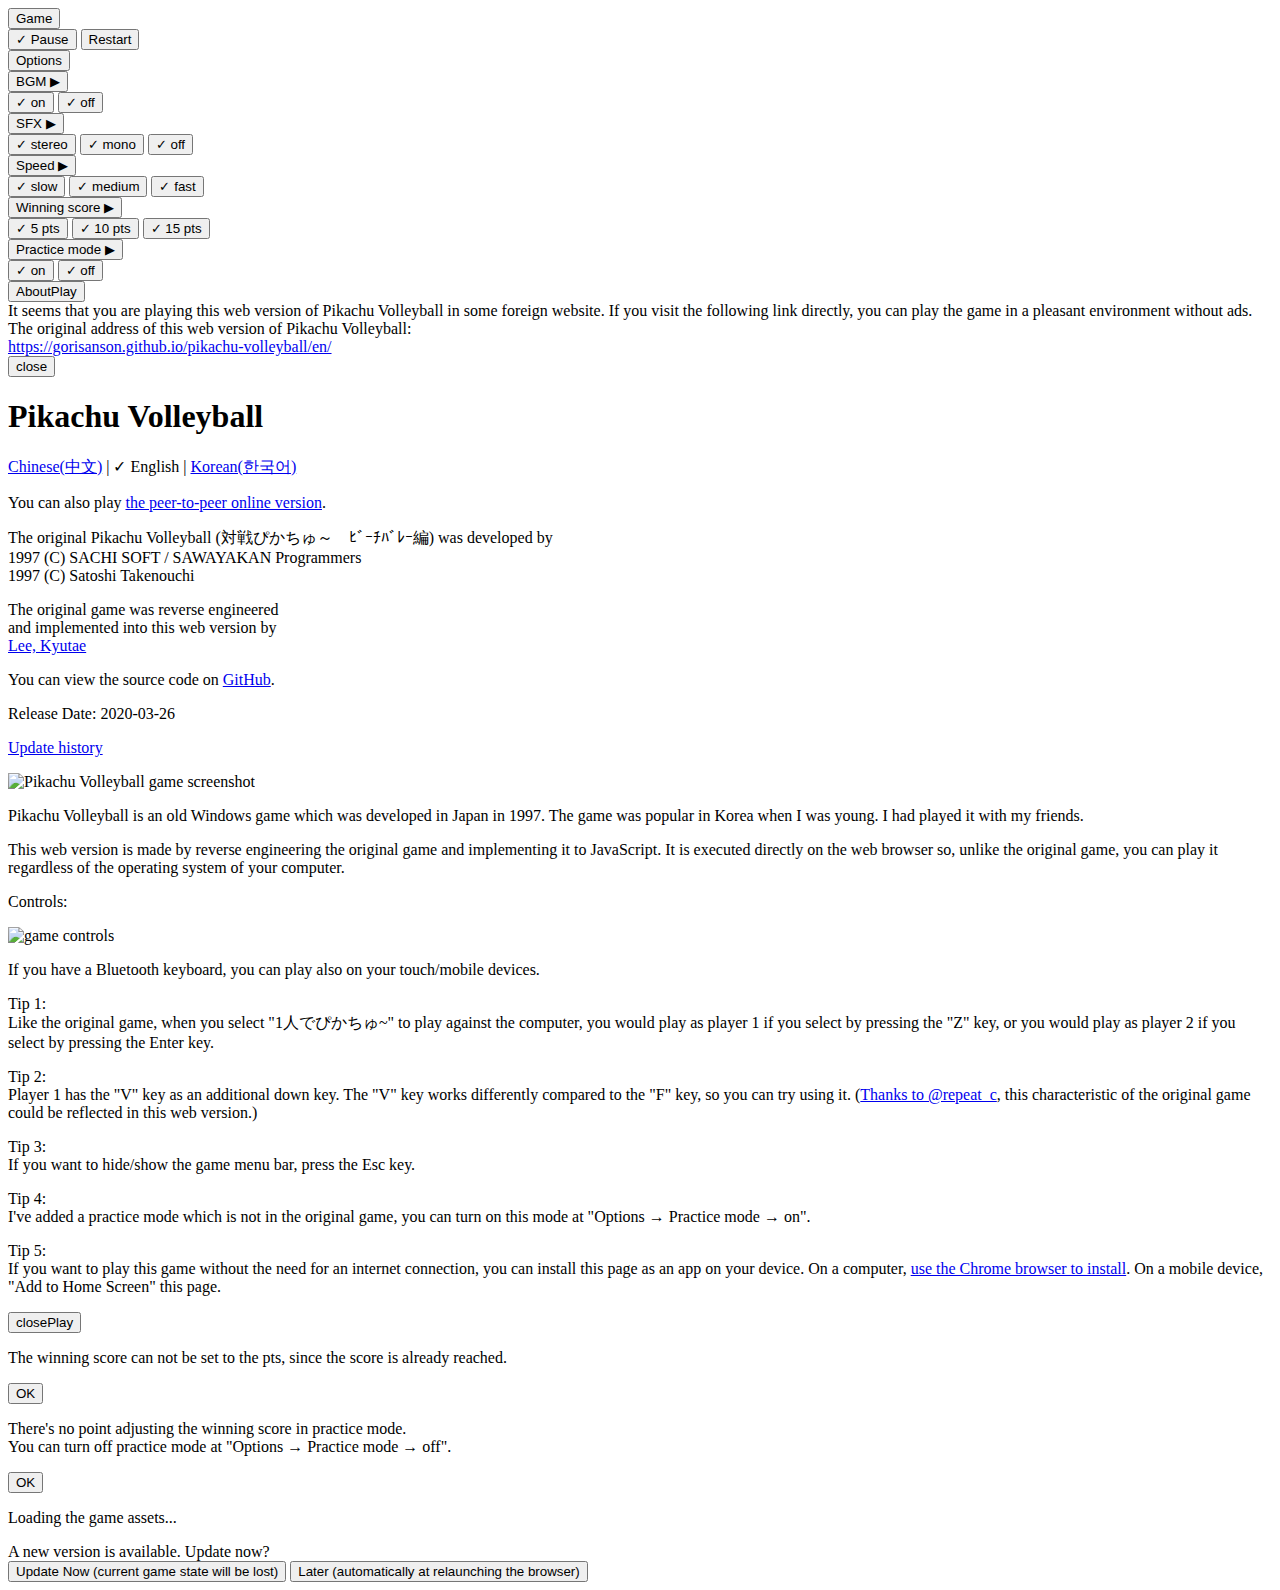
==== en/index.html @ 14a5cd45 "copy from cpu-thunder's dist" ====
<!DOCTYPE html><html lang="en"><head><meta charset="utf-8"><meta name="viewport" content="width=device-width,initial-scale=1"><title>Pikachu Volleyball</title><meta name="description" content="Play the game Pikachu Volleyball"><meta name="author" content="Lee, Kyutae"><meta name="mobile-web-app-capable" content="yes"><meta name="apple-mobile-web-app-capable" content="yes"><meta name="apple-mobile-web-app-status-bar-style" content="default"><meta name="theme-color" content="#FFFFFF"><meta name="apple-mobile-web-app-title" content="Pikachu Volleyball"><link rel="apple-touch-icon" sizes="192x192" href="../resources/assets/images/IDI_PIKAICON-1_gap_filled_192.png"><link rel="manifest" href="./manifest.json"><link rel="icon" type="image/png" sizes="32x32" href="../resources/assets/images/IDI_PIKAICON-0.png"><link rel="stylesheet" href="../resources/style.css"><script defer="defer" src="../runtime.bundle.js"></script><script defer="defer" src="../511.bundle.js"></script><script defer="defer" src="../main.bundle.js"></script></head><body><div id="flex-container"><div id="menu-bar"><div class="btn-container left"><div class="relative-container"><button type="button" id="game-dropdown-btn" class="btn dropdown-btn">Game</button><div id="game-dropdown" class="dropdown"><button type="button" id="pause-btn" class="btn"><span class="check">&check; </span>Pause</button> <button type="button" id="restart-btn" class="btn">Restart</button></div></div><div class="relative-container"><button type="button" id="options-dropdown-btn" class="btn dropdown-btn">Options</button><div id="options-dropdown" class="dropdown"><div class="relative-container"><button type="button" id="bgm-submenu-btn" class="btn submenu-btn">BGM &#9654;&#xfe0e;</button><div id="bgm-submenu" class="submenu"><button type="button" id="bgm-on-btn" class="btn selected"><span class="check">&check; </span>on</button> <button type="button" id="bgm-off-btn" class="btn"><span class="check">&check; </span>off</button></div></div><div class="relative-container"><button type="button" id="sfx-submenu-btn" class="btn submenu-btn">SFX &#9654;&#xfe0e;</button><div id="sfx-submenu" class="submenu"><button type="button" id="stereo-btn" class="btn selected"><span class="check">&check; </span>stereo</button> <button type="button" id="mono-btn" class="btn"><span class="check">&check; </span>mono</button> <button type="button" id="sfx-off-btn" class="btn"><span class="check">&check; </span>off</button></div></div><div class="relative-container"><button type="button" id="speed-submenu-btn" class="btn submenu-btn">Speed &#9654;&#xfe0e;</button><div id="speed-submenu" class="submenu"><button type="button" id="slow-speed-btn" class="btn"><span class="check">&check; </span>slow</button> <button type="button" id="medium-speed-btn" class="btn selected"><span class="check">&check; </span>medium</button> <button type="button" id="fast-speed-btn" class="btn"><span class="check">&check; </span>fast</button></div></div><div class="relative-container"><button type="button" id="winning-score-submenu-btn" class="btn submenu-btn">Winning score &#9654;&#xfe0e;</button><div id="winning-score-submenu" class="submenu"><button type="button" id="winning-score-5-btn" class="btn"><span class="check">&check; </span>5 pts</button> <button type="button" id="winning-score-10-btn" class="btn"><span class="check">&check; </span>10 pts</button> <button type="button" id="winning-score-15-btn" class="btn selected"><span class="check">&check; </span>15 pts</button></div></div><div class="relative-container"><button type="button" id="practice-mode-submenu-btn" class="btn submenu-btn">Practice mode &#9654;&#xfe0e;</button><div id="practice-mode-submenu" class="submenu"><button type="button" id="practice-mode-on-btn" class="btn"><span class="check">&check; </span>on</button> <button type="button" id="practice-mode-off-btn" class="btn selected"><span class="check">&check; </span>off</button></div></div></div></div></div><div class="btn-container right"><button type="button" id="about-btn" class="btn glow"><span class="text-about hidden">About</span><span class="text-play">Play</span></button></div></div><div class="if-embedded-in-other-website hidden"><div class="limit-width">It seems that you are playing this web version of <span class="no-wrap">Pikachu Volleyball</span> in some foreign website. If you visit the following link directly, you can play the game in a pleasant environment without ads.<div class="original-address">The original address of this web version of Pikachu Volleyball:<br><a href="https://gorisanson.github.io/pikachu-volleyball/en/" target="_blank" rel="noopener">https://gorisanson.github.io/pikachu-volleyball/en/</a></div><button type="button" class="btn-in-box"><span>close</span></button></div></div><div id="game-canvas-container"><div class="fade-in-box about" id="about-box"><div id="about-box-head"><h1>Pikachu Volleyball</h1><p class="languages"><a href="../zh/" target="_self">Chinese(中文)</a> | &check; English | <a href="../ko/" target="_self">Korean(한국어)</a></p><p class="p2p-online-version">You can also play <a href="https://gorisanson.github.io/pikachu-volleyball-p2p-online/en/">the peer-to-peer online version</a>.</p><p class="original-by">The original Pikachu Volleyball (対戦ぴかちゅ～　ﾋﾞｰﾁﾊﾞﾚｰ編) was developed by<br>1997 (C) <span class="no-wrap">SACHI SOFT / SAWAYAKAN Programmers</span><br>1997 (C) <span class="no-wrap">Satoshi Takenouchi</span></p><p class="reverse-engineered-by">The original game was reverse engineered<br>and implemented into this web version by<br><span class="no-wrap"><a href="https://gorisanson.github.io/">Lee, Kyutae</a></span></p><p class="source-code-on">You can view the source code on <a href="https://github.com/gorisanson/pikachu-volleyball" target="_blank" rel="noopener">GitHub</a>.</p><p class="release-date">Release Date: 2020-03-26</p><p class="update-history-on"><a href="./update-history/" target="_self">Update history</a></p></div><div class="margin-top limit-width"><div class="align-center-horizontally"><img class="screenshot" src="../resources/assets/images/screenshot.png" width="1728" height="1216" alt="Pikachu Volleyball game screenshot"></div><p>Pikachu Volleyball is an old Windows game which was developed in Japan in 1997. The game was popular in Korea when I was young. I had played it with my friends.</p><p>This web version is made by reverse engineering the original game and implementing it to JavaScript. It is executed directly on the web browser so, unlike the original game, you can play it regardless of the operating system of your computer.</p><p class="margin-top"><span class="thick">Controls:</span></p><div class="align-center-horizontally"><img class="controls" src="../resources/assets/images/controls.png" width="1994" height="997" alt="game controls"><p>If you have a Bluetooth keyboard, you can play also on your touch/mobile devices.</p></div><p class="margin-top"><span class="thick">Tip 1:</span><br>Like the original game, when you select <span class="no_wrap">"1人でぴかちゅ~"</span> to play against the computer, you would play as player 1 if you select by pressing the "Z" key, or you would play as player 2 if you select by pressing the Enter key.</p><p class="margin-top"><span class="thick">Tip 2:</span><br>Player 1 has the "V" key as an additional down key. The "V" key works differently compared to the "F" key, so you can try using it. (<span class="no-wrap"><a href="https://twitter.com/repeat_c/status/1256494157884841984" target="_blank" rel="noopener">Thanks to @repeat_c</a></span>, this characteristic of the original game could be reflected in this web version.)</p><p class="margin-top"><span class="thick">Tip 3:</span><br>If you want to hide/show the game menu bar, press the Esc key.</p><p class="margin-top"><span class="thick">Tip 4:</span><br>I've added a practice mode which is not in the original game, you can turn on this mode at <span class="no_wrap">"Options &rarr; Practice mode &rarr; on"</span>.</p><p class="margin-top"><span class="thick">Tip 5:</span><br>If you want to play this game without the need for an internet connection, you can install this page as an app on your device. On a computer, <a href="https://support.google.com/chrome/answer/9658361" target="_blank" rel="noopener">use the Chrome browser to install</a>. On a mobile device, "Add to Home Screen" this page.</p><div class="margin-top"><button type="button" id="close-about-btn" class="btn-in-box glow"><span class="text-close hidden">close</span><span class="text-play">Play</span></button></div><div class="for-margin"></div></div></div><div class="fade-in-box notice hidden" id="notice-box-1"><p>The winning score can not be set to the <span id="winning-score-in-notice-box-1"></span> pts, since the score is already reached.</p><button type="button" id="notice-ok-btn-1" class="btn-in-box">OK</button></div><div class="fade-in-box notice hidden" id="notice-box-2"><p>There's no point adjusting the winning score in practice mode.<br>You can turn off practice mode at <span class="no_wrap">"Options &rarr; Practice mode &rarr; off"</span>.</p><button type="button" id="notice-ok-btn-2" class="btn-in-box">OK</button></div><div class="fade-in-box loading hidden" id="loading-box"><div><p>Loading the game assets...</p><div id="progress-bar-border"><div id="progress-bar" style="width: 0%"></div></div></div></div><div class="fade-in-box update hidden" id="update-notification-message-box">A new version is available. Update now?<div><button type="button" class="update" id="update-now">Update Now (current game state will be lost)</button> <button type="button" class="update" id="later">Later (automatically at relaunching the browser)</button></div></div></div></div><script type="module">/*
       * Register service worker with some configuration for service worker update notice.
       * Major parts of the code below are copied from: https://developers.google.com/web/tools/workbox/guides/advanced-recipes
       */
      import { Workbox } from 'https://storage.googleapis.com/workbox-cdn/releases/5.0.0/workbox-window.prod.mjs';

      function createUpdateUIPrompt(callback) {
        const notificationBox = document.getElementById(
          'update-notification-message-box'
        );
        const elementList = document.getElementsByClassName('fade-in-box');
        const updateNowButton = document.getElementById('update-now');
        const laterButton = document.getElementById('later');

        updateNowButton.addEventListener('click', function () {
          notificationBox.classList.add('hidden');
          callback.onAccept();
        });
        laterButton.addEventListener('click', function () {
          notificationBox.classList.add('hidden');
        });

        for (const element of elementList) {
          element.classList.add('hidden');
        }
        notificationBox.classList.remove('hidden');
      }

      if ('serviceWorker' in navigator) {
        const wb = new Workbox('../sw.js');
        // Add an event listener to detect when the registered
        // service worker has installed but is waiting to activate.
        wb.addEventListener('waiting', (event) => {
          const prompt = createUpdateUIPrompt({
            onAccept: async () => {
              // Assuming the user accepted the update, set up a listener
              // that will reload the page as soon as the previously waiting
              // service worker has taken control.
              wb.addEventListener('controlling', (event) => {
                window.location.reload();
              });
              // Send a message telling the service worker to skip waiting.
              // This will trigger the `controlling` event handler above.
              wb.messageSW({ type: 'SKIP_WAITING' });
            },
          });
        });

        wb.register();
      }</script></body></html>
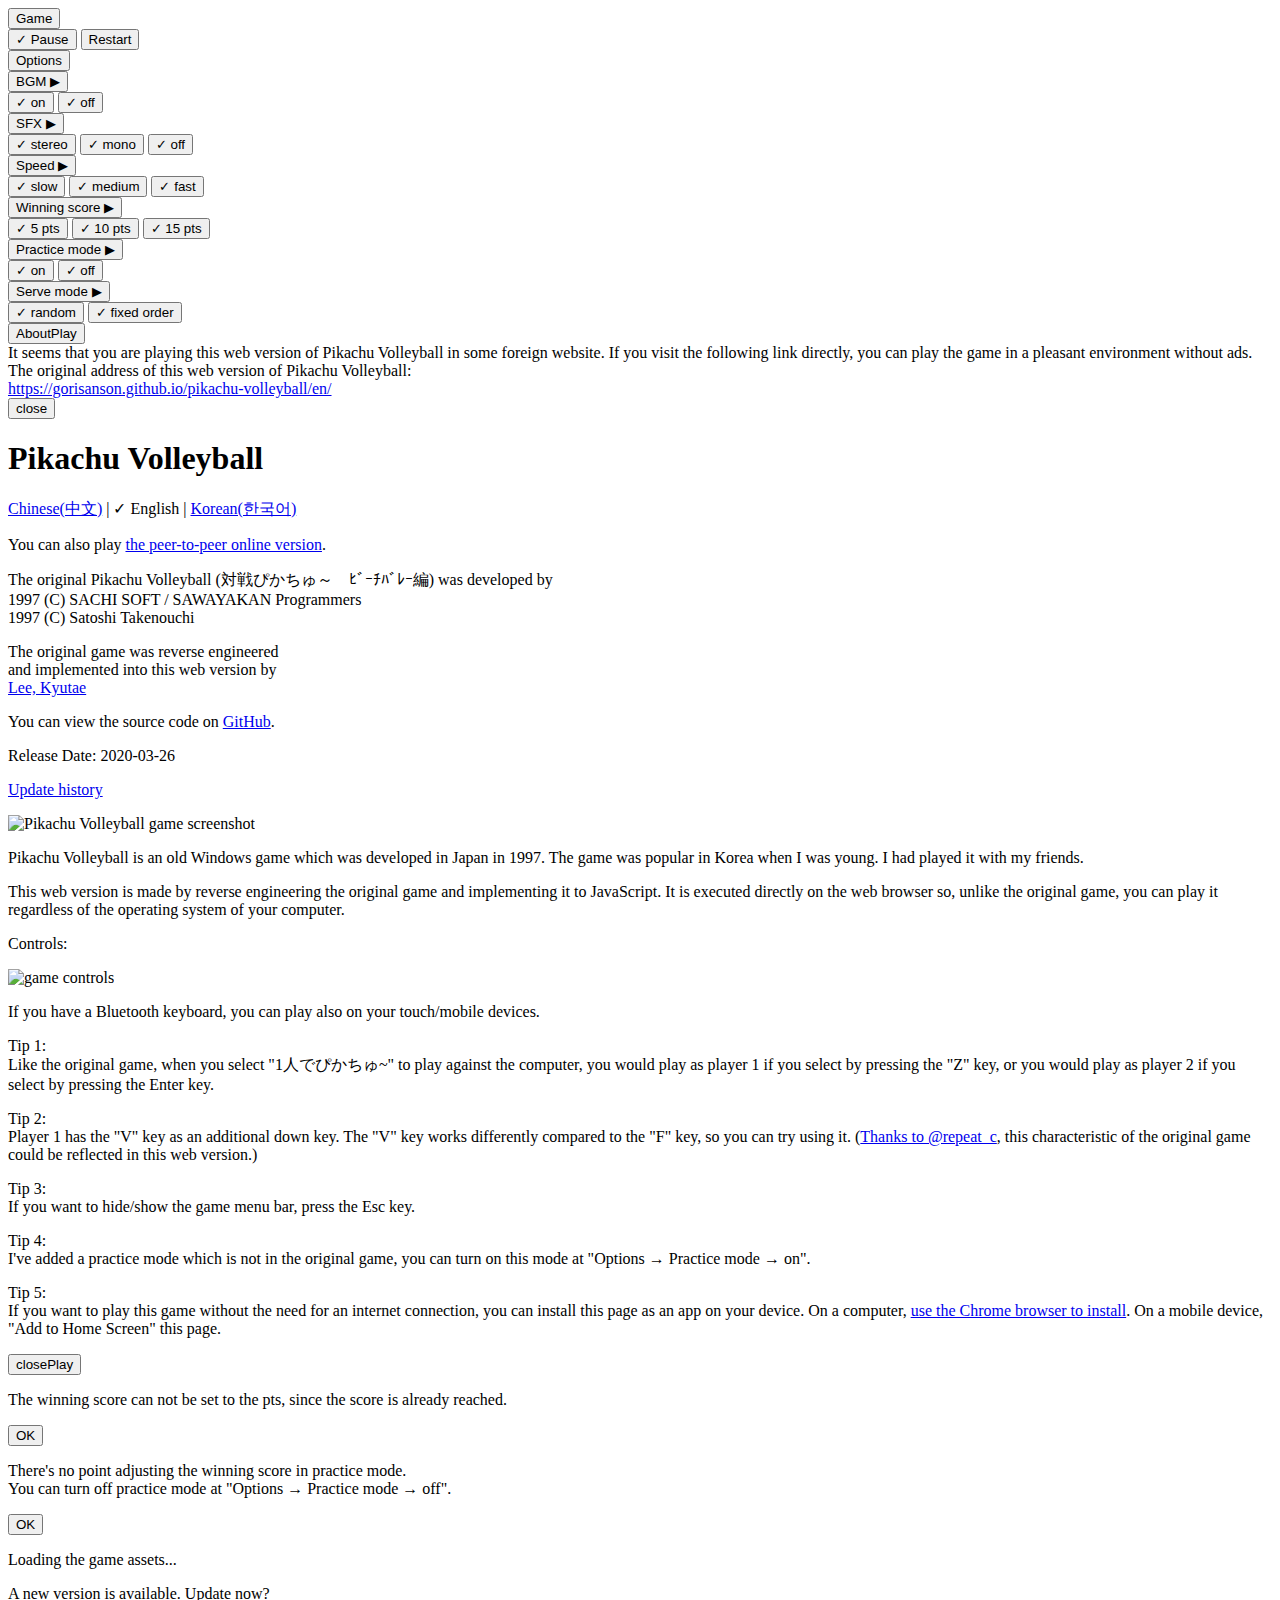
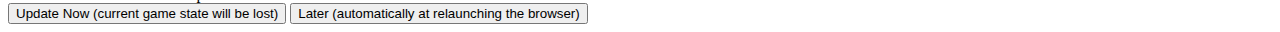
==== commit ae44b06b: "copy from cpu-thunder" ====
--- a/en/index.html
+++ b/en/index.html
@@ -1,50 +1,50 @@
-<!DOCTYPE html><html lang="en"><head><meta charset="utf-8"><meta name="viewport" content="width=device-width,initial-scale=1"><title>Pikachu Volleyball</title><meta name="description" content="Play the game Pikachu Volleyball"><meta name="author" content="Lee, Kyutae"><meta name="mobile-web-app-capable" content="yes"><meta name="apple-mobile-web-app-capable" content="yes"><meta name="apple-mobile-web-app-status-bar-style" content="default"><meta name="theme-color" content="#FFFFFF"><meta name="apple-mobile-web-app-title" content="Pikachu Volleyball"><link rel="apple-touch-icon" sizes="192x192" href="../resources/assets/images/IDI_PIKAICON-1_gap_filled_192.png"><link rel="manifest" href="./manifest.json"><link rel="icon" type="image/png" sizes="32x32" href="../resources/assets/images/IDI_PIKAICON-0.png"><link rel="stylesheet" href="../resources/style.css"><script defer="defer" src="../runtime.bundle.js"></script><script defer="defer" src="../511.bundle.js"></script><script defer="defer" src="../main.bundle.js"></script></head><body><div id="flex-container"><div id="menu-bar"><div class="btn-container left"><div class="relative-container"><button type="button" id="game-dropdown-btn" class="btn dropdown-btn">Game</button><div id="game-dropdown" class="dropdown"><button type="button" id="pause-btn" class="btn"><span class="check">&check; </span>Pause</button> <button type="button" id="restart-btn" class="btn">Restart</button></div></div><div class="relative-container"><button type="button" id="options-dropdown-btn" class="btn dropdown-btn">Options</button><div id="options-dropdown" class="dropdown"><div class="relative-container"><button type="button" id="bgm-submenu-btn" class="btn submenu-btn">BGM &#9654;&#xfe0e;</button><div id="bgm-submenu" class="submenu"><button type="button" id="bgm-on-btn" class="btn selected"><span class="check">&check; </span>on</button> <button type="button" id="bgm-off-btn" class="btn"><span class="check">&check; </span>off</button></div></div><div class="relative-container"><button type="button" id="sfx-submenu-btn" class="btn submenu-btn">SFX &#9654;&#xfe0e;</button><div id="sfx-submenu" class="submenu"><button type="button" id="stereo-btn" class="btn selected"><span class="check">&check; </span>stereo</button> <button type="button" id="mono-btn" class="btn"><span class="check">&check; </span>mono</button> <button type="button" id="sfx-off-btn" class="btn"><span class="check">&check; </span>off</button></div></div><div class="relative-container"><button type="button" id="speed-submenu-btn" class="btn submenu-btn">Speed &#9654;&#xfe0e;</button><div id="speed-submenu" class="submenu"><button type="button" id="slow-speed-btn" class="btn"><span class="check">&check; </span>slow</button> <button type="button" id="medium-speed-btn" class="btn selected"><span class="check">&check; </span>medium</button> <button type="button" id="fast-speed-btn" class="btn"><span class="check">&check; </span>fast</button></div></div><div class="relative-container"><button type="button" id="winning-score-submenu-btn" class="btn submenu-btn">Winning score &#9654;&#xfe0e;</button><div id="winning-score-submenu" class="submenu"><button type="button" id="winning-score-5-btn" class="btn"><span class="check">&check; </span>5 pts</button> <button type="button" id="winning-score-10-btn" class="btn"><span class="check">&check; </span>10 pts</button> <button type="button" id="winning-score-15-btn" class="btn selected"><span class="check">&check; </span>15 pts</button></div></div><div class="relative-container"><button type="button" id="practice-mode-submenu-btn" class="btn submenu-btn">Practice mode &#9654;&#xfe0e;</button><div id="practice-mode-submenu" class="submenu"><button type="button" id="practice-mode-on-btn" class="btn"><span class="check">&check; </span>on</button> <button type="button" id="practice-mode-off-btn" class="btn selected"><span class="check">&check; </span>off</button></div></div></div></div></div><div class="btn-container right"><button type="button" id="about-btn" class="btn glow"><span class="text-about hidden">About</span><span class="text-play">Play</span></button></div></div><div class="if-embedded-in-other-website hidden"><div class="limit-width">It seems that you are playing this web version of <span class="no-wrap">Pikachu Volleyball</span> in some foreign website. If you visit the following link directly, you can play the game in a pleasant environment without ads.<div class="original-address">The original address of this web version of Pikachu Volleyball:<br><a href="https://gorisanson.github.io/pikachu-volleyball/en/" target="_blank" rel="noopener">https://gorisanson.github.io/pikachu-volleyball/en/</a></div><button type="button" class="btn-in-box"><span>close</span></button></div></div><div id="game-canvas-container"><div class="fade-in-box about" id="about-box"><div id="about-box-head"><h1>Pikachu Volleyball</h1><p class="languages"><a href="../zh/" target="_self">Chinese(中文)</a> | &check; English | <a href="../ko/" target="_self">Korean(한국어)</a></p><p class="p2p-online-version">You can also play <a href="https://gorisanson.github.io/pikachu-volleyball-p2p-online/en/">the peer-to-peer online version</a>.</p><p class="original-by">The original Pikachu Volleyball (対戦ぴかちゅ～　ﾋﾞｰﾁﾊﾞﾚｰ編) was developed by<br>1997 (C) <span class="no-wrap">SACHI SOFT / SAWAYAKAN Programmers</span><br>1997 (C) <span class="no-wrap">Satoshi Takenouchi</span></p><p class="reverse-engineered-by">The original game was reverse engineered<br>and implemented into this web version by<br><span class="no-wrap"><a href="https://gorisanson.github.io/">Lee, Kyutae</a></span></p><p class="source-code-on">You can view the source code on <a href="https://github.com/gorisanson/pikachu-volleyball" target="_blank" rel="noopener">GitHub</a>.</p><p class="release-date">Release Date: 2020-03-26</p><p class="update-history-on"><a href="./update-history/" target="_self">Update history</a></p></div><div class="margin-top limit-width"><div class="align-center-horizontally"><img class="screenshot" src="../resources/assets/images/screenshot.png" width="1728" height="1216" alt="Pikachu Volleyball game screenshot"></div><p>Pikachu Volleyball is an old Windows game which was developed in Japan in 1997. The game was popular in Korea when I was young. I had played it with my friends.</p><p>This web version is made by reverse engineering the original game and implementing it to JavaScript. It is executed directly on the web browser so, unlike the original game, you can play it regardless of the operating system of your computer.</p><p class="margin-top"><span class="thick">Controls:</span></p><div class="align-center-horizontally"><img class="controls" src="../resources/assets/images/controls.png" width="1994" height="997" alt="game controls"><p>If you have a Bluetooth keyboard, you can play also on your touch/mobile devices.</p></div><p class="margin-top"><span class="thick">Tip 1:</span><br>Like the original game, when you select <span class="no_wrap">"1人でぴかちゅ~"</span> to play against the computer, you would play as player 1 if you select by pressing the "Z" key, or you would play as player 2 if you select by pressing the Enter key.</p><p class="margin-top"><span class="thick">Tip 2:</span><br>Player 1 has the "V" key as an additional down key. The "V" key works differently compared to the "F" key, so you can try using it. (<span class="no-wrap"><a href="https://twitter.com/repeat_c/status/1256494157884841984" target="_blank" rel="noopener">Thanks to @repeat_c</a></span>, this characteristic of the original game could be reflected in this web version.)</p><p class="margin-top"><span class="thick">Tip 3:</span><br>If you want to hide/show the game menu bar, press the Esc key.</p><p class="margin-top"><span class="thick">Tip 4:</span><br>I've added a practice mode which is not in the original game, you can turn on this mode at <span class="no_wrap">"Options &rarr; Practice mode &rarr; on"</span>.</p><p class="margin-top"><span class="thick">Tip 5:</span><br>If you want to play this game without the need for an internet connection, you can install this page as an app on your device. On a computer, <a href="https://support.google.com/chrome/answer/9658361" target="_blank" rel="noopener">use the Chrome browser to install</a>. On a mobile device, "Add to Home Screen" this page.</p><div class="margin-top"><button type="button" id="close-about-btn" class="btn-in-box glow"><span class="text-close hidden">close</span><span class="text-play">Play</span></button></div><div class="for-margin"></div></div></div><div class="fade-in-box notice hidden" id="notice-box-1"><p>The winning score can not be set to the <span id="winning-score-in-notice-box-1"></span> pts, since the score is already reached.</p><button type="button" id="notice-ok-btn-1" class="btn-in-box">OK</button></div><div class="fade-in-box notice hidden" id="notice-box-2"><p>There's no point adjusting the winning score in practice mode.<br>You can turn off practice mode at <span class="no_wrap">"Options &rarr; Practice mode &rarr; off"</span>.</p><button type="button" id="notice-ok-btn-2" class="btn-in-box">OK</button></div><div class="fade-in-box loading hidden" id="loading-box"><div><p>Loading the game assets...</p><div id="progress-bar-border"><div id="progress-bar" style="width: 0%"></div></div></div></div><div class="fade-in-box update hidden" id="update-notification-message-box">A new version is available. Update now?<div><button type="button" class="update" id="update-now">Update Now (current game state will be lost)</button> <button type="button" class="update" id="later">Later (automatically at relaunching the browser)</button></div></div></div></div><script type="module">/*
-       * Register service worker with some configuration for service worker update notice.
-       * Major parts of the code below are copied from: https://developers.google.com/web/tools/workbox/guides/advanced-recipes
-       */
-      import { Workbox } from 'https://storage.googleapis.com/workbox-cdn/releases/5.0.0/workbox-window.prod.mjs';
+<!DOCTYPE html><html lang="en"><head><meta charset="utf-8"><meta name="viewport" content="width=device-width,initial-scale=1"><title>Pikachu Volleyball</title><meta name="description" content="Play the game Pikachu Volleyball"><meta name="author" content="Lee, Kyutae"><meta name="mobile-web-app-capable" content="yes"><meta name="apple-mobile-web-app-capable" content="yes"><meta name="apple-mobile-web-app-status-bar-style" content="default"><meta name="theme-color" content="#FFFFFF"><meta name="apple-mobile-web-app-title" content="Pikachu Volleyball"><link rel="apple-touch-icon" sizes="192x192" href="../resources/assets/images/IDI_PIKAICON-1_gap_filled_192.png"><link rel="manifest" href="./manifest.json"><link rel="icon" type="image/png" sizes="32x32" href="../resources/assets/images/IDI_PIKAICON-0.png"><link rel="stylesheet" href="../resources/style.css"><script defer="defer" src="../runtime.bundle.js"></script><script defer="defer" src="../511.bundle.js"></script><script defer="defer" src="../main.bundle.js"></script></head><body><div id="flex-container"><div id="menu-bar"><div class="btn-container left"><div class="relative-container"><button type="button" id="game-dropdown-btn" class="btn dropdown-btn">Game</button><div id="game-dropdown" class="dropdown"><button type="button" id="pause-btn" class="btn"><span class="check">&check; </span>Pause</button> <button type="button" id="restart-btn" class="btn">Restart</button></div></div><div class="relative-container"><button type="button" id="options-dropdown-btn" class="btn dropdown-btn">Options</button><div id="options-dropdown" class="dropdown"><div class="relative-container"><button type="button" id="bgm-submenu-btn" class="btn submenu-btn">BGM &#9654;&#xfe0e;</button><div id="bgm-submenu" class="submenu"><button type="button" id="bgm-on-btn" class="btn selected"><span class="check">&check; </span>on</button> <button type="button" id="bgm-off-btn" class="btn"><span class="check">&check; </span>off</button></div></div><div class="relative-container"><button type="button" id="sfx-submenu-btn" class="btn submenu-btn">SFX &#9654;&#xfe0e;</button><div id="sfx-submenu" class="submenu"><button type="button" id="stereo-btn" class="btn selected"><span class="check">&check; </span>stereo</button> <button type="button" id="mono-btn" class="btn"><span class="check">&check; </span>mono</button> <button type="button" id="sfx-off-btn" class="btn"><span class="check">&check; </span>off</button></div></div><div class="relative-container"><button type="button" id="speed-submenu-btn" class="btn submenu-btn">Speed &#9654;&#xfe0e;</button><div id="speed-submenu" class="submenu"><button type="button" id="slow-speed-btn" class="btn"><span class="check">&check; </span>slow</button> <button type="button" id="medium-speed-btn" class="btn selected"><span class="check">&check; </span>medium</button> <button type="button" id="fast-speed-btn" class="btn"><span class="check">&check; </span>fast</button></div></div><div class="relative-container"><button type="button" id="winning-score-submenu-btn" class="btn submenu-btn">Winning score &#9654;&#xfe0e;</button><div id="winning-score-submenu" class="submenu"><button type="button" id="winning-score-5-btn" class="btn"><span class="check">&check; </span>5 pts</button> <button type="button" id="winning-score-10-btn" class="btn"><span class="check">&check; </span>10 pts</button> <button type="button" id="winning-score-15-btn" class="btn selected"><span class="check">&check; </span>15 pts</button></div></div><div class="relative-container"><button type="button" id="practice-mode-submenu-btn" class="btn submenu-btn">Practice mode &#9654;&#xfe0e;</button><div id="practice-mode-submenu" class="submenu"><button type="button" id="practice-mode-on-btn" class="btn"><span class="check">&check; </span>on</button> <button type="button" id="practice-mode-off-btn" class="btn selected"><span class="check">&check; </span>off</button></div></div><div class="relative-container"><button type="button" id="serve-mode-submenu-btn" class="btn submenu-btn">Serve mode &#9654;&#xfe0e;</button><div id="serve-mode-submenu" class="submenu"><button type="button" id="serve-mode-random-btn" class="btn"><span class="check">&check; </span>random</button> <button type="button" id="serve-mode-fixed-btn" class="btn selected"><span class="check">&check; </span>fixed order</button></div></div></div></div></div><div class="btn-container right"><button type="button" id="about-btn" class="btn glow"><span class="text-about hidden">About</span><span class="text-play">Play</span></button></div></div><div class="if-embedded-in-other-website hidden"><div class="limit-width">It seems that you are playing this web version of <span class="no-wrap">Pikachu Volleyball</span> in some foreign website. If you visit the following link directly, you can play the game in a pleasant environment without ads.<div class="original-address">The original address of this web version of Pikachu Volleyball:<br><a href="https://gorisanson.github.io/pikachu-volleyball/en/" target="_blank" rel="noopener">https://gorisanson.github.io/pikachu-volleyball/en/</a></div><button type="button" class="btn-in-box"><span>close</span></button></div></div><div id="game-canvas-container"><div class="fade-in-box about" id="about-box"><div id="about-box-head"><h1>Pikachu Volleyball</h1><p class="languages"><a href="../zh/" target="_self">Chinese(中文)</a> | &check; English | <a href="../ko/" target="_self">Korean(한국어)</a></p><p class="p2p-online-version">You can also play <a href="https://gorisanson.github.io/pikachu-volleyball-p2p-online/en/">the peer-to-peer online version</a>.</p><p class="original-by">The original Pikachu Volleyball (対戦ぴかちゅ～　ﾋﾞｰﾁﾊﾞﾚｰ編) was developed by<br>1997 (C) <span class="no-wrap">SACHI SOFT / SAWAYAKAN Programmers</span><br>1997 (C) <span class="no-wrap">Satoshi Takenouchi</span></p><p class="reverse-engineered-by">The original game was reverse engineered<br>and implemented into this web version by<br><span class="no-wrap"><a href="https://gorisanson.github.io/">Lee, Kyutae</a></span></p><p class="source-code-on">You can view the source code on <a href="https://github.com/gorisanson/pikachu-volleyball" target="_blank" rel="noopener">GitHub</a>.</p><p class="release-date">Release Date: 2020-03-26</p><p class="update-history-on"><a href="./update-history/" target="_self">Update history</a></p></div><div class="margin-top limit-width"><div class="align-center-horizontally"><img class="screenshot" src="../resources/assets/images/screenshot.png" width="1728" height="1216" alt="Pikachu Volleyball game screenshot"></div><p>Pikachu Volleyball is an old Windows game which was developed in Japan in 1997. The game was popular in Korea when I was young. I had played it with my friends.</p><p>This web version is made by reverse engineering the original game and implementing it to JavaScript. It is executed directly on the web browser so, unlike the original game, you can play it regardless of the operating system of your computer.</p><p class="margin-top"><span class="thick">Controls:</span></p><div class="align-center-horizontally"><img class="controls" src="../resources/assets/images/controls.png" width="1994" height="997" alt="game controls"><p>If you have a Bluetooth keyboard, you can play also on your touch/mobile devices.</p></div><p class="margin-top"><span class="thick">Tip 1:</span><br>Like the original game, when you select <span class="no_wrap">"1人でぴかちゅ~"</span> to play against the computer, you would play as player 1 if you select by pressing the "Z" key, or you would play as player 2 if you select by pressing the Enter key.</p><p class="margin-top"><span class="thick">Tip 2:</span><br>Player 1 has the "V" key as an additional down key. The "V" key works differently compared to the "F" key, so you can try using it. (<span class="no-wrap"><a href="https://twitter.com/repeat_c/status/1256494157884841984" target="_blank" rel="noopener">Thanks to @repeat_c</a></span>, this characteristic of the original game could be reflected in this web version.)</p><p class="margin-top"><span class="thick">Tip 3:</span><br>If you want to hide/show the game menu bar, press the Esc key.</p><p class="margin-top"><span class="thick">Tip 4:</span><br>I've added a practice mode which is not in the original game, you can turn on this mode at <span class="no_wrap">"Options &rarr; Practice mode &rarr; on"</span>.</p><p class="margin-top"><span class="thick">Tip 5:</span><br>If you want to play this game without the need for an internet connection, you can install this page as an app on your device. On a computer, <a href="https://support.google.com/chrome/answer/9658361" target="_blank" rel="noopener">use the Chrome browser to install</a>. On a mobile device, "Add to Home Screen" this page.</p><div class="margin-top"><button type="button" id="close-about-btn" class="btn-in-box glow"><span class="text-close hidden">close</span><span class="text-play">Play</span></button></div><div class="for-margin"></div></div></div><div class="fade-in-box notice hidden" id="notice-box-1"><p>The winning score can not be set to the <span id="winning-score-in-notice-box-1"></span> pts, since the score is already reached.</p><button type="button" id="notice-ok-btn-1" class="btn-in-box">OK</button></div><div class="fade-in-box notice hidden" id="notice-box-2"><p>There's no point adjusting the winning score in practice mode.<br>You can turn off practice mode at <span class="no_wrap">"Options &rarr; Practice mode &rarr; off"</span>.</p><button type="button" id="notice-ok-btn-2" class="btn-in-box">OK</button></div><div class="fade-in-box loading hidden" id="loading-box"><div><p>Loading the game assets...</p><div id="progress-bar-border"><div id="progress-bar" style="width: 0%"></div></div></div></div><div class="fade-in-box update hidden" id="update-notification-message-box">A new version is available. Update now?<div><button type="button" class="update" id="update-now">Update Now (current game state will be lost)</button> <button type="button" class="update" id="later">Later (automatically at relaunching the browser)</button></div></div></div></div><script type="module">/*
+     * Register service worker with some configuration for service worker update notice.
+     * Major parts of the code below are copied from: https://developers.google.com/web/tools/workbox/guides/advanced-recipes
+     */
+    import { Workbox } from 'https://storage.googleapis.com/workbox-cdn/releases/5.0.0/workbox-window.prod.mjs';
 
-      function createUpdateUIPrompt(callback) {
-        const notificationBox = document.getElementById(
-          'update-notification-message-box'
-        );
-        const elementList = document.getElementsByClassName('fade-in-box');
-        const updateNowButton = document.getElementById('update-now');
-        const laterButton = document.getElementById('later');
+    function createUpdateUIPrompt(callback) {
+      const notificationBox = document.getElementById(
+        'update-notification-message-box'
+      );
+      const elementList = document.getElementsByClassName('fade-in-box');
+      const updateNowButton = document.getElementById('update-now');
+      const laterButton = document.getElementById('later');
 
-        updateNowButton.addEventListener('click', function () {
-          notificationBox.classList.add('hidden');
-          callback.onAccept();
+      updateNowButton.addEventListener('click', function () {
+        notificationBox.classList.add('hidden');
+        callback.onAccept();
+      });
+      laterButton.addEventListener('click', function () {
+        notificationBox.classList.add('hidden');
+      });
+
+      for (const element of elementList) {
+        element.classList.add('hidden');
+      }
+      notificationBox.classList.remove('hidden');
+    }
+
+    if ('serviceWorker' in navigator) {
+      const wb = new Workbox('../sw.js');
+      // Add an event listener to detect when the registered
+      // service worker has installed but is waiting to activate.
+      wb.addEventListener('waiting', (event) => {
+        const prompt = createUpdateUIPrompt({
+          onAccept: async () => {
+            // Assuming the user accepted the update, set up a listener
+            // that will reload the page as soon as the previously waiting
+            // service worker has taken control.
+            wb.addEventListener('controlling', (event) => {
+              window.location.reload();
+            });
+            // Send a message telling the service worker to skip waiting.
+            // This will trigger the `controlling` event handler above.
+            wb.messageSW({ type: 'SKIP_WAITING' });
+          },
         });
-        laterButton.addEventListener('click', function () {
-          notificationBox.classList.add('hidden');
-        });
+      });
 
-        for (const element of elementList) {
-          element.classList.add('hidden');
-        }
-        notificationBox.classList.remove('hidden');
-      }
-
-      if ('serviceWorker' in navigator) {
-        const wb = new Workbox('../sw.js');
-        // Add an event listener to detect when the registered
-        // service worker has installed but is waiting to activate.
-        wb.addEventListener('waiting', (event) => {
-          const prompt = createUpdateUIPrompt({
-            onAccept: async () => {
-              // Assuming the user accepted the update, set up a listener
-              // that will reload the page as soon as the previously waiting
-              // service worker has taken control.
-              wb.addEventListener('controlling', (event) => {
-                window.location.reload();
-              });
-              // Send a message telling the service worker to skip waiting.
-              // This will trigger the `controlling` event handler above.
-              wb.messageSW({ type: 'SKIP_WAITING' });
-            },
-          });
-        });
-
-        wb.register();
-      }</script></body></html>+      wb.register();
+    }</script></body></html>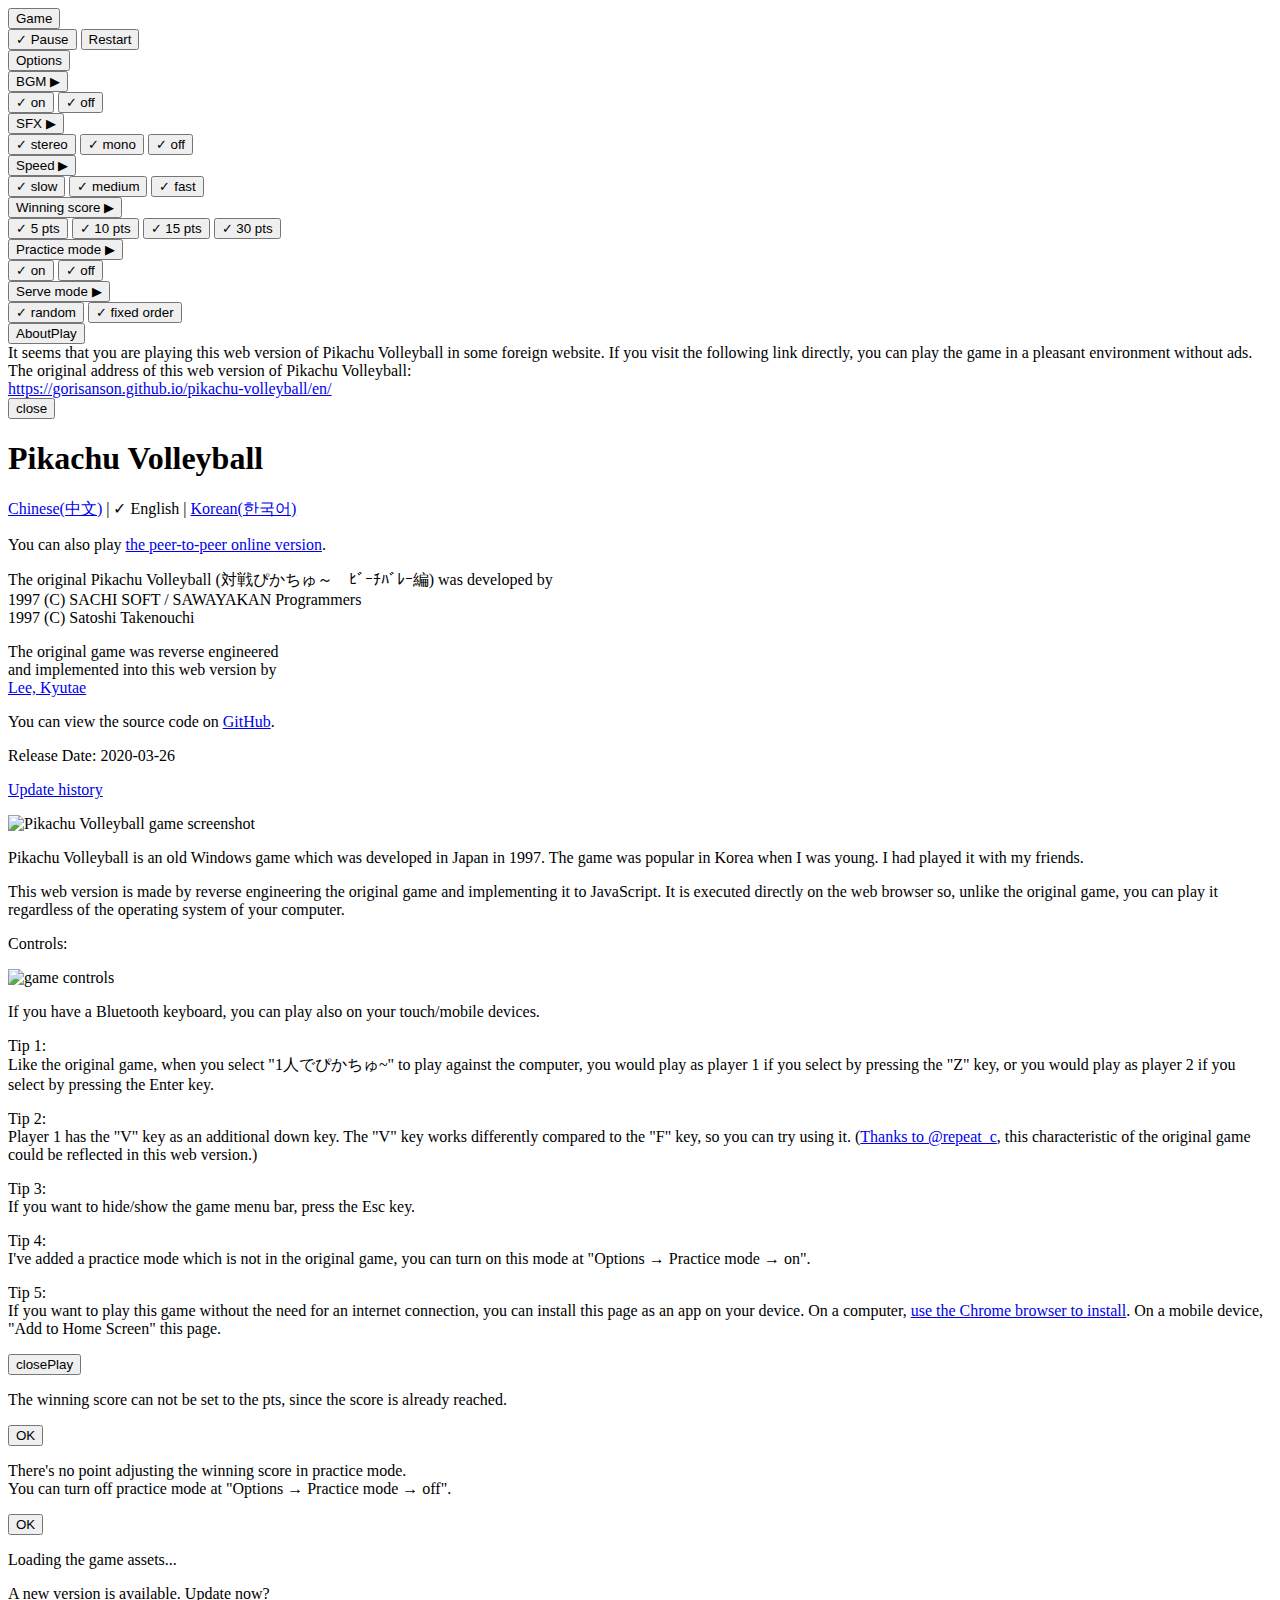
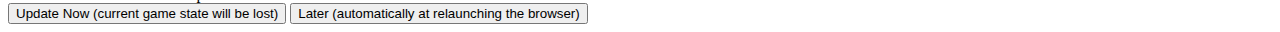
==== commit d75f4962: "copy from serving-machine dist" ====
--- a/en/index.html
+++ b/en/index.html
@@ -1,4 +1,4 @@
-<!DOCTYPE html><html lang="en"><head><meta charset="utf-8"><meta name="viewport" content="width=device-width,initial-scale=1"><title>Pikachu Volleyball</title><meta name="description" content="Play the game Pikachu Volleyball"><meta name="author" content="Lee, Kyutae"><meta name="mobile-web-app-capable" content="yes"><meta name="apple-mobile-web-app-capable" content="yes"><meta name="apple-mobile-web-app-status-bar-style" content="default"><meta name="theme-color" content="#FFFFFF"><meta name="apple-mobile-web-app-title" content="Pikachu Volleyball"><link rel="apple-touch-icon" sizes="192x192" href="../resources/assets/images/IDI_PIKAICON-1_gap_filled_192.png"><link rel="manifest" href="./manifest.json"><link rel="icon" type="image/png" sizes="32x32" href="../resources/assets/images/IDI_PIKAICON-0.png"><link rel="stylesheet" href="../resources/style.css"><script defer="defer" src="../runtime.bundle.js"></script><script defer="defer" src="../511.bundle.js"></script><script defer="defer" src="../main.bundle.js"></script></head><body><div id="flex-container"><div id="menu-bar"><div class="btn-container left"><div class="relative-container"><button type="button" id="game-dropdown-btn" class="btn dropdown-btn">Game</button><div id="game-dropdown" class="dropdown"><button type="button" id="pause-btn" class="btn"><span class="check">&check; </span>Pause</button> <button type="button" id="restart-btn" class="btn">Restart</button></div></div><div class="relative-container"><button type="button" id="options-dropdown-btn" class="btn dropdown-btn">Options</button><div id="options-dropdown" class="dropdown"><div class="relative-container"><button type="button" id="bgm-submenu-btn" class="btn submenu-btn">BGM &#9654;&#xfe0e;</button><div id="bgm-submenu" class="submenu"><button type="button" id="bgm-on-btn" class="btn selected"><span class="check">&check; </span>on</button> <button type="button" id="bgm-off-btn" class="btn"><span class="check">&check; </span>off</button></div></div><div class="relative-container"><button type="button" id="sfx-submenu-btn" class="btn submenu-btn">SFX &#9654;&#xfe0e;</button><div id="sfx-submenu" class="submenu"><button type="button" id="stereo-btn" class="btn selected"><span class="check">&check; </span>stereo</button> <button type="button" id="mono-btn" class="btn"><span class="check">&check; </span>mono</button> <button type="button" id="sfx-off-btn" class="btn"><span class="check">&check; </span>off</button></div></div><div class="relative-container"><button type="button" id="speed-submenu-btn" class="btn submenu-btn">Speed &#9654;&#xfe0e;</button><div id="speed-submenu" class="submenu"><button type="button" id="slow-speed-btn" class="btn"><span class="check">&check; </span>slow</button> <button type="button" id="medium-speed-btn" class="btn selected"><span class="check">&check; </span>medium</button> <button type="button" id="fast-speed-btn" class="btn"><span class="check">&check; </span>fast</button></div></div><div class="relative-container"><button type="button" id="winning-score-submenu-btn" class="btn submenu-btn">Winning score &#9654;&#xfe0e;</button><div id="winning-score-submenu" class="submenu"><button type="button" id="winning-score-5-btn" class="btn"><span class="check">&check; </span>5 pts</button> <button type="button" id="winning-score-10-btn" class="btn"><span class="check">&check; </span>10 pts</button> <button type="button" id="winning-score-15-btn" class="btn selected"><span class="check">&check; </span>15 pts</button></div></div><div class="relative-container"><button type="button" id="practice-mode-submenu-btn" class="btn submenu-btn">Practice mode &#9654;&#xfe0e;</button><div id="practice-mode-submenu" class="submenu"><button type="button" id="practice-mode-on-btn" class="btn"><span class="check">&check; </span>on</button> <button type="button" id="practice-mode-off-btn" class="btn selected"><span class="check">&check; </span>off</button></div></div><div class="relative-container"><button type="button" id="serve-mode-submenu-btn" class="btn submenu-btn">Serve mode &#9654;&#xfe0e;</button><div id="serve-mode-submenu" class="submenu"><button type="button" id="serve-mode-random-btn" class="btn"><span class="check">&check; </span>random</button> <button type="button" id="serve-mode-fixed-btn" class="btn selected"><span class="check">&check; </span>fixed order</button></div></div></div></div></div><div class="btn-container right"><button type="button" id="about-btn" class="btn glow"><span class="text-about hidden">About</span><span class="text-play">Play</span></button></div></div><div class="if-embedded-in-other-website hidden"><div class="limit-width">It seems that you are playing this web version of <span class="no-wrap">Pikachu Volleyball</span> in some foreign website. If you visit the following link directly, you can play the game in a pleasant environment without ads.<div class="original-address">The original address of this web version of Pikachu Volleyball:<br><a href="https://gorisanson.github.io/pikachu-volleyball/en/" target="_blank" rel="noopener">https://gorisanson.github.io/pikachu-volleyball/en/</a></div><button type="button" class="btn-in-box"><span>close</span></button></div></div><div id="game-canvas-container"><div class="fade-in-box about" id="about-box"><div id="about-box-head"><h1>Pikachu Volleyball</h1><p class="languages"><a href="../zh/" target="_self">Chinese(中文)</a> | &check; English | <a href="../ko/" target="_self">Korean(한국어)</a></p><p class="p2p-online-version">You can also play <a href="https://gorisanson.github.io/pikachu-volleyball-p2p-online/en/">the peer-to-peer online version</a>.</p><p class="original-by">The original Pikachu Volleyball (対戦ぴかちゅ～　ﾋﾞｰﾁﾊﾞﾚｰ編) was developed by<br>1997 (C) <span class="no-wrap">SACHI SOFT / SAWAYAKAN Programmers</span><br>1997 (C) <span class="no-wrap">Satoshi Takenouchi</span></p><p class="reverse-engineered-by">The original game was reverse engineered<br>and implemented into this web version by<br><span class="no-wrap"><a href="https://gorisanson.github.io/">Lee, Kyutae</a></span></p><p class="source-code-on">You can view the source code on <a href="https://github.com/gorisanson/pikachu-volleyball" target="_blank" rel="noopener">GitHub</a>.</p><p class="release-date">Release Date: 2020-03-26</p><p class="update-history-on"><a href="./update-history/" target="_self">Update history</a></p></div><div class="margin-top limit-width"><div class="align-center-horizontally"><img class="screenshot" src="../resources/assets/images/screenshot.png" width="1728" height="1216" alt="Pikachu Volleyball game screenshot"></div><p>Pikachu Volleyball is an old Windows game which was developed in Japan in 1997. The game was popular in Korea when I was young. I had played it with my friends.</p><p>This web version is made by reverse engineering the original game and implementing it to JavaScript. It is executed directly on the web browser so, unlike the original game, you can play it regardless of the operating system of your computer.</p><p class="margin-top"><span class="thick">Controls:</span></p><div class="align-center-horizontally"><img class="controls" src="../resources/assets/images/controls.png" width="1994" height="997" alt="game controls"><p>If you have a Bluetooth keyboard, you can play also on your touch/mobile devices.</p></div><p class="margin-top"><span class="thick">Tip 1:</span><br>Like the original game, when you select <span class="no_wrap">"1人でぴかちゅ~"</span> to play against the computer, you would play as player 1 if you select by pressing the "Z" key, or you would play as player 2 if you select by pressing the Enter key.</p><p class="margin-top"><span class="thick">Tip 2:</span><br>Player 1 has the "V" key as an additional down key. The "V" key works differently compared to the "F" key, so you can try using it. (<span class="no-wrap"><a href="https://twitter.com/repeat_c/status/1256494157884841984" target="_blank" rel="noopener">Thanks to @repeat_c</a></span>, this characteristic of the original game could be reflected in this web version.)</p><p class="margin-top"><span class="thick">Tip 3:</span><br>If you want to hide/show the game menu bar, press the Esc key.</p><p class="margin-top"><span class="thick">Tip 4:</span><br>I've added a practice mode which is not in the original game, you can turn on this mode at <span class="no_wrap">"Options &rarr; Practice mode &rarr; on"</span>.</p><p class="margin-top"><span class="thick">Tip 5:</span><br>If you want to play this game without the need for an internet connection, you can install this page as an app on your device. On a computer, <a href="https://support.google.com/chrome/answer/9658361" target="_blank" rel="noopener">use the Chrome browser to install</a>. On a mobile device, "Add to Home Screen" this page.</p><div class="margin-top"><button type="button" id="close-about-btn" class="btn-in-box glow"><span class="text-close hidden">close</span><span class="text-play">Play</span></button></div><div class="for-margin"></div></div></div><div class="fade-in-box notice hidden" id="notice-box-1"><p>The winning score can not be set to the <span id="winning-score-in-notice-box-1"></span> pts, since the score is already reached.</p><button type="button" id="notice-ok-btn-1" class="btn-in-box">OK</button></div><div class="fade-in-box notice hidden" id="notice-box-2"><p>There's no point adjusting the winning score in practice mode.<br>You can turn off practice mode at <span class="no_wrap">"Options &rarr; Practice mode &rarr; off"</span>.</p><button type="button" id="notice-ok-btn-2" class="btn-in-box">OK</button></div><div class="fade-in-box loading hidden" id="loading-box"><div><p>Loading the game assets...</p><div id="progress-bar-border"><div id="progress-bar" style="width: 0%"></div></div></div></div><div class="fade-in-box update hidden" id="update-notification-message-box">A new version is available. Update now?<div><button type="button" class="update" id="update-now">Update Now (current game state will be lost)</button> <button type="button" class="update" id="later">Later (automatically at relaunching the browser)</button></div></div></div></div><script type="module">/*
+<!DOCTYPE html><html lang="en"><head><meta charset="utf-8"><meta name="viewport" content="width=device-width,initial-scale=1"><title>Pikachu Volleyball</title><meta name="description" content="Play the game Pikachu Volleyball"><meta name="author" content="Lee, Kyutae"><meta name="mobile-web-app-capable" content="yes"><meta name="apple-mobile-web-app-capable" content="yes"><meta name="apple-mobile-web-app-status-bar-style" content="default"><meta name="theme-color" content="#FFFFFF"><meta name="apple-mobile-web-app-title" content="Pikachu Volleyball"><link rel="apple-touch-icon" sizes="192x192" href="../resources/assets/images/IDI_PIKAICON-1_gap_filled_192.png"><link rel="manifest" href="./manifest.json"><link rel="icon" type="image/png" sizes="32x32" href="../resources/assets/images/IDI_PIKAICON-0.png"><link rel="stylesheet" href="../resources/style.css"><script defer="defer" src="../runtime.bundle.js"></script><script defer="defer" src="../511.bundle.js"></script><script defer="defer" src="../main.bundle.js"></script></head><body><div id="flex-container"><div id="menu-bar"><div class="btn-container left"><div class="relative-container"><button type="button" id="game-dropdown-btn" class="btn dropdown-btn">Game</button><div id="game-dropdown" class="dropdown"><button type="button" id="pause-btn" class="btn"><span class="check">&check; </span>Pause</button> <button type="button" id="restart-btn" class="btn">Restart</button></div></div><div class="relative-container"><button type="button" id="options-dropdown-btn" class="btn dropdown-btn">Options</button><div id="options-dropdown" class="dropdown"><div class="relative-container"><button type="button" id="bgm-submenu-btn" class="btn submenu-btn">BGM &#9654;&#xfe0e;</button><div id="bgm-submenu" class="submenu"><button type="button" id="bgm-on-btn" class="btn selected"><span class="check">&check; </span>on</button> <button type="button" id="bgm-off-btn" class="btn"><span class="check">&check; </span>off</button></div></div><div class="relative-container"><button type="button" id="sfx-submenu-btn" class="btn submenu-btn">SFX &#9654;&#xfe0e;</button><div id="sfx-submenu" class="submenu"><button type="button" id="stereo-btn" class="btn selected"><span class="check">&check; </span>stereo</button> <button type="button" id="mono-btn" class="btn"><span class="check">&check; </span>mono</button> <button type="button" id="sfx-off-btn" class="btn"><span class="check">&check; </span>off</button></div></div><div class="relative-container"><button type="button" id="speed-submenu-btn" class="btn submenu-btn">Speed &#9654;&#xfe0e;</button><div id="speed-submenu" class="submenu"><button type="button" id="slow-speed-btn" class="btn"><span class="check">&check; </span>slow</button> <button type="button" id="medium-speed-btn" class="btn selected"><span class="check">&check; </span>medium</button> <button type="button" id="fast-speed-btn" class="btn"><span class="check">&check; </span>fast</button></div></div><div class="relative-container"><button type="button" id="winning-score-submenu-btn" class="btn submenu-btn">Winning score &#9654;&#xfe0e;</button><div id="winning-score-submenu" class="submenu"><button type="button" id="winning-score-5-btn" class="btn"><span class="check">&check; </span>5 pts</button> <button type="button" id="winning-score-10-btn" class="btn"><span class="check">&check; </span>10 pts</button> <button type="button" id="winning-score-15-btn" class="btn"><span class="check">&check; </span>15 pts</button> <button type="button" id="winning-score-30-btn" class="btn selected"><span class="check">&check; </span>30 pts</button></div></div><div class="relative-container"><button type="button" id="practice-mode-submenu-btn" class="btn submenu-btn">Practice mode &#9654;&#xfe0e;</button><div id="practice-mode-submenu" class="submenu"><button type="button" id="practice-mode-on-btn" class="btn"><span class="check">&check; </span>on</button> <button type="button" id="practice-mode-off-btn" class="btn selected"><span class="check">&check; </span>off</button></div></div><div class="relative-container"><button type="button" id="serve-mode-submenu-btn" class="btn submenu-btn">Serve mode &#9654;&#xfe0e;</button><div id="serve-mode-submenu" class="submenu"><button type="button" id="serve-mode-random-btn" class="btn"><span class="check">&check; </span>random</button> <button type="button" id="serve-mode-fixed-btn" class="btn selected"><span class="check">&check; </span>fixed order</button></div></div></div></div></div><div class="btn-container right"><button type="button" id="about-btn" class="btn glow"><span class="text-about hidden">About</span><span class="text-play">Play</span></button></div></div><div class="if-embedded-in-other-website hidden"><div class="limit-width">It seems that you are playing this web version of <span class="no-wrap">Pikachu Volleyball</span> in some foreign website. If you visit the following link directly, you can play the game in a pleasant environment without ads.<div class="original-address">The original address of this web version of Pikachu Volleyball:<br><a href="https://gorisanson.github.io/pikachu-volleyball/en/" target="_blank" rel="noopener">https://gorisanson.github.io/pikachu-volleyball/en/</a></div><button type="button" class="btn-in-box"><span>close</span></button></div></div><div id="game-canvas-container"><div class="fade-in-box about" id="about-box"><div id="about-box-head"><h1>Pikachu Volleyball</h1><p class="languages"><a href="../zh/" target="_self">Chinese(中文)</a> | &check; English | <a href="../ko/" target="_self">Korean(한국어)</a></p><p class="p2p-online-version">You can also play <a href="https://gorisanson.github.io/pikachu-volleyball-p2p-online/en/">the peer-to-peer online version</a>.</p><p class="original-by">The original Pikachu Volleyball (対戦ぴかちゅ～　ﾋﾞｰﾁﾊﾞﾚｰ編) was developed by<br>1997 (C) <span class="no-wrap">SACHI SOFT / SAWAYAKAN Programmers</span><br>1997 (C) <span class="no-wrap">Satoshi Takenouchi</span></p><p class="reverse-engineered-by">The original game was reverse engineered<br>and implemented into this web version by<br><span class="no-wrap"><a href="https://gorisanson.github.io/">Lee, Kyutae</a></span></p><p class="source-code-on">You can view the source code on <a href="https://github.com/gorisanson/pikachu-volleyball" target="_blank" rel="noopener">GitHub</a>.</p><p class="release-date">Release Date: 2020-03-26</p><p class="update-history-on"><a href="./update-history/" target="_self">Update history</a></p></div><div class="margin-top limit-width"><div class="align-center-horizontally"><img class="screenshot" src="../resources/assets/images/screenshot.png" width="1728" height="1216" alt="Pikachu Volleyball game screenshot"></div><p>Pikachu Volleyball is an old Windows game which was developed in Japan in 1997. The game was popular in Korea when I was young. I had played it with my friends.</p><p>This web version is made by reverse engineering the original game and implementing it to JavaScript. It is executed directly on the web browser so, unlike the original game, you can play it regardless of the operating system of your computer.</p><p class="margin-top"><span class="thick">Controls:</span></p><div class="align-center-horizontally"><img class="controls" src="../resources/assets/images/controls.png" width="1994" height="997" alt="game controls"><p>If you have a Bluetooth keyboard, you can play also on your touch/mobile devices.</p></div><p class="margin-top"><span class="thick">Tip 1:</span><br>Like the original game, when you select <span class="no_wrap">"1人でぴかちゅ~"</span> to play against the computer, you would play as player 1 if you select by pressing the "Z" key, or you would play as player 2 if you select by pressing the Enter key.</p><p class="margin-top"><span class="thick">Tip 2:</span><br>Player 1 has the "V" key as an additional down key. The "V" key works differently compared to the "F" key, so you can try using it. (<span class="no-wrap"><a href="https://twitter.com/repeat_c/status/1256494157884841984" target="_blank" rel="noopener">Thanks to @repeat_c</a></span>, this characteristic of the original game could be reflected in this web version.)</p><p class="margin-top"><span class="thick">Tip 3:</span><br>If you want to hide/show the game menu bar, press the Esc key.</p><p class="margin-top"><span class="thick">Tip 4:</span><br>I've added a practice mode which is not in the original game, you can turn on this mode at <span class="no_wrap">"Options &rarr; Practice mode &rarr; on"</span>.</p><p class="margin-top"><span class="thick">Tip 5:</span><br>If you want to play this game without the need for an internet connection, you can install this page as an app on your device. On a computer, <a href="https://support.google.com/chrome/answer/9658361" target="_blank" rel="noopener">use the Chrome browser to install</a>. On a mobile device, "Add to Home Screen" this page.</p><div class="margin-top"><button type="button" id="close-about-btn" class="btn-in-box glow"><span class="text-close hidden">close</span><span class="text-play">Play</span></button></div><div class="for-margin"></div></div></div><div class="fade-in-box notice hidden" id="notice-box-1"><p>The winning score can not be set to the <span id="winning-score-in-notice-box-1"></span> pts, since the score is already reached.</p><button type="button" id="notice-ok-btn-1" class="btn-in-box">OK</button></div><div class="fade-in-box notice hidden" id="notice-box-2"><p>There's no point adjusting the winning score in practice mode.<br>You can turn off practice mode at <span class="no_wrap">"Options &rarr; Practice mode &rarr; off"</span>.</p><button type="button" id="notice-ok-btn-2" class="btn-in-box">OK</button></div><div class="fade-in-box loading hidden" id="loading-box"><div><p>Loading the game assets...</p><div id="progress-bar-border"><div id="progress-bar" style="width: 0%"></div></div></div></div><div class="fade-in-box update hidden" id="update-notification-message-box">A new version is available. Update now?<div><button type="button" class="update" id="update-now">Update Now (current game state will be lost)</button> <button type="button" class="update" id="later">Later (automatically at relaunching the browser)</button></div></div></div></div><script type="module">/*
      * Register service worker with some configuration for service worker update notice.
      * Major parts of the code below are copied from: https://developers.google.com/web/tools/workbox/guides/advanced-recipes
      */
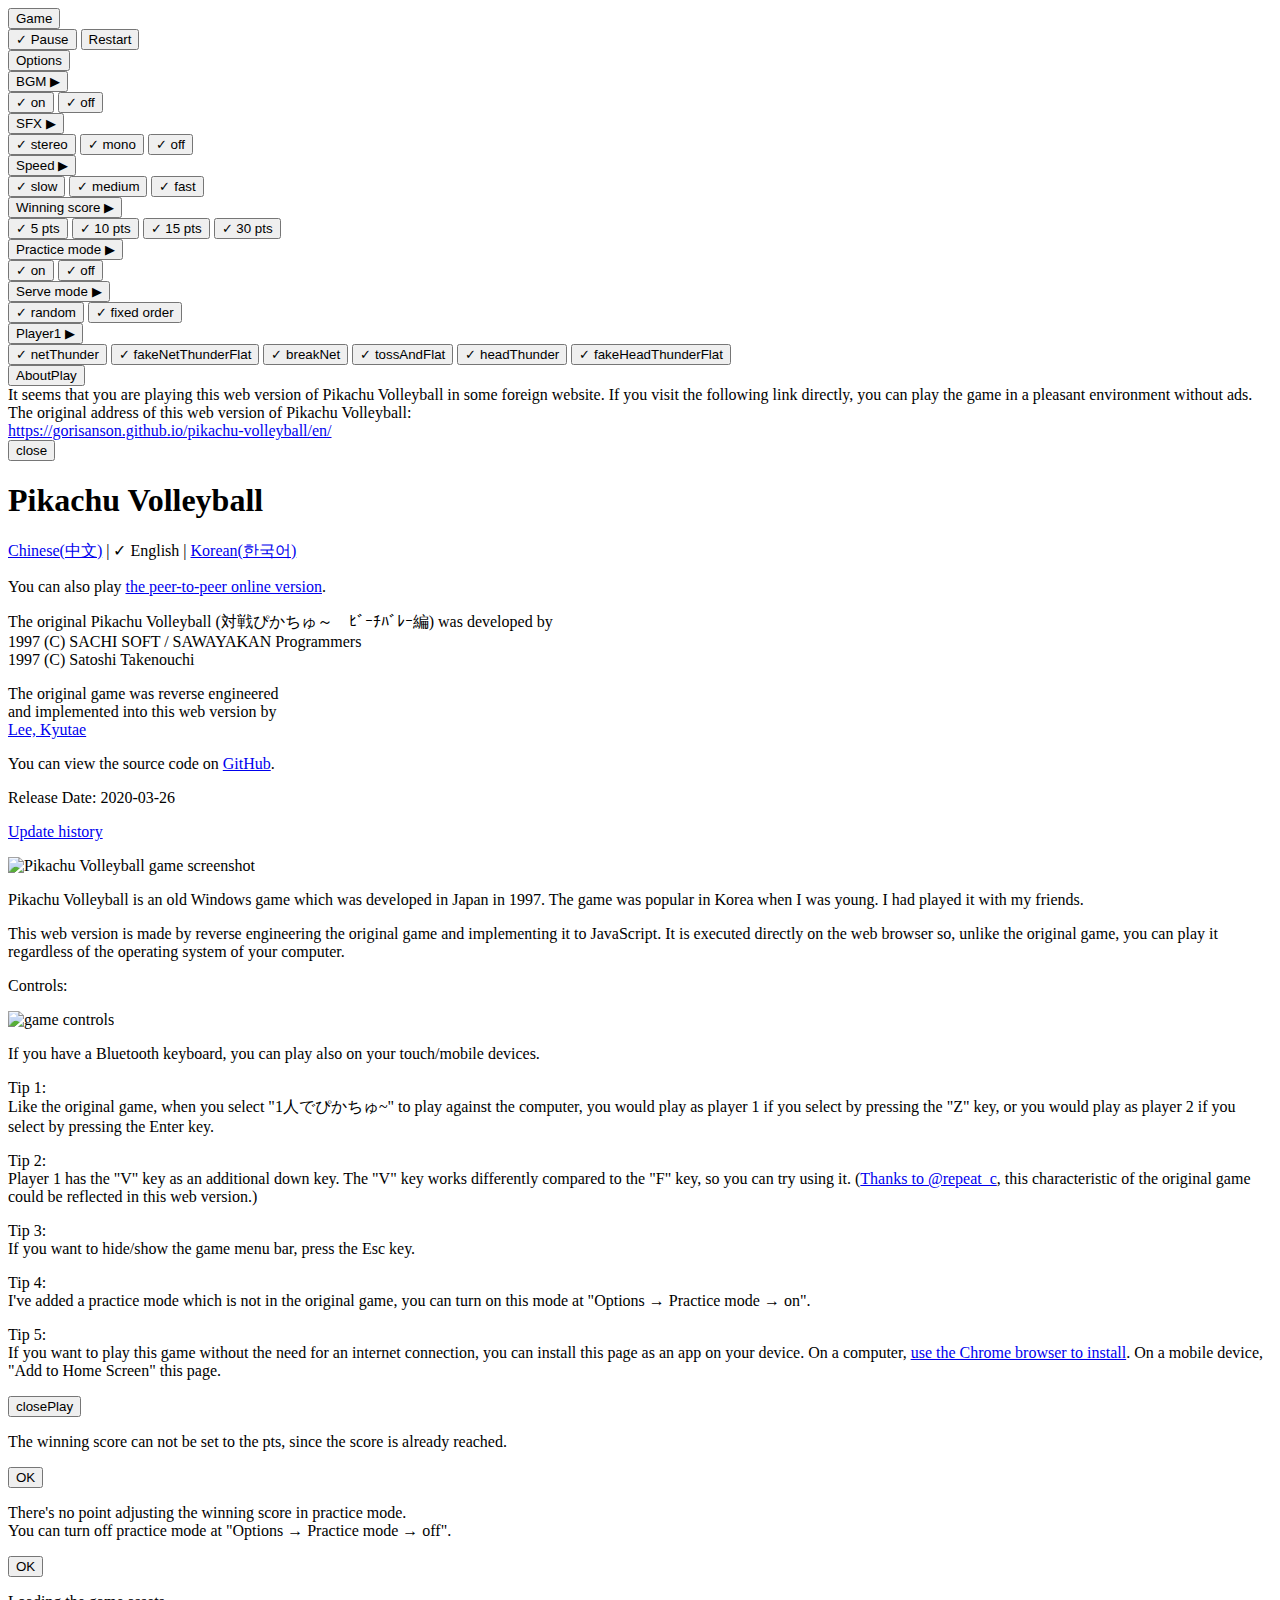
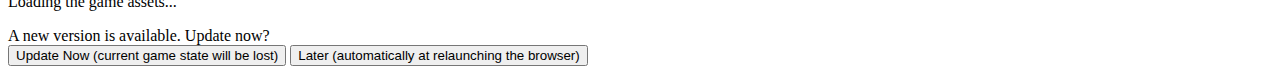
==== commit 76616baa: "copy from serving-machine add optional serving" ====
--- a/en/index.html
+++ b/en/index.html
@@ -1,4 +1,4 @@
-<!DOCTYPE html><html lang="en"><head><meta charset="utf-8"><meta name="viewport" content="width=device-width,initial-scale=1"><title>Pikachu Volleyball</title><meta name="description" content="Play the game Pikachu Volleyball"><meta name="author" content="Lee, Kyutae"><meta name="mobile-web-app-capable" content="yes"><meta name="apple-mobile-web-app-capable" content="yes"><meta name="apple-mobile-web-app-status-bar-style" content="default"><meta name="theme-color" content="#FFFFFF"><meta name="apple-mobile-web-app-title" content="Pikachu Volleyball"><link rel="apple-touch-icon" sizes="192x192" href="../resources/assets/images/IDI_PIKAICON-1_gap_filled_192.png"><link rel="manifest" href="./manifest.json"><link rel="icon" type="image/png" sizes="32x32" href="../resources/assets/images/IDI_PIKAICON-0.png"><link rel="stylesheet" href="../resources/style.css"><script defer="defer" src="../runtime.bundle.js"></script><script defer="defer" src="../511.bundle.js"></script><script defer="defer" src="../main.bundle.js"></script></head><body><div id="flex-container"><div id="menu-bar"><div class="btn-container left"><div class="relative-container"><button type="button" id="game-dropdown-btn" class="btn dropdown-btn">Game</button><div id="game-dropdown" class="dropdown"><button type="button" id="pause-btn" class="btn"><span class="check">&check; </span>Pause</button> <button type="button" id="restart-btn" class="btn">Restart</button></div></div><div class="relative-container"><button type="button" id="options-dropdown-btn" class="btn dropdown-btn">Options</button><div id="options-dropdown" class="dropdown"><div class="relative-container"><button type="button" id="bgm-submenu-btn" class="btn submenu-btn">BGM &#9654;&#xfe0e;</button><div id="bgm-submenu" class="submenu"><button type="button" id="bgm-on-btn" class="btn selected"><span class="check">&check; </span>on</button> <button type="button" id="bgm-off-btn" class="btn"><span class="check">&check; </span>off</button></div></div><div class="relative-container"><button type="button" id="sfx-submenu-btn" class="btn submenu-btn">SFX &#9654;&#xfe0e;</button><div id="sfx-submenu" class="submenu"><button type="button" id="stereo-btn" class="btn selected"><span class="check">&check; </span>stereo</button> <button type="button" id="mono-btn" class="btn"><span class="check">&check; </span>mono</button> <button type="button" id="sfx-off-btn" class="btn"><span class="check">&check; </span>off</button></div></div><div class="relative-container"><button type="button" id="speed-submenu-btn" class="btn submenu-btn">Speed &#9654;&#xfe0e;</button><div id="speed-submenu" class="submenu"><button type="button" id="slow-speed-btn" class="btn"><span class="check">&check; </span>slow</button> <button type="button" id="medium-speed-btn" class="btn selected"><span class="check">&check; </span>medium</button> <button type="button" id="fast-speed-btn" class="btn"><span class="check">&check; </span>fast</button></div></div><div class="relative-container"><button type="button" id="winning-score-submenu-btn" class="btn submenu-btn">Winning score &#9654;&#xfe0e;</button><div id="winning-score-submenu" class="submenu"><button type="button" id="winning-score-5-btn" class="btn"><span class="check">&check; </span>5 pts</button> <button type="button" id="winning-score-10-btn" class="btn"><span class="check">&check; </span>10 pts</button> <button type="button" id="winning-score-15-btn" class="btn"><span class="check">&check; </span>15 pts</button> <button type="button" id="winning-score-30-btn" class="btn selected"><span class="check">&check; </span>30 pts</button></div></div><div class="relative-container"><button type="button" id="practice-mode-submenu-btn" class="btn submenu-btn">Practice mode &#9654;&#xfe0e;</button><div id="practice-mode-submenu" class="submenu"><button type="button" id="practice-mode-on-btn" class="btn"><span class="check">&check; </span>on</button> <button type="button" id="practice-mode-off-btn" class="btn selected"><span class="check">&check; </span>off</button></div></div><div class="relative-container"><button type="button" id="serve-mode-submenu-btn" class="btn submenu-btn">Serve mode &#9654;&#xfe0e;</button><div id="serve-mode-submenu" class="submenu"><button type="button" id="serve-mode-random-btn" class="btn"><span class="check">&check; </span>random</button> <button type="button" id="serve-mode-fixed-btn" class="btn selected"><span class="check">&check; </span>fixed order</button></div></div></div></div></div><div class="btn-container right"><button type="button" id="about-btn" class="btn glow"><span class="text-about hidden">About</span><span class="text-play">Play</span></button></div></div><div class="if-embedded-in-other-website hidden"><div class="limit-width">It seems that you are playing this web version of <span class="no-wrap">Pikachu Volleyball</span> in some foreign website. If you visit the following link directly, you can play the game in a pleasant environment without ads.<div class="original-address">The original address of this web version of Pikachu Volleyball:<br><a href="https://gorisanson.github.io/pikachu-volleyball/en/" target="_blank" rel="noopener">https://gorisanson.github.io/pikachu-volleyball/en/</a></div><button type="button" class="btn-in-box"><span>close</span></button></div></div><div id="game-canvas-container"><div class="fade-in-box about" id="about-box"><div id="about-box-head"><h1>Pikachu Volleyball</h1><p class="languages"><a href="../zh/" target="_self">Chinese(中文)</a> | &check; English | <a href="../ko/" target="_self">Korean(한국어)</a></p><p class="p2p-online-version">You can also play <a href="https://gorisanson.github.io/pikachu-volleyball-p2p-online/en/">the peer-to-peer online version</a>.</p><p class="original-by">The original Pikachu Volleyball (対戦ぴかちゅ～　ﾋﾞｰﾁﾊﾞﾚｰ編) was developed by<br>1997 (C) <span class="no-wrap">SACHI SOFT / SAWAYAKAN Programmers</span><br>1997 (C) <span class="no-wrap">Satoshi Takenouchi</span></p><p class="reverse-engineered-by">The original game was reverse engineered<br>and implemented into this web version by<br><span class="no-wrap"><a href="https://gorisanson.github.io/">Lee, Kyutae</a></span></p><p class="source-code-on">You can view the source code on <a href="https://github.com/gorisanson/pikachu-volleyball" target="_blank" rel="noopener">GitHub</a>.</p><p class="release-date">Release Date: 2020-03-26</p><p class="update-history-on"><a href="./update-history/" target="_self">Update history</a></p></div><div class="margin-top limit-width"><div class="align-center-horizontally"><img class="screenshot" src="../resources/assets/images/screenshot.png" width="1728" height="1216" alt="Pikachu Volleyball game screenshot"></div><p>Pikachu Volleyball is an old Windows game which was developed in Japan in 1997. The game was popular in Korea when I was young. I had played it with my friends.</p><p>This web version is made by reverse engineering the original game and implementing it to JavaScript. It is executed directly on the web browser so, unlike the original game, you can play it regardless of the operating system of your computer.</p><p class="margin-top"><span class="thick">Controls:</span></p><div class="align-center-horizontally"><img class="controls" src="../resources/assets/images/controls.png" width="1994" height="997" alt="game controls"><p>If you have a Bluetooth keyboard, you can play also on your touch/mobile devices.</p></div><p class="margin-top"><span class="thick">Tip 1:</span><br>Like the original game, when you select <span class="no_wrap">"1人でぴかちゅ~"</span> to play against the computer, you would play as player 1 if you select by pressing the "Z" key, or you would play as player 2 if you select by pressing the Enter key.</p><p class="margin-top"><span class="thick">Tip 2:</span><br>Player 1 has the "V" key as an additional down key. The "V" key works differently compared to the "F" key, so you can try using it. (<span class="no-wrap"><a href="https://twitter.com/repeat_c/status/1256494157884841984" target="_blank" rel="noopener">Thanks to @repeat_c</a></span>, this characteristic of the original game could be reflected in this web version.)</p><p class="margin-top"><span class="thick">Tip 3:</span><br>If you want to hide/show the game menu bar, press the Esc key.</p><p class="margin-top"><span class="thick">Tip 4:</span><br>I've added a practice mode which is not in the original game, you can turn on this mode at <span class="no_wrap">"Options &rarr; Practice mode &rarr; on"</span>.</p><p class="margin-top"><span class="thick">Tip 5:</span><br>If you want to play this game without the need for an internet connection, you can install this page as an app on your device. On a computer, <a href="https://support.google.com/chrome/answer/9658361" target="_blank" rel="noopener">use the Chrome browser to install</a>. On a mobile device, "Add to Home Screen" this page.</p><div class="margin-top"><button type="button" id="close-about-btn" class="btn-in-box glow"><span class="text-close hidden">close</span><span class="text-play">Play</span></button></div><div class="for-margin"></div></div></div><div class="fade-in-box notice hidden" id="notice-box-1"><p>The winning score can not be set to the <span id="winning-score-in-notice-box-1"></span> pts, since the score is already reached.</p><button type="button" id="notice-ok-btn-1" class="btn-in-box">OK</button></div><div class="fade-in-box notice hidden" id="notice-box-2"><p>There's no point adjusting the winning score in practice mode.<br>You can turn off practice mode at <span class="no_wrap">"Options &rarr; Practice mode &rarr; off"</span>.</p><button type="button" id="notice-ok-btn-2" class="btn-in-box">OK</button></div><div class="fade-in-box loading hidden" id="loading-box"><div><p>Loading the game assets...</p><div id="progress-bar-border"><div id="progress-bar" style="width: 0%"></div></div></div></div><div class="fade-in-box update hidden" id="update-notification-message-box">A new version is available. Update now?<div><button type="button" class="update" id="update-now">Update Now (current game state will be lost)</button> <button type="button" class="update" id="later">Later (automatically at relaunching the browser)</button></div></div></div></div><script type="module">/*
+<!DOCTYPE html><html lang="en"><head><meta charset="utf-8"><meta name="viewport" content="width=device-width,initial-scale=1"><title>Pikachu Volleyball</title><meta name="description" content="Play the game Pikachu Volleyball"><meta name="author" content="Lee, Kyutae"><meta name="mobile-web-app-capable" content="yes"><meta name="apple-mobile-web-app-capable" content="yes"><meta name="apple-mobile-web-app-status-bar-style" content="default"><meta name="theme-color" content="#FFFFFF"><meta name="apple-mobile-web-app-title" content="Pikachu Volleyball"><link rel="apple-touch-icon" sizes="192x192" href="../resources/assets/images/IDI_PIKAICON-1_gap_filled_192.png"><link rel="manifest" href="./manifest.json"><link rel="icon" type="image/png" sizes="32x32" href="../resources/assets/images/IDI_PIKAICON-0.png"><link rel="stylesheet" href="../resources/style.css"><script defer="defer" src="../runtime.bundle.js"></script><script defer="defer" src="../511.bundle.js"></script><script defer="defer" src="../main.bundle.js"></script></head><body><div id="flex-container"><div id="menu-bar"><div class="btn-container left"><div class="relative-container"><button type="button" id="game-dropdown-btn" class="btn dropdown-btn">Game</button><div id="game-dropdown" class="dropdown"><button type="button" id="pause-btn" class="btn"><span class="check">&check; </span>Pause</button> <button type="button" id="restart-btn" class="btn">Restart</button></div></div><div class="relative-container"><button type="button" id="options-dropdown-btn" class="btn dropdown-btn">Options</button><div id="options-dropdown" class="dropdown"><div class="relative-container"><button type="button" id="bgm-submenu-btn" class="btn submenu-btn">BGM &#9654;&#xfe0e;</button><div id="bgm-submenu" class="submenu"><button type="button" id="bgm-on-btn" class="btn selected"><span class="check">&check; </span>on</button> <button type="button" id="bgm-off-btn" class="btn"><span class="check">&check; </span>off</button></div></div><div class="relative-container"><button type="button" id="sfx-submenu-btn" class="btn submenu-btn">SFX &#9654;&#xfe0e;</button><div id="sfx-submenu" class="submenu"><button type="button" id="stereo-btn" class="btn selected"><span class="check">&check; </span>stereo</button> <button type="button" id="mono-btn" class="btn"><span class="check">&check; </span>mono</button> <button type="button" id="sfx-off-btn" class="btn"><span class="check">&check; </span>off</button></div></div><div class="relative-container"><button type="button" id="speed-submenu-btn" class="btn submenu-btn">Speed &#9654;&#xfe0e;</button><div id="speed-submenu" class="submenu"><button type="button" id="slow-speed-btn" class="btn"><span class="check">&check; </span>slow</button> <button type="button" id="medium-speed-btn" class="btn selected"><span class="check">&check; </span>medium</button> <button type="button" id="fast-speed-btn" class="btn"><span class="check">&check; </span>fast</button></div></div><div class="relative-container"><button type="button" id="winning-score-submenu-btn" class="btn submenu-btn">Winning score &#9654;&#xfe0e;</button><div id="winning-score-submenu" class="submenu"><button type="button" id="winning-score-5-btn" class="btn"><span class="check">&check; </span>5 pts</button> <button type="button" id="winning-score-10-btn" class="btn"><span class="check">&check; </span>10 pts</button> <button type="button" id="winning-score-15-btn" class="btn"><span class="check">&check; </span>15 pts</button> <button type="button" id="winning-score-30-btn" class="btn selected"><span class="check">&check; </span>30 pts</button></div></div><div class="relative-container"><button type="button" id="practice-mode-submenu-btn" class="btn submenu-btn">Practice mode &#9654;&#xfe0e;</button><div id="practice-mode-submenu" class="submenu"><button type="button" id="practice-mode-on-btn" class="btn"><span class="check">&check; </span>on</button> <button type="button" id="practice-mode-off-btn" class="btn selected"><span class="check">&check; </span>off</button></div></div><div class="relative-container"><button type="button" id="serve-mode-submenu-btn" class="btn submenu-btn">Serve mode &#9654;&#xfe0e;</button><div id="serve-mode-submenu" class="submenu"><button type="button" id="serve-mode-random-btn" class="btn"><span class="check">&check; </span>random</button> <button type="button" id="serve-mode-fixed-btn" class="btn selected"><span class="check">&check; </span>fixed order</button></div><button type="button" id="serve-available-player1-submenu-btn" class="btn submenu-btn">Player1 &#9654;&#xfe0e;</button><div id="serve-available-player1-submenu" class="submenu"><button type="button" id="serve-available-player1-0-btn" class="btn selected"><span class="check">&check; </span>netThunder</button> <button type="button" id="serve-available-player1-1-btn" class="btn selected"><span class="check">&check; </span>fakeNetThunderFlat</button> <button type="button" id="serve-available-player1-2-btn" class="btn selected"><span class="check">&check; </span>breakNet</button> <button type="button" id="serve-available-player1-3-btn" class="btn selected"><span class="check">&check; </span>tossAndFlat</button> <button type="button" id="serve-available-player1-4-btn" class="btn selected"><span class="check">&check; </span>headThunder</button> <button type="button" id="serve-available-player1-5-btn" class="btn selected"><span class="check">&check; </span>fakeHeadThunderFlat</button></div></div></div></div></div><div class="btn-container right"><button type="button" id="about-btn" class="btn glow"><span class="text-about hidden">About</span><span class="text-play">Play</span></button></div></div><div class="if-embedded-in-other-website hidden"><div class="limit-width">It seems that you are playing this web version of <span class="no-wrap">Pikachu Volleyball</span> in some foreign website. If you visit the following link directly, you can play the game in a pleasant environment without ads.<div class="original-address">The original address of this web version of Pikachu Volleyball:<br><a href="https://gorisanson.github.io/pikachu-volleyball/en/" target="_blank" rel="noopener">https://gorisanson.github.io/pikachu-volleyball/en/</a></div><button type="button" class="btn-in-box"><span>close</span></button></div></div><div id="game-canvas-container"><div class="fade-in-box about" id="about-box"><div id="about-box-head"><h1>Pikachu Volleyball</h1><p class="languages"><a href="../zh/" target="_self">Chinese(中文)</a> | &check; English | <a href="../ko/" target="_self">Korean(한국어)</a></p><p class="p2p-online-version">You can also play <a href="https://gorisanson.github.io/pikachu-volleyball-p2p-online/en/">the peer-to-peer online version</a>.</p><p class="original-by">The original Pikachu Volleyball (対戦ぴかちゅ～　ﾋﾞｰﾁﾊﾞﾚｰ編) was developed by<br>1997 (C) <span class="no-wrap">SACHI SOFT / SAWAYAKAN Programmers</span><br>1997 (C) <span class="no-wrap">Satoshi Takenouchi</span></p><p class="reverse-engineered-by">The original game was reverse engineered<br>and implemented into this web version by<br><span class="no-wrap"><a href="https://gorisanson.github.io/">Lee, Kyutae</a></span></p><p class="source-code-on">You can view the source code on <a href="https://github.com/gorisanson/pikachu-volleyball" target="_blank" rel="noopener">GitHub</a>.</p><p class="release-date">Release Date: 2020-03-26</p><p class="update-history-on"><a href="./update-history/" target="_self">Update history</a></p></div><div class="margin-top limit-width"><div class="align-center-horizontally"><img class="screenshot" src="../resources/assets/images/screenshot.png" width="1728" height="1216" alt="Pikachu Volleyball game screenshot"></div><p>Pikachu Volleyball is an old Windows game which was developed in Japan in 1997. The game was popular in Korea when I was young. I had played it with my friends.</p><p>This web version is made by reverse engineering the original game and implementing it to JavaScript. It is executed directly on the web browser so, unlike the original game, you can play it regardless of the operating system of your computer.</p><p class="margin-top"><span class="thick">Controls:</span></p><div class="align-center-horizontally"><img class="controls" src="../resources/assets/images/controls.png" width="1994" height="997" alt="game controls"><p>If you have a Bluetooth keyboard, you can play also on your touch/mobile devices.</p></div><p class="margin-top"><span class="thick">Tip 1:</span><br>Like the original game, when you select <span class="no_wrap">"1人でぴかちゅ~"</span> to play against the computer, you would play as player 1 if you select by pressing the "Z" key, or you would play as player 2 if you select by pressing the Enter key.</p><p class="margin-top"><span class="thick">Tip 2:</span><br>Player 1 has the "V" key as an additional down key. The "V" key works differently compared to the "F" key, so you can try using it. (<span class="no-wrap"><a href="https://twitter.com/repeat_c/status/1256494157884841984" target="_blank" rel="noopener">Thanks to @repeat_c</a></span>, this characteristic of the original game could be reflected in this web version.)</p><p class="margin-top"><span class="thick">Tip 3:</span><br>If you want to hide/show the game menu bar, press the Esc key.</p><p class="margin-top"><span class="thick">Tip 4:</span><br>I've added a practice mode which is not in the original game, you can turn on this mode at <span class="no_wrap">"Options &rarr; Practice mode &rarr; on"</span>.</p><p class="margin-top"><span class="thick">Tip 5:</span><br>If you want to play this game without the need for an internet connection, you can install this page as an app on your device. On a computer, <a href="https://support.google.com/chrome/answer/9658361" target="_blank" rel="noopener">use the Chrome browser to install</a>. On a mobile device, "Add to Home Screen" this page.</p><div class="margin-top"><button type="button" id="close-about-btn" class="btn-in-box glow"><span class="text-close hidden">close</span><span class="text-play">Play</span></button></div><div class="for-margin"></div></div></div><div class="fade-in-box notice hidden" id="notice-box-1"><p>The winning score can not be set to the <span id="winning-score-in-notice-box-1"></span> pts, since the score is already reached.</p><button type="button" id="notice-ok-btn-1" class="btn-in-box">OK</button></div><div class="fade-in-box notice hidden" id="notice-box-2"><p>There's no point adjusting the winning score in practice mode.<br>You can turn off practice mode at <span class="no_wrap">"Options &rarr; Practice mode &rarr; off"</span>.</p><button type="button" id="notice-ok-btn-2" class="btn-in-box">OK</button></div><div class="fade-in-box loading hidden" id="loading-box"><div><p>Loading the game assets...</p><div id="progress-bar-border"><div id="progress-bar" style="width: 0%"></div></div></div></div><div class="fade-in-box update hidden" id="update-notification-message-box">A new version is available. Update now?<div><button type="button" class="update" id="update-now">Update Now (current game state will be lost)</button> <button type="button" class="update" id="later">Later (automatically at relaunching the browser)</button></div></div></div></div><script type="module">/*
      * Register service worker with some configuration for service worker update notice.
      * Major parts of the code below are copied from: https://developers.google.com/web/tools/workbox/guides/advanced-recipes
      */
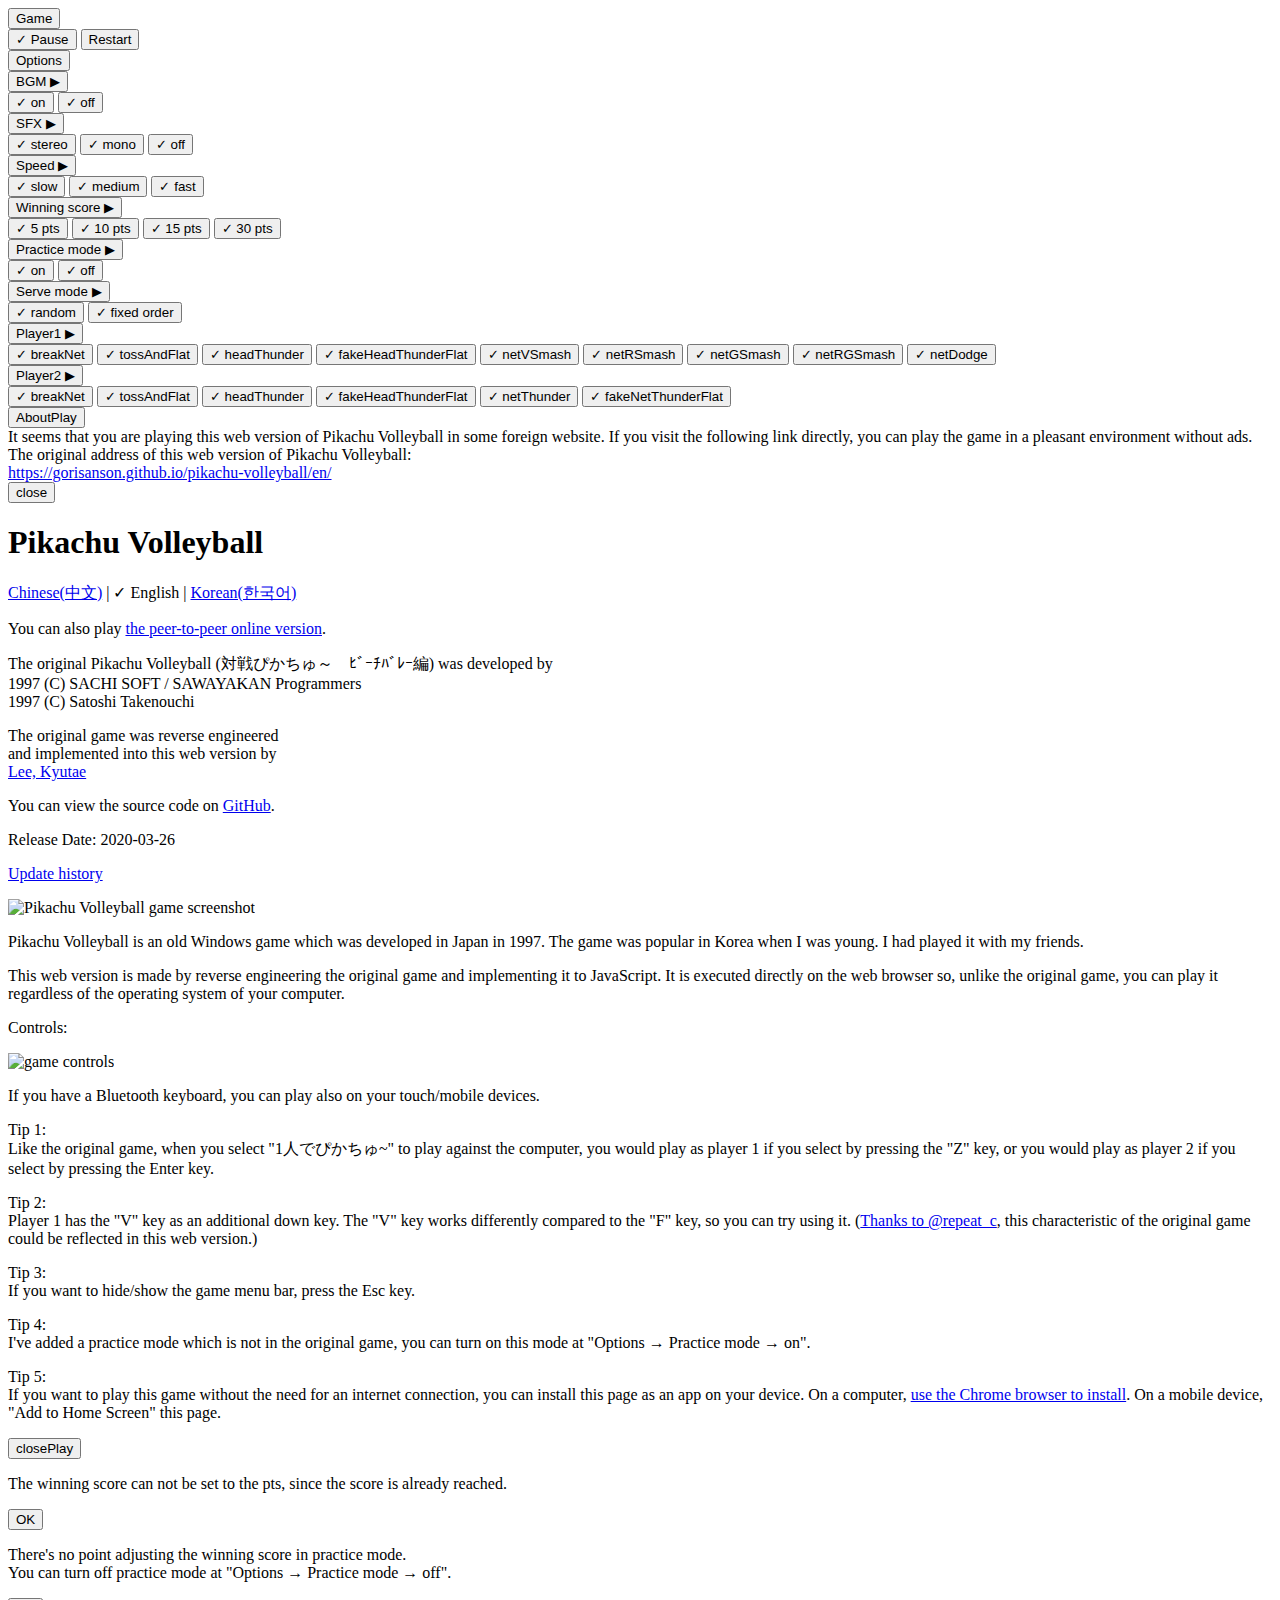
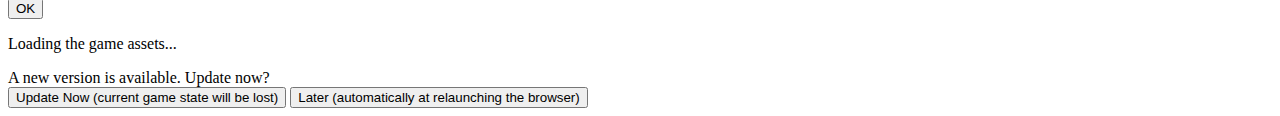
==== commit 2ee840f3: "copy from serving-maching dist modify player 1 and 2 optional serving" ====
--- a/en/index.html
+++ b/en/index.html
@@ -1,4 +1,4 @@
-<!DOCTYPE html><html lang="en"><head><meta charset="utf-8"><meta name="viewport" content="width=device-width,initial-scale=1"><title>Pikachu Volleyball</title><meta name="description" content="Play the game Pikachu Volleyball"><meta name="author" content="Lee, Kyutae"><meta name="mobile-web-app-capable" content="yes"><meta name="apple-mobile-web-app-capable" content="yes"><meta name="apple-mobile-web-app-status-bar-style" content="default"><meta name="theme-color" content="#FFFFFF"><meta name="apple-mobile-web-app-title" content="Pikachu Volleyball"><link rel="apple-touch-icon" sizes="192x192" href="../resources/assets/images/IDI_PIKAICON-1_gap_filled_192.png"><link rel="manifest" href="./manifest.json"><link rel="icon" type="image/png" sizes="32x32" href="../resources/assets/images/IDI_PIKAICON-0.png"><link rel="stylesheet" href="../resources/style.css"><script defer="defer" src="../runtime.bundle.js"></script><script defer="defer" src="../511.bundle.js"></script><script defer="defer" src="../main.bundle.js"></script></head><body><div id="flex-container"><div id="menu-bar"><div class="btn-container left"><div class="relative-container"><button type="button" id="game-dropdown-btn" class="btn dropdown-btn">Game</button><div id="game-dropdown" class="dropdown"><button type="button" id="pause-btn" class="btn"><span class="check">&check; </span>Pause</button> <button type="button" id="restart-btn" class="btn">Restart</button></div></div><div class="relative-container"><button type="button" id="options-dropdown-btn" class="btn dropdown-btn">Options</button><div id="options-dropdown" class="dropdown"><div class="relative-container"><button type="button" id="bgm-submenu-btn" class="btn submenu-btn">BGM &#9654;&#xfe0e;</button><div id="bgm-submenu" class="submenu"><button type="button" id="bgm-on-btn" class="btn selected"><span class="check">&check; </span>on</button> <button type="button" id="bgm-off-btn" class="btn"><span class="check">&check; </span>off</button></div></div><div class="relative-container"><button type="button" id="sfx-submenu-btn" class="btn submenu-btn">SFX &#9654;&#xfe0e;</button><div id="sfx-submenu" class="submenu"><button type="button" id="stereo-btn" class="btn selected"><span class="check">&check; </span>stereo</button> <button type="button" id="mono-btn" class="btn"><span class="check">&check; </span>mono</button> <button type="button" id="sfx-off-btn" class="btn"><span class="check">&check; </span>off</button></div></div><div class="relative-container"><button type="button" id="speed-submenu-btn" class="btn submenu-btn">Speed &#9654;&#xfe0e;</button><div id="speed-submenu" class="submenu"><button type="button" id="slow-speed-btn" class="btn"><span class="check">&check; </span>slow</button> <button type="button" id="medium-speed-btn" class="btn selected"><span class="check">&check; </span>medium</button> <button type="button" id="fast-speed-btn" class="btn"><span class="check">&check; </span>fast</button></div></div><div class="relative-container"><button type="button" id="winning-score-submenu-btn" class="btn submenu-btn">Winning score &#9654;&#xfe0e;</button><div id="winning-score-submenu" class="submenu"><button type="button" id="winning-score-5-btn" class="btn"><span class="check">&check; </span>5 pts</button> <button type="button" id="winning-score-10-btn" class="btn"><span class="check">&check; </span>10 pts</button> <button type="button" id="winning-score-15-btn" class="btn"><span class="check">&check; </span>15 pts</button> <button type="button" id="winning-score-30-btn" class="btn selected"><span class="check">&check; </span>30 pts</button></div></div><div class="relative-container"><button type="button" id="practice-mode-submenu-btn" class="btn submenu-btn">Practice mode &#9654;&#xfe0e;</button><div id="practice-mode-submenu" class="submenu"><button type="button" id="practice-mode-on-btn" class="btn"><span class="check">&check; </span>on</button> <button type="button" id="practice-mode-off-btn" class="btn selected"><span class="check">&check; </span>off</button></div></div><div class="relative-container"><button type="button" id="serve-mode-submenu-btn" class="btn submenu-btn">Serve mode &#9654;&#xfe0e;</button><div id="serve-mode-submenu" class="submenu"><button type="button" id="serve-mode-random-btn" class="btn"><span class="check">&check; </span>random</button> <button type="button" id="serve-mode-fixed-btn" class="btn selected"><span class="check">&check; </span>fixed order</button></div><button type="button" id="serve-available-player1-submenu-btn" class="btn submenu-btn">Player1 &#9654;&#xfe0e;</button><div id="serve-available-player1-submenu" class="submenu"><button type="button" id="serve-available-player1-0-btn" class="btn selected"><span class="check">&check; </span>netThunder</button> <button type="button" id="serve-available-player1-1-btn" class="btn selected"><span class="check">&check; </span>fakeNetThunderFlat</button> <button type="button" id="serve-available-player1-2-btn" class="btn selected"><span class="check">&check; </span>breakNet</button> <button type="button" id="serve-available-player1-3-btn" class="btn selected"><span class="check">&check; </span>tossAndFlat</button> <button type="button" id="serve-available-player1-4-btn" class="btn selected"><span class="check">&check; </span>headThunder</button> <button type="button" id="serve-available-player1-5-btn" class="btn selected"><span class="check">&check; </span>fakeHeadThunderFlat</button></div></div></div></div></div><div class="btn-container right"><button type="button" id="about-btn" class="btn glow"><span class="text-about hidden">About</span><span class="text-play">Play</span></button></div></div><div class="if-embedded-in-other-website hidden"><div class="limit-width">It seems that you are playing this web version of <span class="no-wrap">Pikachu Volleyball</span> in some foreign website. If you visit the following link directly, you can play the game in a pleasant environment without ads.<div class="original-address">The original address of this web version of Pikachu Volleyball:<br><a href="https://gorisanson.github.io/pikachu-volleyball/en/" target="_blank" rel="noopener">https://gorisanson.github.io/pikachu-volleyball/en/</a></div><button type="button" class="btn-in-box"><span>close</span></button></div></div><div id="game-canvas-container"><div class="fade-in-box about" id="about-box"><div id="about-box-head"><h1>Pikachu Volleyball</h1><p class="languages"><a href="../zh/" target="_self">Chinese(中文)</a> | &check; English | <a href="../ko/" target="_self">Korean(한국어)</a></p><p class="p2p-online-version">You can also play <a href="https://gorisanson.github.io/pikachu-volleyball-p2p-online/en/">the peer-to-peer online version</a>.</p><p class="original-by">The original Pikachu Volleyball (対戦ぴかちゅ～　ﾋﾞｰﾁﾊﾞﾚｰ編) was developed by<br>1997 (C) <span class="no-wrap">SACHI SOFT / SAWAYAKAN Programmers</span><br>1997 (C) <span class="no-wrap">Satoshi Takenouchi</span></p><p class="reverse-engineered-by">The original game was reverse engineered<br>and implemented into this web version by<br><span class="no-wrap"><a href="https://gorisanson.github.io/">Lee, Kyutae</a></span></p><p class="source-code-on">You can view the source code on <a href="https://github.com/gorisanson/pikachu-volleyball" target="_blank" rel="noopener">GitHub</a>.</p><p class="release-date">Release Date: 2020-03-26</p><p class="update-history-on"><a href="./update-history/" target="_self">Update history</a></p></div><div class="margin-top limit-width"><div class="align-center-horizontally"><img class="screenshot" src="../resources/assets/images/screenshot.png" width="1728" height="1216" alt="Pikachu Volleyball game screenshot"></div><p>Pikachu Volleyball is an old Windows game which was developed in Japan in 1997. The game was popular in Korea when I was young. I had played it with my friends.</p><p>This web version is made by reverse engineering the original game and implementing it to JavaScript. It is executed directly on the web browser so, unlike the original game, you can play it regardless of the operating system of your computer.</p><p class="margin-top"><span class="thick">Controls:</span></p><div class="align-center-horizontally"><img class="controls" src="../resources/assets/images/controls.png" width="1994" height="997" alt="game controls"><p>If you have a Bluetooth keyboard, you can play also on your touch/mobile devices.</p></div><p class="margin-top"><span class="thick">Tip 1:</span><br>Like the original game, when you select <span class="no_wrap">"1人でぴかちゅ~"</span> to play against the computer, you would play as player 1 if you select by pressing the "Z" key, or you would play as player 2 if you select by pressing the Enter key.</p><p class="margin-top"><span class="thick">Tip 2:</span><br>Player 1 has the "V" key as an additional down key. The "V" key works differently compared to the "F" key, so you can try using it. (<span class="no-wrap"><a href="https://twitter.com/repeat_c/status/1256494157884841984" target="_blank" rel="noopener">Thanks to @repeat_c</a></span>, this characteristic of the original game could be reflected in this web version.)</p><p class="margin-top"><span class="thick">Tip 3:</span><br>If you want to hide/show the game menu bar, press the Esc key.</p><p class="margin-top"><span class="thick">Tip 4:</span><br>I've added a practice mode which is not in the original game, you can turn on this mode at <span class="no_wrap">"Options &rarr; Practice mode &rarr; on"</span>.</p><p class="margin-top"><span class="thick">Tip 5:</span><br>If you want to play this game without the need for an internet connection, you can install this page as an app on your device. On a computer, <a href="https://support.google.com/chrome/answer/9658361" target="_blank" rel="noopener">use the Chrome browser to install</a>. On a mobile device, "Add to Home Screen" this page.</p><div class="margin-top"><button type="button" id="close-about-btn" class="btn-in-box glow"><span class="text-close hidden">close</span><span class="text-play">Play</span></button></div><div class="for-margin"></div></div></div><div class="fade-in-box notice hidden" id="notice-box-1"><p>The winning score can not be set to the <span id="winning-score-in-notice-box-1"></span> pts, since the score is already reached.</p><button type="button" id="notice-ok-btn-1" class="btn-in-box">OK</button></div><div class="fade-in-box notice hidden" id="notice-box-2"><p>There's no point adjusting the winning score in practice mode.<br>You can turn off practice mode at <span class="no_wrap">"Options &rarr; Practice mode &rarr; off"</span>.</p><button type="button" id="notice-ok-btn-2" class="btn-in-box">OK</button></div><div class="fade-in-box loading hidden" id="loading-box"><div><p>Loading the game assets...</p><div id="progress-bar-border"><div id="progress-bar" style="width: 0%"></div></div></div></div><div class="fade-in-box update hidden" id="update-notification-message-box">A new version is available. Update now?<div><button type="button" class="update" id="update-now">Update Now (current game state will be lost)</button> <button type="button" class="update" id="later">Later (automatically at relaunching the browser)</button></div></div></div></div><script type="module">/*
+<!DOCTYPE html><html lang="en"><head><meta charset="utf-8"><meta name="viewport" content="width=device-width,initial-scale=1"><title>Pikachu Volleyball</title><meta name="description" content="Play the game Pikachu Volleyball"><meta name="author" content="Lee, Kyutae"><meta name="mobile-web-app-capable" content="yes"><meta name="apple-mobile-web-app-capable" content="yes"><meta name="apple-mobile-web-app-status-bar-style" content="default"><meta name="theme-color" content="#FFFFFF"><meta name="apple-mobile-web-app-title" content="Pikachu Volleyball"><link rel="apple-touch-icon" sizes="192x192" href="../resources/assets/images/IDI_PIKAICON-1_gap_filled_192.png"><link rel="manifest" href="./manifest.json"><link rel="icon" type="image/png" sizes="32x32" href="../resources/assets/images/IDI_PIKAICON-0.png"><link rel="stylesheet" href="../resources/style.css"><script defer="defer" src="../runtime.bundle.js"></script><script defer="defer" src="../511.bundle.js"></script><script defer="defer" src="../main.bundle.js"></script></head><body><div id="flex-container"><div id="menu-bar"><div class="btn-container left"><div class="relative-container"><button type="button" id="game-dropdown-btn" class="btn dropdown-btn">Game</button><div id="game-dropdown" class="dropdown"><button type="button" id="pause-btn" class="btn"><span class="check">&check; </span>Pause</button> <button type="button" id="restart-btn" class="btn">Restart</button></div></div><div class="relative-container"><button type="button" id="options-dropdown-btn" class="btn dropdown-btn">Options</button><div id="options-dropdown" class="dropdown"><div class="relative-container"><button type="button" id="bgm-submenu-btn" class="btn submenu-btn">BGM &#9654;&#xfe0e;</button><div id="bgm-submenu" class="submenu"><button type="button" id="bgm-on-btn" class="btn selected"><span class="check">&check; </span>on</button> <button type="button" id="bgm-off-btn" class="btn"><span class="check">&check; </span>off</button></div></div><div class="relative-container"><button type="button" id="sfx-submenu-btn" class="btn submenu-btn">SFX &#9654;&#xfe0e;</button><div id="sfx-submenu" class="submenu"><button type="button" id="stereo-btn" class="btn selected"><span class="check">&check; </span>stereo</button> <button type="button" id="mono-btn" class="btn"><span class="check">&check; </span>mono</button> <button type="button" id="sfx-off-btn" class="btn"><span class="check">&check; </span>off</button></div></div><div class="relative-container"><button type="button" id="speed-submenu-btn" class="btn submenu-btn">Speed &#9654;&#xfe0e;</button><div id="speed-submenu" class="submenu"><button type="button" id="slow-speed-btn" class="btn"><span class="check">&check; </span>slow</button> <button type="button" id="medium-speed-btn" class="btn selected"><span class="check">&check; </span>medium</button> <button type="button" id="fast-speed-btn" class="btn"><span class="check">&check; </span>fast</button></div></div><div class="relative-container"><button type="button" id="winning-score-submenu-btn" class="btn submenu-btn">Winning score &#9654;&#xfe0e;</button><div id="winning-score-submenu" class="submenu"><button type="button" id="winning-score-5-btn" class="btn"><span class="check">&check; </span>5 pts</button> <button type="button" id="winning-score-10-btn" class="btn"><span class="check">&check; </span>10 pts</button> <button type="button" id="winning-score-15-btn" class="btn"><span class="check">&check; </span>15 pts</button> <button type="button" id="winning-score-30-btn" class="btn selected"><span class="check">&check; </span>30 pts</button></div></div><div class="relative-container"><button type="button" id="practice-mode-submenu-btn" class="btn submenu-btn">Practice mode &#9654;&#xfe0e;</button><div id="practice-mode-submenu" class="submenu"><button type="button" id="practice-mode-on-btn" class="btn"><span class="check">&check; </span>on</button> <button type="button" id="practice-mode-off-btn" class="btn selected"><span class="check">&check; </span>off</button></div></div><div class="relative-container"><button type="button" id="serve-mode-submenu-btn" class="btn submenu-btn">Serve mode &#9654;&#xfe0e;</button><div id="serve-mode-submenu" class="submenu"><button type="button" id="serve-mode-random-btn" class="btn"><span class="check">&check; </span>random</button> <button type="button" id="serve-mode-fixed-btn" class="btn selected"><span class="check">&check; </span>fixed order</button></div><button type="button" id="serve-available-player1-submenu-btn" class="btn submenu-btn">Player1 &#9654;&#xfe0e;</button><div id="serve-available-player1-submenu" class="submenu"><button type="button" id="serve-available-player1-0-btn" class="btn selected"><span class="check">&check; </span>breakNet</button> <button type="button" id="serve-available-player1-1-btn" class="btn selected"><span class="check">&check; </span>tossAndFlat</button> <button type="button" id="serve-available-player1-2-btn" class="btn selected"><span class="check">&check; </span>headThunder</button> <button type="button" id="serve-available-player1-3-btn" class="btn selected"><span class="check">&check; </span>fakeHeadThunderFlat</button> <button type="button" id="serve-available-player1-4-btn" class="btn selected"><span class="check">&check; </span>netVSmash</button> <button type="button" id="serve-available-player1-5-btn" class="btn selected"><span class="check">&check; </span>netRSmash</button> <button type="button" id="serve-available-player1-6-btn" class="btn selected"><span class="check">&check; </span>netGSmash</button> <button type="button" id="serve-available-player1-7-btn" class="btn selected"><span class="check">&check; </span>netRGSmash</button> <button type="button" id="serve-available-player1-8-btn" class="btn selected"><span class="check">&check; </span>netDodge</button></div><button type="button" id="serve-available-player2-submenu-btn" class="btn submenu-btn">Player2 &#9654;&#xfe0e;</button><div id="serve-available-player2-submenu" class="submenu"><button type="button" id="serve-available-player2-0-btn" class="btn selected"><span class="check">&check; </span>breakNet</button> <button type="button" id="serve-available-player2-1-btn" class="btn selected"><span class="check">&check; </span>tossAndFlat</button> <button type="button" id="serve-available-player2-2-btn" class="btn selected"><span class="check">&check; </span>headThunder</button> <button type="button" id="serve-available-player2-3-btn" class="btn selected"><span class="check">&check; </span>fakeHeadThunderFlat</button> <button type="button" id="serve-available-player2-4-btn" class="btn selected"><span class="check">&check; </span>netThunder</button> <button type="button" id="serve-available-player2-5-btn" class="btn selected"><span class="check">&check; </span>fakeNetThunderFlat</button></div></div></div></div></div><div class="btn-container right"><button type="button" id="about-btn" class="btn glow"><span class="text-about hidden">About</span><span class="text-play">Play</span></button></div></div><div class="if-embedded-in-other-website hidden"><div class="limit-width">It seems that you are playing this web version of <span class="no-wrap">Pikachu Volleyball</span> in some foreign website. If you visit the following link directly, you can play the game in a pleasant environment without ads.<div class="original-address">The original address of this web version of Pikachu Volleyball:<br><a href="https://gorisanson.github.io/pikachu-volleyball/en/" target="_blank" rel="noopener">https://gorisanson.github.io/pikachu-volleyball/en/</a></div><button type="button" class="btn-in-box"><span>close</span></button></div></div><div id="game-canvas-container"><div class="fade-in-box about" id="about-box"><div id="about-box-head"><h1>Pikachu Volleyball</h1><p class="languages"><a href="../zh/" target="_self">Chinese(中文)</a> | &check; English | <a href="../ko/" target="_self">Korean(한국어)</a></p><p class="p2p-online-version">You can also play <a href="https://gorisanson.github.io/pikachu-volleyball-p2p-online/en/">the peer-to-peer online version</a>.</p><p class="original-by">The original Pikachu Volleyball (対戦ぴかちゅ～　ﾋﾞｰﾁﾊﾞﾚｰ編) was developed by<br>1997 (C) <span class="no-wrap">SACHI SOFT / SAWAYAKAN Programmers</span><br>1997 (C) <span class="no-wrap">Satoshi Takenouchi</span></p><p class="reverse-engineered-by">The original game was reverse engineered<br>and implemented into this web version by<br><span class="no-wrap"><a href="https://gorisanson.github.io/">Lee, Kyutae</a></span></p><p class="source-code-on">You can view the source code on <a href="https://github.com/gorisanson/pikachu-volleyball" target="_blank" rel="noopener">GitHub</a>.</p><p class="release-date">Release Date: 2020-03-26</p><p class="update-history-on"><a href="./update-history/" target="_self">Update history</a></p></div><div class="margin-top limit-width"><div class="align-center-horizontally"><img class="screenshot" src="../resources/assets/images/screenshot.png" width="1728" height="1216" alt="Pikachu Volleyball game screenshot"></div><p>Pikachu Volleyball is an old Windows game which was developed in Japan in 1997. The game was popular in Korea when I was young. I had played it with my friends.</p><p>This web version is made by reverse engineering the original game and implementing it to JavaScript. It is executed directly on the web browser so, unlike the original game, you can play it regardless of the operating system of your computer.</p><p class="margin-top"><span class="thick">Controls:</span></p><div class="align-center-horizontally"><img class="controls" src="../resources/assets/images/controls.png" width="1994" height="997" alt="game controls"><p>If you have a Bluetooth keyboard, you can play also on your touch/mobile devices.</p></div><p class="margin-top"><span class="thick">Tip 1:</span><br>Like the original game, when you select <span class="no_wrap">"1人でぴかちゅ~"</span> to play against the computer, you would play as player 1 if you select by pressing the "Z" key, or you would play as player 2 if you select by pressing the Enter key.</p><p class="margin-top"><span class="thick">Tip 2:</span><br>Player 1 has the "V" key as an additional down key. The "V" key works differently compared to the "F" key, so you can try using it. (<span class="no-wrap"><a href="https://twitter.com/repeat_c/status/1256494157884841984" target="_blank" rel="noopener">Thanks to @repeat_c</a></span>, this characteristic of the original game could be reflected in this web version.)</p><p class="margin-top"><span class="thick">Tip 3:</span><br>If you want to hide/show the game menu bar, press the Esc key.</p><p class="margin-top"><span class="thick">Tip 4:</span><br>I've added a practice mode which is not in the original game, you can turn on this mode at <span class="no_wrap">"Options &rarr; Practice mode &rarr; on"</span>.</p><p class="margin-top"><span class="thick">Tip 5:</span><br>If you want to play this game without the need for an internet connection, you can install this page as an app on your device. On a computer, <a href="https://support.google.com/chrome/answer/9658361" target="_blank" rel="noopener">use the Chrome browser to install</a>. On a mobile device, "Add to Home Screen" this page.</p><div class="margin-top"><button type="button" id="close-about-btn" class="btn-in-box glow"><span class="text-close hidden">close</span><span class="text-play">Play</span></button></div><div class="for-margin"></div></div></div><div class="fade-in-box notice hidden" id="notice-box-1"><p>The winning score can not be set to the <span id="winning-score-in-notice-box-1"></span> pts, since the score is already reached.</p><button type="button" id="notice-ok-btn-1" class="btn-in-box">OK</button></div><div class="fade-in-box notice hidden" id="notice-box-2"><p>There's no point adjusting the winning score in practice mode.<br>You can turn off practice mode at <span class="no_wrap">"Options &rarr; Practice mode &rarr; off"</span>.</p><button type="button" id="notice-ok-btn-2" class="btn-in-box">OK</button></div><div class="fade-in-box loading hidden" id="loading-box"><div><p>Loading the game assets...</p><div id="progress-bar-border"><div id="progress-bar" style="width: 0%"></div></div></div></div><div class="fade-in-box update hidden" id="update-notification-message-box">A new version is available. Update now?<div><button type="button" class="update" id="update-now">Update Now (current game state will be lost)</button> <button type="button" class="update" id="later">Later (automatically at relaunching the browser)</button></div></div></div></div><script type="module">/*
      * Register service worker with some configuration for service worker update notice.
      * Major parts of the code below are copied from: https://developers.google.com/web/tools/workbox/guides/advanced-recipes
      */
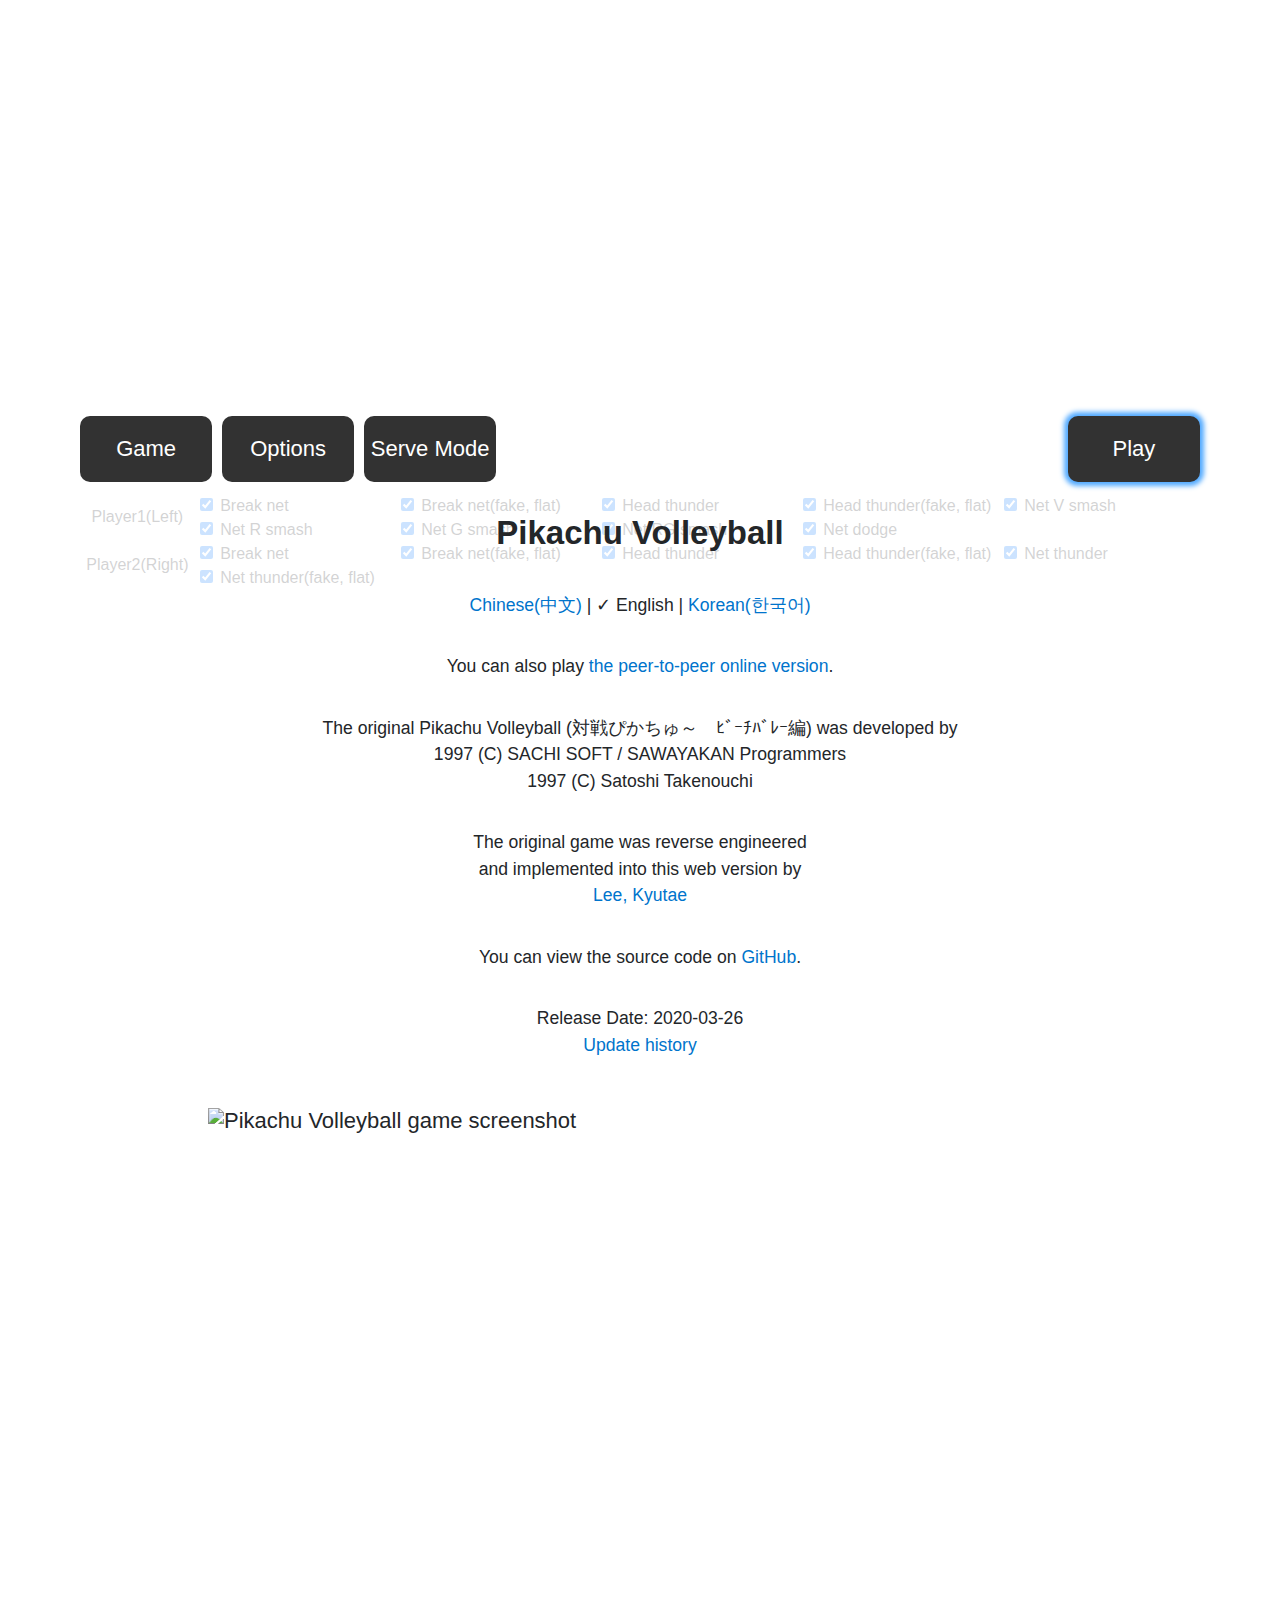
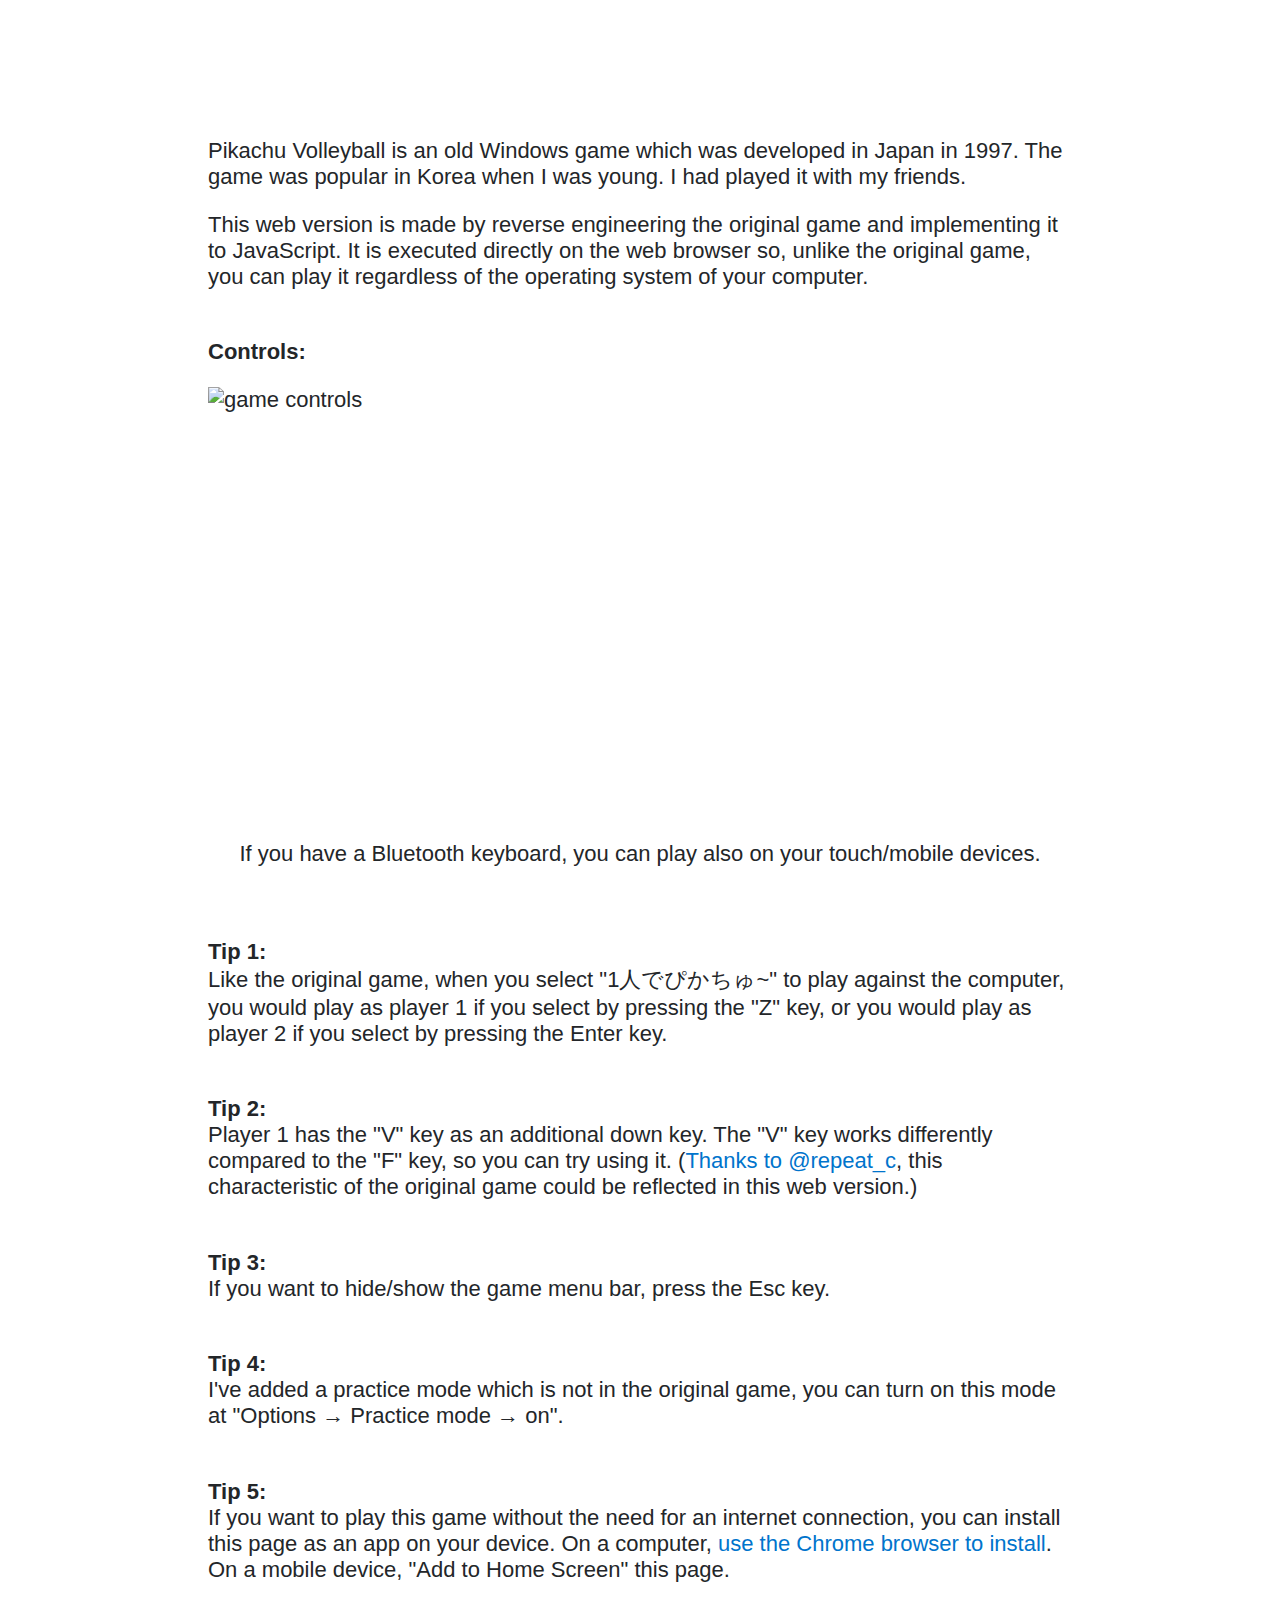
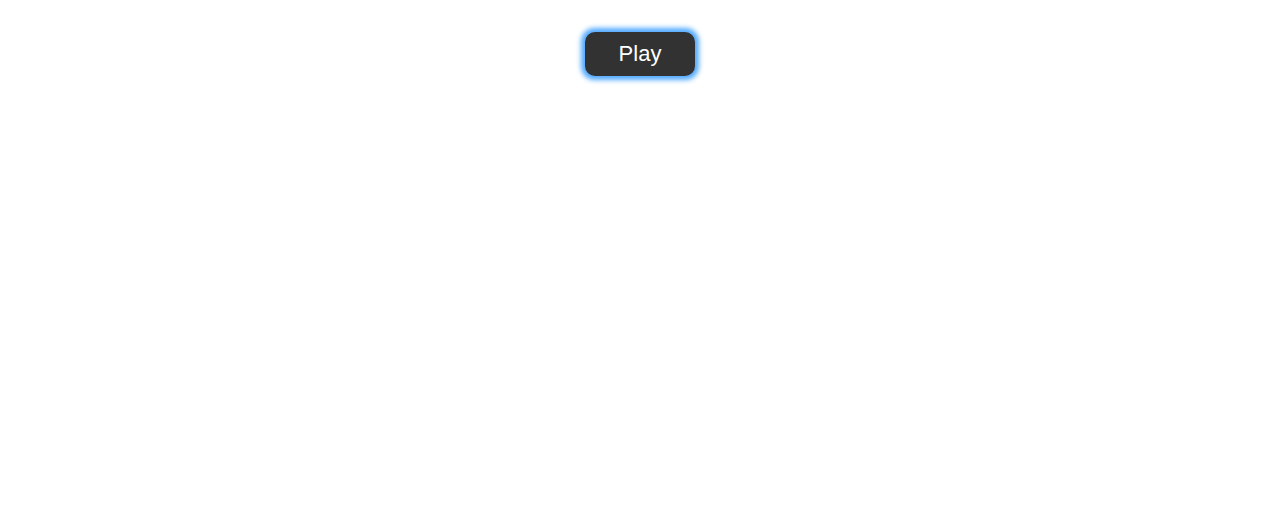
==== commit 0e069585: "copy from dist" ====
--- a/en/index.html
+++ b/en/index.html
@@ -1,4 +1,4 @@
-<!DOCTYPE html><html lang="en"><head><meta charset="utf-8"><meta name="viewport" content="width=device-width,initial-scale=1"><title>Pikachu Volleyball</title><meta name="description" content="Play the game Pikachu Volleyball"><meta name="author" content="Lee, Kyutae"><meta name="mobile-web-app-capable" content="yes"><meta name="apple-mobile-web-app-capable" content="yes"><meta name="apple-mobile-web-app-status-bar-style" content="default"><meta name="theme-color" content="#FFFFFF"><meta name="apple-mobile-web-app-title" content="Pikachu Volleyball"><link rel="apple-touch-icon" sizes="192x192" href="../resources/assets/images/IDI_PIKAICON-1_gap_filled_192.png"><link rel="manifest" href="./manifest.json"><link rel="icon" type="image/png" sizes="32x32" href="../resources/assets/images/IDI_PIKAICON-0.png"><link rel="stylesheet" href="../resources/style.css"><script defer="defer" src="../runtime.bundle.js"></script><script defer="defer" src="../511.bundle.js"></script><script defer="defer" src="../main.bundle.js"></script></head><body><div id="flex-container"><div id="menu-bar"><div class="btn-container left"><div class="relative-container"><button type="button" id="game-dropdown-btn" class="btn dropdown-btn">Game</button><div id="game-dropdown" class="dropdown"><button type="button" id="pause-btn" class="btn"><span class="check">&check; </span>Pause</button> <button type="button" id="restart-btn" class="btn">Restart</button></div></div><div class="relative-container"><button type="button" id="options-dropdown-btn" class="btn dropdown-btn">Options</button><div id="options-dropdown" class="dropdown"><div class="relative-container"><button type="button" id="bgm-submenu-btn" class="btn submenu-btn">BGM &#9654;&#xfe0e;</button><div id="bgm-submenu" class="submenu"><button type="button" id="bgm-on-btn" class="btn selected"><span class="check">&check; </span>on</button> <button type="button" id="bgm-off-btn" class="btn"><span class="check">&check; </span>off</button></div></div><div class="relative-container"><button type="button" id="sfx-submenu-btn" class="btn submenu-btn">SFX &#9654;&#xfe0e;</button><div id="sfx-submenu" class="submenu"><button type="button" id="stereo-btn" class="btn selected"><span class="check">&check; </span>stereo</button> <button type="button" id="mono-btn" class="btn"><span class="check">&check; </span>mono</button> <button type="button" id="sfx-off-btn" class="btn"><span class="check">&check; </span>off</button></div></div><div class="relative-container"><button type="button" id="speed-submenu-btn" class="btn submenu-btn">Speed &#9654;&#xfe0e;</button><div id="speed-submenu" class="submenu"><button type="button" id="slow-speed-btn" class="btn"><span class="check">&check; </span>slow</button> <button type="button" id="medium-speed-btn" class="btn selected"><span class="check">&check; </span>medium</button> <button type="button" id="fast-speed-btn" class="btn"><span class="check">&check; </span>fast</button></div></div><div class="relative-container"><button type="button" id="winning-score-submenu-btn" class="btn submenu-btn">Winning score &#9654;&#xfe0e;</button><div id="winning-score-submenu" class="submenu"><button type="button" id="winning-score-5-btn" class="btn"><span class="check">&check; </span>5 pts</button> <button type="button" id="winning-score-10-btn" class="btn"><span class="check">&check; </span>10 pts</button> <button type="button" id="winning-score-15-btn" class="btn"><span class="check">&check; </span>15 pts</button> <button type="button" id="winning-score-30-btn" class="btn selected"><span class="check">&check; </span>30 pts</button></div></div><div class="relative-container"><button type="button" id="practice-mode-submenu-btn" class="btn submenu-btn">Practice mode &#9654;&#xfe0e;</button><div id="practice-mode-submenu" class="submenu"><button type="button" id="practice-mode-on-btn" class="btn"><span class="check">&check; </span>on</button> <button type="button" id="practice-mode-off-btn" class="btn selected"><span class="check">&check; </span>off</button></div></div><div class="relative-container"><button type="button" id="serve-mode-submenu-btn" class="btn submenu-btn">Serve mode &#9654;&#xfe0e;</button><div id="serve-mode-submenu" class="submenu"><button type="button" id="serve-mode-random-btn" class="btn"><span class="check">&check; </span>random</button> <button type="button" id="serve-mode-fixed-btn" class="btn selected"><span class="check">&check; </span>fixed order</button></div><button type="button" id="serve-available-player1-submenu-btn" class="btn submenu-btn">Player1 &#9654;&#xfe0e;</button><div id="serve-available-player1-submenu" class="submenu"><button type="button" id="serve-available-player1-0-btn" class="btn selected"><span class="check">&check; </span>breakNet</button> <button type="button" id="serve-available-player1-1-btn" class="btn selected"><span class="check">&check; </span>tossAndFlat</button> <button type="button" id="serve-available-player1-2-btn" class="btn selected"><span class="check">&check; </span>headThunder</button> <button type="button" id="serve-available-player1-3-btn" class="btn selected"><span class="check">&check; </span>fakeHeadThunderFlat</button> <button type="button" id="serve-available-player1-4-btn" class="btn selected"><span class="check">&check; </span>netVSmash</button> <button type="button" id="serve-available-player1-5-btn" class="btn selected"><span class="check">&check; </span>netRSmash</button> <button type="button" id="serve-available-player1-6-btn" class="btn selected"><span class="check">&check; </span>netGSmash</button> <button type="button" id="serve-available-player1-7-btn" class="btn selected"><span class="check">&check; </span>netRGSmash</button> <button type="button" id="serve-available-player1-8-btn" class="btn selected"><span class="check">&check; </span>netDodge</button></div><button type="button" id="serve-available-player2-submenu-btn" class="btn submenu-btn">Player2 &#9654;&#xfe0e;</button><div id="serve-available-player2-submenu" class="submenu"><button type="button" id="serve-available-player2-0-btn" class="btn selected"><span class="check">&check; </span>breakNet</button> <button type="button" id="serve-available-player2-1-btn" class="btn selected"><span class="check">&check; </span>tossAndFlat</button> <button type="button" id="serve-available-player2-2-btn" class="btn selected"><span class="check">&check; </span>headThunder</button> <button type="button" id="serve-available-player2-3-btn" class="btn selected"><span class="check">&check; </span>fakeHeadThunderFlat</button> <button type="button" id="serve-available-player2-4-btn" class="btn selected"><span class="check">&check; </span>netThunder</button> <button type="button" id="serve-available-player2-5-btn" class="btn selected"><span class="check">&check; </span>fakeNetThunderFlat</button></div></div></div></div></div><div class="btn-container right"><button type="button" id="about-btn" class="btn glow"><span class="text-about hidden">About</span><span class="text-play">Play</span></button></div></div><div class="if-embedded-in-other-website hidden"><div class="limit-width">It seems that you are playing this web version of <span class="no-wrap">Pikachu Volleyball</span> in some foreign website. If you visit the following link directly, you can play the game in a pleasant environment without ads.<div class="original-address">The original address of this web version of Pikachu Volleyball:<br><a href="https://gorisanson.github.io/pikachu-volleyball/en/" target="_blank" rel="noopener">https://gorisanson.github.io/pikachu-volleyball/en/</a></div><button type="button" class="btn-in-box"><span>close</span></button></div></div><div id="game-canvas-container"><div class="fade-in-box about" id="about-box"><div id="about-box-head"><h1>Pikachu Volleyball</h1><p class="languages"><a href="../zh/" target="_self">Chinese(中文)</a> | &check; English | <a href="../ko/" target="_self">Korean(한국어)</a></p><p class="p2p-online-version">You can also play <a href="https://gorisanson.github.io/pikachu-volleyball-p2p-online/en/">the peer-to-peer online version</a>.</p><p class="original-by">The original Pikachu Volleyball (対戦ぴかちゅ～　ﾋﾞｰﾁﾊﾞﾚｰ編) was developed by<br>1997 (C) <span class="no-wrap">SACHI SOFT / SAWAYAKAN Programmers</span><br>1997 (C) <span class="no-wrap">Satoshi Takenouchi</span></p><p class="reverse-engineered-by">The original game was reverse engineered<br>and implemented into this web version by<br><span class="no-wrap"><a href="https://gorisanson.github.io/">Lee, Kyutae</a></span></p><p class="source-code-on">You can view the source code on <a href="https://github.com/gorisanson/pikachu-volleyball" target="_blank" rel="noopener">GitHub</a>.</p><p class="release-date">Release Date: 2020-03-26</p><p class="update-history-on"><a href="./update-history/" target="_self">Update history</a></p></div><div class="margin-top limit-width"><div class="align-center-horizontally"><img class="screenshot" src="../resources/assets/images/screenshot.png" width="1728" height="1216" alt="Pikachu Volleyball game screenshot"></div><p>Pikachu Volleyball is an old Windows game which was developed in Japan in 1997. The game was popular in Korea when I was young. I had played it with my friends.</p><p>This web version is made by reverse engineering the original game and implementing it to JavaScript. It is executed directly on the web browser so, unlike the original game, you can play it regardless of the operating system of your computer.</p><p class="margin-top"><span class="thick">Controls:</span></p><div class="align-center-horizontally"><img class="controls" src="../resources/assets/images/controls.png" width="1994" height="997" alt="game controls"><p>If you have a Bluetooth keyboard, you can play also on your touch/mobile devices.</p></div><p class="margin-top"><span class="thick">Tip 1:</span><br>Like the original game, when you select <span class="no_wrap">"1人でぴかちゅ~"</span> to play against the computer, you would play as player 1 if you select by pressing the "Z" key, or you would play as player 2 if you select by pressing the Enter key.</p><p class="margin-top"><span class="thick">Tip 2:</span><br>Player 1 has the "V" key as an additional down key. The "V" key works differently compared to the "F" key, so you can try using it. (<span class="no-wrap"><a href="https://twitter.com/repeat_c/status/1256494157884841984" target="_blank" rel="noopener">Thanks to @repeat_c</a></span>, this characteristic of the original game could be reflected in this web version.)</p><p class="margin-top"><span class="thick">Tip 3:</span><br>If you want to hide/show the game menu bar, press the Esc key.</p><p class="margin-top"><span class="thick">Tip 4:</span><br>I've added a practice mode which is not in the original game, you can turn on this mode at <span class="no_wrap">"Options &rarr; Practice mode &rarr; on"</span>.</p><p class="margin-top"><span class="thick">Tip 5:</span><br>If you want to play this game without the need for an internet connection, you can install this page as an app on your device. On a computer, <a href="https://support.google.com/chrome/answer/9658361" target="_blank" rel="noopener">use the Chrome browser to install</a>. On a mobile device, "Add to Home Screen" this page.</p><div class="margin-top"><button type="button" id="close-about-btn" class="btn-in-box glow"><span class="text-close hidden">close</span><span class="text-play">Play</span></button></div><div class="for-margin"></div></div></div><div class="fade-in-box notice hidden" id="notice-box-1"><p>The winning score can not be set to the <span id="winning-score-in-notice-box-1"></span> pts, since the score is already reached.</p><button type="button" id="notice-ok-btn-1" class="btn-in-box">OK</button></div><div class="fade-in-box notice hidden" id="notice-box-2"><p>There's no point adjusting the winning score in practice mode.<br>You can turn off practice mode at <span class="no_wrap">"Options &rarr; Practice mode &rarr; off"</span>.</p><button type="button" id="notice-ok-btn-2" class="btn-in-box">OK</button></div><div class="fade-in-box loading hidden" id="loading-box"><div><p>Loading the game assets...</p><div id="progress-bar-border"><div id="progress-bar" style="width: 0%"></div></div></div></div><div class="fade-in-box update hidden" id="update-notification-message-box">A new version is available. Update now?<div><button type="button" class="update" id="update-now">Update Now (current game state will be lost)</button> <button type="button" class="update" id="later">Later (automatically at relaunching the browser)</button></div></div></div></div><script type="module">/*
+<!DOCTYPE html><html lang="en"><head><meta charset="utf-8"><meta name="viewport" content="width=device-width,initial-scale=1"><title>Pikachu Volleyball</title><meta name="description" content="Play the game Pikachu Volleyball"><meta name="author" content="Lee, Kyutae"><meta name="mobile-web-app-capable" content="yes"><meta name="apple-mobile-web-app-capable" content="yes"><meta name="apple-mobile-web-app-status-bar-style" content="default"><meta name="theme-color" content="#FFFFFF"><meta name="apple-mobile-web-app-title" content="Pikachu Volleyball"><link rel="apple-touch-icon" sizes="192x192" href="../resources/assets/images/IDI_PIKAICON-1_gap_filled_192.png"><link rel="manifest" href="./manifest.json"><link rel="icon" type="image/png" sizes="32x32" href="../resources/assets/images/IDI_PIKAICON-0.png"><link rel="stylesheet" href="../resources/style.css"><script defer="defer" src="../runtime.bundle.js"></script><script defer="defer" src="../511.bundle.js"></script><script defer="defer" src="../main.bundle.js"></script></head><body><div id="flex-container"><div id="menu-bar"><div class="btn-container left"><div class="relative-container"><button type="button" id="game-dropdown-btn" class="btn dropdown-btn">Game</button><div id="game-dropdown" class="dropdown"><button type="button" id="pause-btn" class="btn"><span class="check">&check; </span>Pause</button> <button type="button" id="restart-btn" class="btn">Restart</button></div></div><div class="relative-container"><button type="button" id="options-dropdown-btn" class="btn dropdown-btn">Options</button><div id="options-dropdown" class="dropdown"><div class="relative-container"><button type="button" id="bgm-submenu-btn" class="btn submenu-btn">BGM &#9654;&#xfe0e;</button><div id="bgm-submenu" class="submenu"><button type="button" id="bgm-on-btn" class="btn selected"><span class="check">&check; </span>on</button> <button type="button" id="bgm-off-btn" class="btn"><span class="check">&check; </span>off</button></div></div><div class="relative-container"><button type="button" id="sfx-submenu-btn" class="btn submenu-btn">SFX &#9654;&#xfe0e;</button><div id="sfx-submenu" class="submenu"><button type="button" id="stereo-btn" class="btn selected"><span class="check">&check; </span>stereo</button> <button type="button" id="mono-btn" class="btn"><span class="check">&check; </span>mono</button> <button type="button" id="sfx-off-btn" class="btn"><span class="check">&check; </span>off</button></div></div><div class="relative-container"><button type="button" id="speed-submenu-btn" class="btn submenu-btn">Speed &#9654;&#xfe0e;</button><div id="speed-submenu" class="submenu"><button type="button" id="slow-speed-btn" class="btn"><span class="check">&check; </span>slow</button> <button type="button" id="medium-speed-btn" class="btn"><span class="check">&check; </span>medium</button> <button type="button" id="fast-speed-btn" class="btn selected"><span class="check">&check; </span>fast</button></div></div><div class="relative-container"><button type="button" id="winning-score-submenu-btn" class="btn submenu-btn">Winning score &#9654;&#xfe0e;</button><div id="winning-score-submenu" class="submenu"><button type="button" id="winning-score-5-btn" class="btn"><span class="check">&check; </span>5 pts</button> <button type="button" id="winning-score-10-btn" class="btn"><span class="check">&check; </span>10 pts</button> <button type="button" id="winning-score-15-btn" class="btn"><span class="check">&check; </span>15 pts</button> <button type="button" id="winning-score-30-btn" class="btn selected"><span class="check">&check; </span>30 pts</button></div></div><div class="relative-container"><button type="button" id="practice-mode-submenu-btn" class="btn submenu-btn">Practice mode &#9654;&#xfe0e;</button><div id="practice-mode-submenu" class="submenu"><button type="button" id="practice-mode-on-btn" class="btn"><span class="check">&check; </span>on</button> <button type="button" id="practice-mode-off-btn" class="btn selected"><span class="check">&check; </span>off</button></div></div></div></div><div class="relative-container"><button type="button" id="serve-mode-dropdown-btn" class="btn dropdown-btn">Serve Mode</button><div id="serve-mode-dropdown" class="dropdown"><button type="button" id="random-order-btn" class="btn selected"><span class="check">&check; </span>random order</button> <button type="button" id="fixed-order-btn" class="btn"><span class="check">&check; </span>fixed order</button></div></div></div><div class="btn-container right"><button type="button" id="about-btn" class="btn glow"><span class="text-about hidden">About</span><span class="text-play">Play</span></button></div></div><div class="if-embedded-in-other-website hidden"><div class="limit-width">It seems that you are playing this web version of <span class="no-wrap">Pikachu Volleyball</span> in some foreign website. If you visit the following link directly, you can play the game in a pleasant environment without ads.<div class="original-address">The original address of this web version of Pikachu Volleyball:<br><a href="https://gorisanson.github.io/pikachu-volleyball/en/" target="_blank" rel="noopener">https://gorisanson.github.io/pikachu-volleyball/en/</a></div><button type="button" class="btn-in-box"><span>close</span></button></div></div><div id="game-canvas-container"><div class="fade-in-box about" id="about-box"><div id="about-box-head"><h1>Pikachu Volleyball</h1><p class="languages"><a href="../zh/" target="_self">Chinese(中文)</a> | &check; English | <a href="../ko/" target="_self">Korean(한국어)</a></p><p class="p2p-online-version">You can also play <a href="https://gorisanson.github.io/pikachu-volleyball-p2p-online/en/">the peer-to-peer online version</a>.</p><p class="original-by">The original Pikachu Volleyball (対戦ぴかちゅ～　ﾋﾞｰﾁﾊﾞﾚｰ編) was developed by<br>1997 (C) <span class="no-wrap">SACHI SOFT / SAWAYAKAN Programmers</span><br>1997 (C) <span class="no-wrap">Satoshi Takenouchi</span></p><p class="reverse-engineered-by">The original game was reverse engineered<br>and implemented into this web version by<br><span class="no-wrap"><a href="https://gorisanson.github.io/">Lee, Kyutae</a></span></p><p class="source-code-on">You can view the source code on <a href="https://github.com/gorisanson/pikachu-volleyball" target="_blank" rel="noopener">GitHub</a>.</p><p class="release-date">Release Date: 2020-03-26</p><p class="update-history-on"><a href="./update-history/" target="_self">Update history</a></p></div><div class="margin-top limit-width"><div class="align-center-horizontally"><img class="screenshot" src="../resources/assets/images/screenshot.png" width="1728" height="1216" alt="Pikachu Volleyball game screenshot"></div><p>Pikachu Volleyball is an old Windows game which was developed in Japan in 1997. The game was popular in Korea when I was young. I had played it with my friends.</p><p>This web version is made by reverse engineering the original game and implementing it to JavaScript. It is executed directly on the web browser so, unlike the original game, you can play it regardless of the operating system of your computer.</p><p class="margin-top"><span class="thick">Controls:</span></p><div class="align-center-horizontally"><img class="controls" src="../resources/assets/images/controls.png" width="1994" height="997" alt="game controls"><p>If you have a Bluetooth keyboard, you can play also on your touch/mobile devices.</p></div><p class="margin-top"><span class="thick">Tip 1:</span><br>Like the original game, when you select <span class="no_wrap">"1人でぴかちゅ~"</span> to play against the computer, you would play as player 1 if you select by pressing the "Z" key, or you would play as player 2 if you select by pressing the Enter key.</p><p class="margin-top"><span class="thick">Tip 2:</span><br>Player 1 has the "V" key as an additional down key. The "V" key works differently compared to the "F" key, so you can try using it. (<span class="no-wrap"><a href="https://twitter.com/repeat_c/status/1256494157884841984" target="_blank" rel="noopener">Thanks to @repeat_c</a></span>, this characteristic of the original game could be reflected in this web version.)</p><p class="margin-top"><span class="thick">Tip 3:</span><br>If you want to hide/show the game menu bar, press the Esc key.</p><p class="margin-top"><span class="thick">Tip 4:</span><br>I've added a practice mode which is not in the original game, you can turn on this mode at <span class="no_wrap">"Options &rarr; Practice mode &rarr; on"</span>.</p><p class="margin-top"><span class="thick">Tip 5:</span><br>If you want to play this game without the need for an internet connection, you can install this page as an app on your device. On a computer, <a href="https://support.google.com/chrome/answer/9658361" target="_blank" rel="noopener">use the Chrome browser to install</a>. On a mobile device, "Add to Home Screen" this page.</p><div class="margin-top"><button type="button" id="close-about-btn" class="btn-in-box glow"><span class="text-close hidden">close</span><span class="text-play">Play</span></button></div><div class="for-margin"></div></div></div><div class="fade-in-box notice hidden" id="notice-box-1"><p>The winning score can not be set to the <span id="winning-score-in-notice-box-1"></span> pts, since the score is already reached.</p><button type="button" id="notice-ok-btn-1" class="btn-in-box">OK</button></div><div class="fade-in-box notice hidden" id="notice-box-2"><p>There's no point adjusting the winning score in practice mode.<br>You can turn off practice mode at <span class="no_wrap">"Options &rarr; Practice mode &rarr; off"</span>.</p><button type="button" id="notice-ok-btn-2" class="btn-in-box">OK</button></div><div class="fade-in-box loading hidden" id="loading-box"><div><p>Loading the game assets...</p><div id="progress-bar-border"><div id="progress-bar" style="width: 0%"></div></div></div></div><div class="fade-in-box update hidden" id="update-notification-message-box">A new version is available. Update now?<div><button type="button" class="update" id="update-now">Update Now (current game state will be lost)</button> <button type="button" class="update" id="later">Later (automatically at relaunching the browser)</button></div></div></div><table><tr><td rowspan="2" style="width:10%;text-align: center;">Player1(Left)</td><td style="width:18%;"><input id="player-1-skill-0-checkbox" type="checkbox" checked="checked"> <label for="player-1-skill-0-checkbox">Break net</label></td><td style="width:18%;"><input id="player-1-skill-1-checkbox" type="checkbox" checked="checked"> <label for="player-1-skill-1-checkbox">Break net(fake, flat)</label></td><td style="width:18%;"><input id="player-1-skill-2-checkbox" type="checkbox" checked="checked"> <label for="player-1-skill-2-checkbox">Head thunder</label></td><td style="width:18%;"><input id="player-1-skill-3-checkbox" type="checkbox" checked="checked"> <label for="player-1-skill-3-checkbox">Head thunder(fake, flat)</label></td><td style="width:18%;"><input id="player-1-skill-4-checkbox" type="checkbox" checked="checked"> <label for="player-1-skill-4-checkbox">Net V smash</label></td></tr><tr><td><input id="player-1-skill-5-checkbox" type="checkbox" checked="checked"> <label for="player-1-skill-5-checkbox">Net R smash</label></td><td><input id="player-1-skill-6-checkbox" type="checkbox" checked="checked"> <label for="player-1-skill-6-checkbox">Net G smash</label></td><td><input id="player-1-skill-7-checkbox" type="checkbox" checked="checked"> <label for="player-1-skill-7-checkbox">Net RG smash</label></td><td><input id="player-1-skill-8-checkbox" type="checkbox" checked="checked"> <label for="player-1-skill-8-checkbox">Net dodge</label></td></tr><tr><td rowspan="2" style="text-align: center;">Player2(Right)</td><td><input id="player-2-skill-0-checkbox" type="checkbox" checked="checked"> <label for="player-2-skill-0-checkbox">Break net</label></td><td><input id="player-2-skill-1-checkbox" type="checkbox" checked="checked"> <label for="player-2-skill-1-checkbox">Break net(fake, flat)</label></td><td><input id="player-2-skill-2-checkbox" type="checkbox" checked="checked"> <label for="player-2-skill-2-checkbox">Head thunder</label></td><td><input id="player-2-skill-3-checkbox" type="checkbox" checked="checked"> <label for="player-2-skill-3-checkbox">Head thunder(fake, flat)</label></td><td><input id="player-2-skill-4-checkbox" type="checkbox" checked="checked"> <label for="player-2-skill-4-checkbox">Net thunder</label></td></tr><tr><td><input id="player-2-skill-5-checkbox" type="checkbox" checked="checked"> <label for="player-2-skill-5-checkbox">Net thunder(fake, flat)</label></td></tr></table></div><script type="module">/*
      * Register service worker with some configuration for service worker update notice.
      * Major parts of the code below are copied from: https://developers.google.com/web/tools/workbox/guides/advanced-recipes
      */
--- a/resources/style.css
+++ b/resources/style.css
@@ -0,0 +1,401 @@
+:root {
+  /* Pikachu Volleyball's original width: 432px, original height: 304px */
+  --aspect-ratio: calc(432 / 304);
+  --inverse-aspect-ratio: calc(304 / 432);
+  --canvas-width: 96vmin;
+  --canvas-height: calc(96vmin * var(--inverse-aspect-ratio));
+  --font-size: 18px;
+  --btn-width: calc(5 * var(--font-size));
+  --btn-height: calc(3 * var(--font-size));
+  --color-black: #232629;
+}
+/* size of iPad screen is 768px x 1024px in portrait mode */
+@media only screen and (min-width: 768px) and (min-height: 768px) {
+  :root {
+    --font-size: 22px;
+    --btn-width: calc(6 * var(--font-size));
+  }
+}
+@media only screen and (min-aspect-ratio: 432/304) {
+  :root {
+    --canvas-height: calc(96vh - var(--btn-height) - 10px);
+    --canvas-width: calc(var(--canvas-height) * var(--aspect-ratio));
+  }
+}
+@media only screen and (max-aspect-ratio: 432/304) {
+  :root {
+    --canvas-width: 96vw;
+    --canvas-height: calc(96vw * var(--inverse-aspect-ratio));
+  }
+}
+html {
+  box-sizing: border-box;
+}
+*,
+*:before,
+*:after {
+  box-sizing: inherit;
+}
+* {
+  font-family: Arial, Helvetica, sans-serif;
+}
+body {
+  color: var(--color-black);
+}
+a,
+a:link,
+a:visited {
+  color: #0074cc;
+  text-decoration: none;
+}
+a:hover {
+  color: #0a95ff;
+}
+a:active {
+  color: #0a95ff;
+}
+#flex-container,
+#update-history-container {
+  position: relative;
+  display: flex;
+  flex-direction: column;
+  flex-wrap: nowrap;
+  justify-content: center;
+  align-items: stretch;
+  width: var(--canvas-width);
+  /*height: 100vh;*/
+  height: 110vh;
+  margin-left: auto;
+  margin-right: auto;
+}
+#update-history-container {
+  justify-content: center;
+  align-items: stretch;
+  height: auto;
+  font-size: var(--font-size);
+  padding-left: var(--font-size);
+  padding-right: var(--font-size);
+  overflow: visible;
+  text-align: left;
+}
+#menu-bar {
+  display: grid;
+  width: var(--canvas-width);
+  height: var(--btn-height);
+  grid-template-columns: 2fr 1fr;
+  margin-bottom: 10px;
+}
+.btn-container {
+  display: flex;
+  align-items: center;
+}
+.btn-container.left {
+  grid-column-start: 1;
+  justify-content: flex-start;
+}
+.btn-container.right {
+  grid-column-start: 2;
+  justify-content: flex-end;
+}
+.btn {
+  display: inline-block;
+  grid-row-start: 1;
+  width: var(--btn-width);
+  height: var(--btn-height);
+  border: none;
+  border-radius: 10px;
+  padding: 0;
+  color: white;
+  background-color: rgba(50, 50, 50, 1);
+  font-size: var(--font-size);
+  text-align: center;
+  text-decoration: none;
+  margin-left: 5px;
+  margin-right: 5px;
+}
+#game-dropdown-btn {
+  margin-left: 0;
+}
+#serve-mode-dropdown-btn {
+  width: var(--btn-width);
+}
+#about-btn {
+  margin-right: 0;
+}
+.relative-container {
+  position: relative;
+}
+.dropdown,
+.submenu {
+  position: absolute;
+  display: none;
+  z-index: 1;
+}
+.dropdown.show {
+  display: block;
+}
+.submenu.show {
+  display: inline-block;
+}
+.dropdown .btn {
+  margin-right: 0;
+  background-color: rgba(100, 100, 100, 0.9);
+}
+.submenu > .btn {
+  width: calc(1.4 * var(--btn-width));
+  margin-left: 0;
+}
+.dropdown .btn:hover,
+.submenu-btn.open {
+  background-color: rgba(50, 50, 50, 0.9);
+}
+span.check {
+  display: none;
+}
+.selected > span.check {
+  display: inline;
+}
+#game-canvas-container {
+  position: relative;
+}
+#game-canvas {
+  display: block;
+  margin-left: auto;
+  margin-right: auto;
+  width: var(--canvas-width);
+  height: var(--canvas-height);
+}
+.fade-in-box {
+  position: absolute;
+  display: flex;
+  flex-wrap: nowrap;
+  flex-direction: column;
+  align-items: center;
+  justify-content: space-evenly;
+  top: 0;
+  left: 0;
+  width: var(--canvas-width);
+  height: var(--canvas-height);
+  font-size: var(--font-size);
+  padding-left: var(--font-size);
+  padding-right: var(--font-size);
+  text-align: center;
+  z-index: 10;
+  visibility: visible;
+  opacity: 1;
+  background-color: rgba(255, 255, 255, 0.8);
+  animation-name: fade-in;
+  animation-duration: 1s;
+}
+.fade-in-box.about {
+  justify-content: flex-start;
+  height: auto;
+  overflow: visible;
+  text-align: left;
+}
+.fade-in-box.loading {
+  background-color: transparent;
+  color: white;
+  animation-duration: 0.5s;
+}
+.fade-in-box.update {
+  background-color: rgba(226, 230, 36, 0.85);
+}
+@keyframes fade-in {
+  0% {
+    opacity: 0;
+  }
+  100% {
+    opacity: 1;
+  }
+}
+.fade-in-box.hidden,
+.if-embedded-in-other-website.hidden,
+#menu-bar.hidden,
+span.hidden {
+  display: none;
+}
+#about-box-head {
+  display: flex;
+  flex-wrap: wrap;
+  flex-direction: column;
+  align-items: center;
+  justify-content: space-evenly;
+  width: 100%;
+  font-size: var(--font-size);
+  text-align: center;
+  visibility: visible;
+  overflow: visible;
+}
+button.btn-in-box {
+  display: block;
+  height: calc(2 * var(--font-size));
+  width: calc(5 * var(--font-size));
+  border: none;
+  margin: 0 auto;
+  padding: 0;
+  background-color: rgb(50, 50, 50);
+  color: white;
+  font-size: var(--font-size);
+  text-align: center;
+  text-decoration: none;
+  border-radius: 10px;
+}
+h1 {
+  font-size: calc(1.5 * var(--font-size));
+}
+p.languages,
+p.small,
+p.p2p-online-version,
+p.original-by,
+p.reverse-engineered-by,
+p.source-code-on,
+p.release-date,
+p.update-history-on {
+  font-size: 0.8em;
+  line-height: 150%;
+}
+p.release-date {
+  margin-block-end: 0;
+}
+p.update-history-on {
+  margin-block-start: 0;
+  margin-block-end: 0;
+}
+span.no-wrap {
+  white-space: nowrap;
+}
+span.bold {
+  font-weight: bold;
+}
+span.thick {
+  font-weight: 900;
+}
+div.align-center-horizontally {
+  display: flex;
+  flex-direction: column;
+  align-items: center;
+}
+img.screenshot,
+img.controls {
+  height: auto;
+  width: 100%;
+}
+img.screenshot {
+  max-width: 864px;
+}
+img.controls {
+  max-width: 960px;
+}
+#progress-bar-border {
+  position: relative;
+  border: solid;
+  border-color: white;
+  height: var(--btn-height);
+  width: calc(var(--canvas-width) / 2);
+}
+#progress-bar {
+  position: absolute;
+  top: 0;
+  left: 0;
+  /*width: width is set on style property of progress-bar element;*/
+  height: 100%;
+  background-color: white;
+}
+button.update {
+  display: inline-block;
+  height: calc(3 * var(--font-size));
+  width: 100%;
+  border: none;
+  margin: 2px;
+  padding: 0;
+  background-color: white;
+  color: var(--color-black);
+  font-size: var(--font-size);
+  text-align: center;
+  text-decoration: none;
+  border-radius: 10px;
+}
+@media (hover: hover) {
+  button.update {
+    opacity: 0.9;
+  }
+  button.update:hover {
+    opacity: 1;
+  }
+}
+button:disabled {
+  background-color: #cccccc;
+}
+div.for-margin {
+  display: block;
+  height: 50vh;
+}
+div.margin-top,
+p.margin-top {
+  margin-top: calc(2.25 * var(--font-size));
+}
+div.limit-width {
+  max-width: 864px;
+  margin-left: auto;
+  margin-right: auto;
+}
+div.show-checkboxes-container {
+  font-size: calc(var(--font-size) / 1.2);
+}
+div.margin-top-little {
+  margin-top: calc(var(--font-size) / 1.5);
+}
+#update-history-container h1 {
+  font-size: calc(1.5 * var(--font-size));
+}
+div.indent-minus {
+  text-indent: calc(-5.4 * var(--font-size));
+  margin-left: calc(5.4 * var(--font-size));
+}
+#flex-container.embedded-in-other-website {
+  justify-content: flex-start;
+}
+.if-embedded-in-other-website {
+  display: flex;
+  flex-direction: column;
+  align-items: center;
+  text-align: center;
+  margin-top: calc(var(--font-size) - 10px);
+  font-size: calc(0.8 * var(--font-size));
+  margin-bottom: var(--font-size);
+  padding: var(--font-size);
+  border: 3px solid;
+  border-radius: 10px;
+}
+.if-embedded-in-other-website .limit-width {
+  max-width: calc(23 * var(--font-size));
+}
+.if-embedded-in-other-website button {
+  margin-top: var(--font-size);
+  background-color: white;
+  color: var(--color-black);
+  font-size: calc(0.8 * var(--font-size));
+  border: 3px solid;
+  height: calc(1.6 * var(--font-size));
+  width: calc(4 * var(--font-size));
+}
+.original-address {
+  margin-top: var(--font-size);
+}
+button.glow {
+  box-shadow: 0 0 5px calc(var(--font-size) / 6) #52aaff;
+  animation-name: blinking-glow;
+  animation-duration: 0.5s;
+  animation-direction: alternate;
+  animation-iteration-count: infinite;
+  animation-timing-function: ease-in-out;
+}
+@keyframes blinking-glow {
+  0% {
+    box-shadow: 0 0 5px calc(var(--font-size) / 6) #52aaff;
+  }
+  100% {
+    box-shadow: 0 0 5px calc(1.5 * var(--font-size) / 6) #52aaff;
+  }
+}
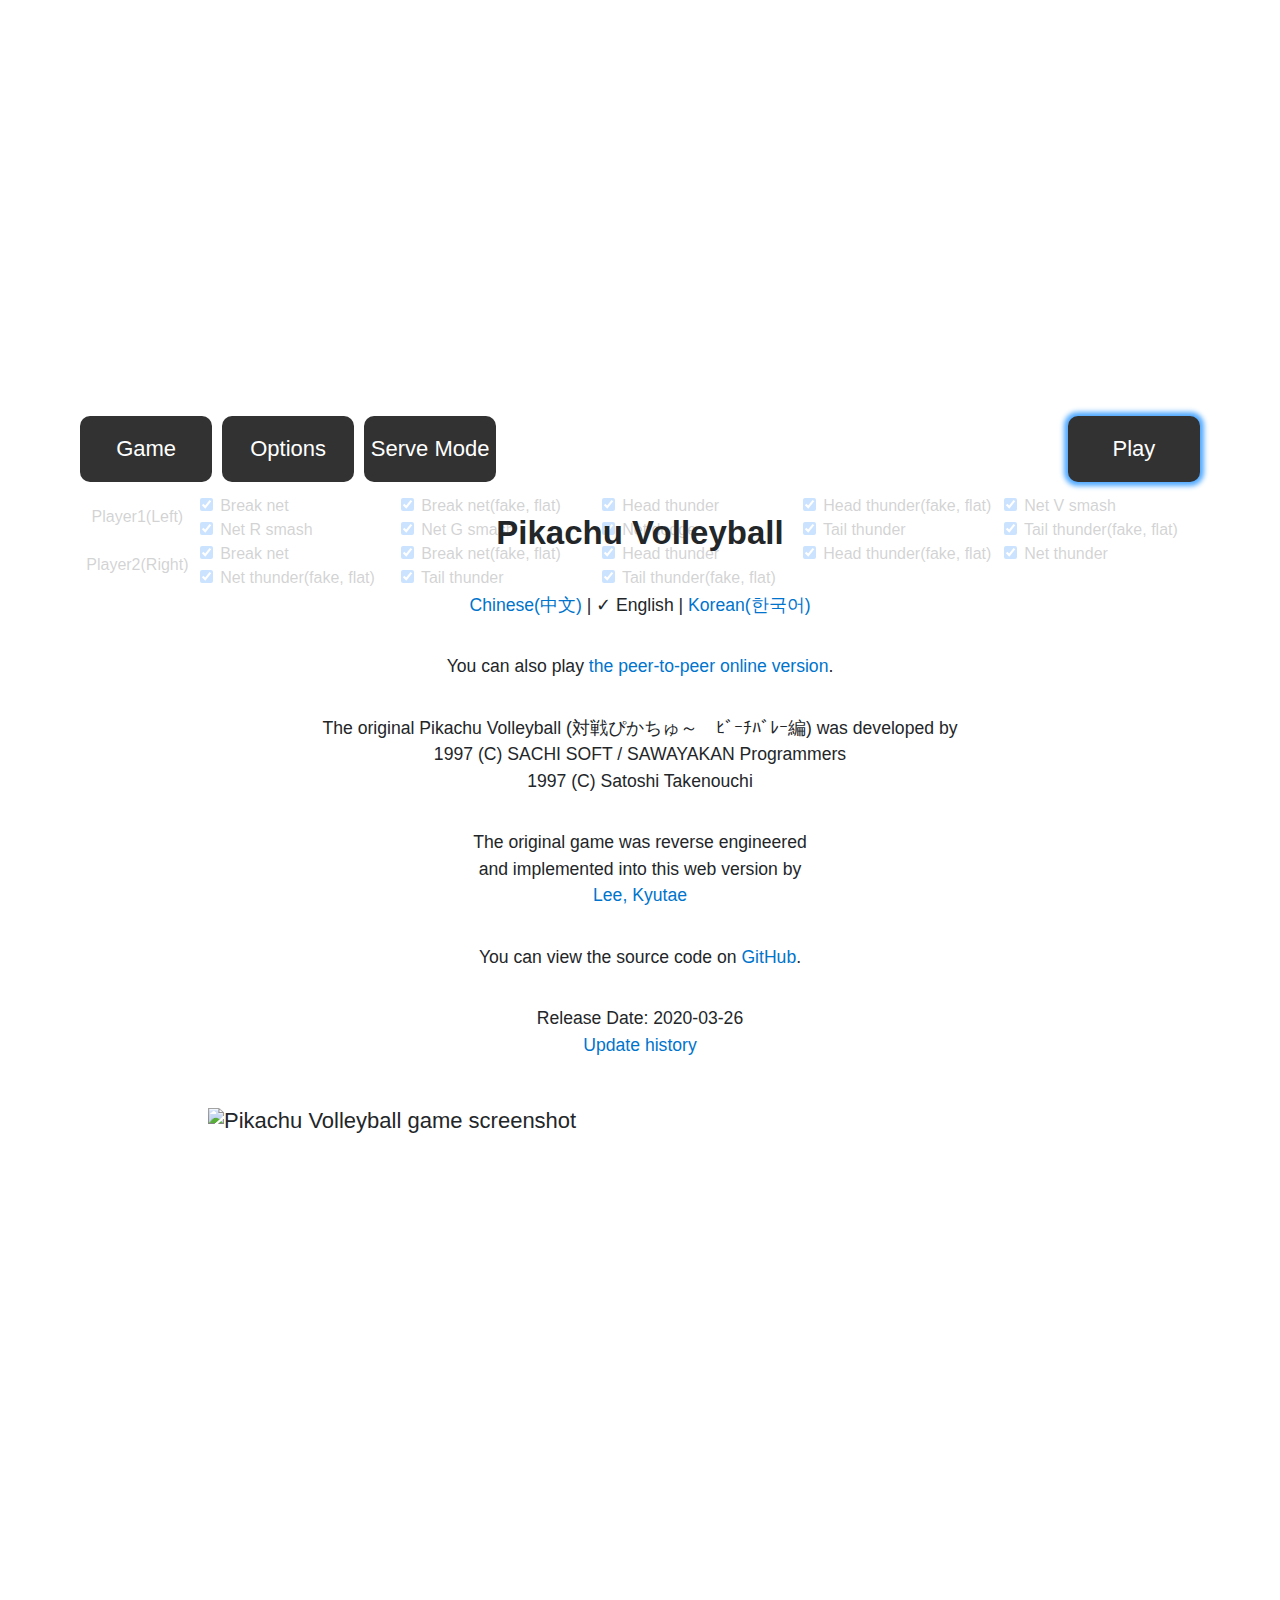
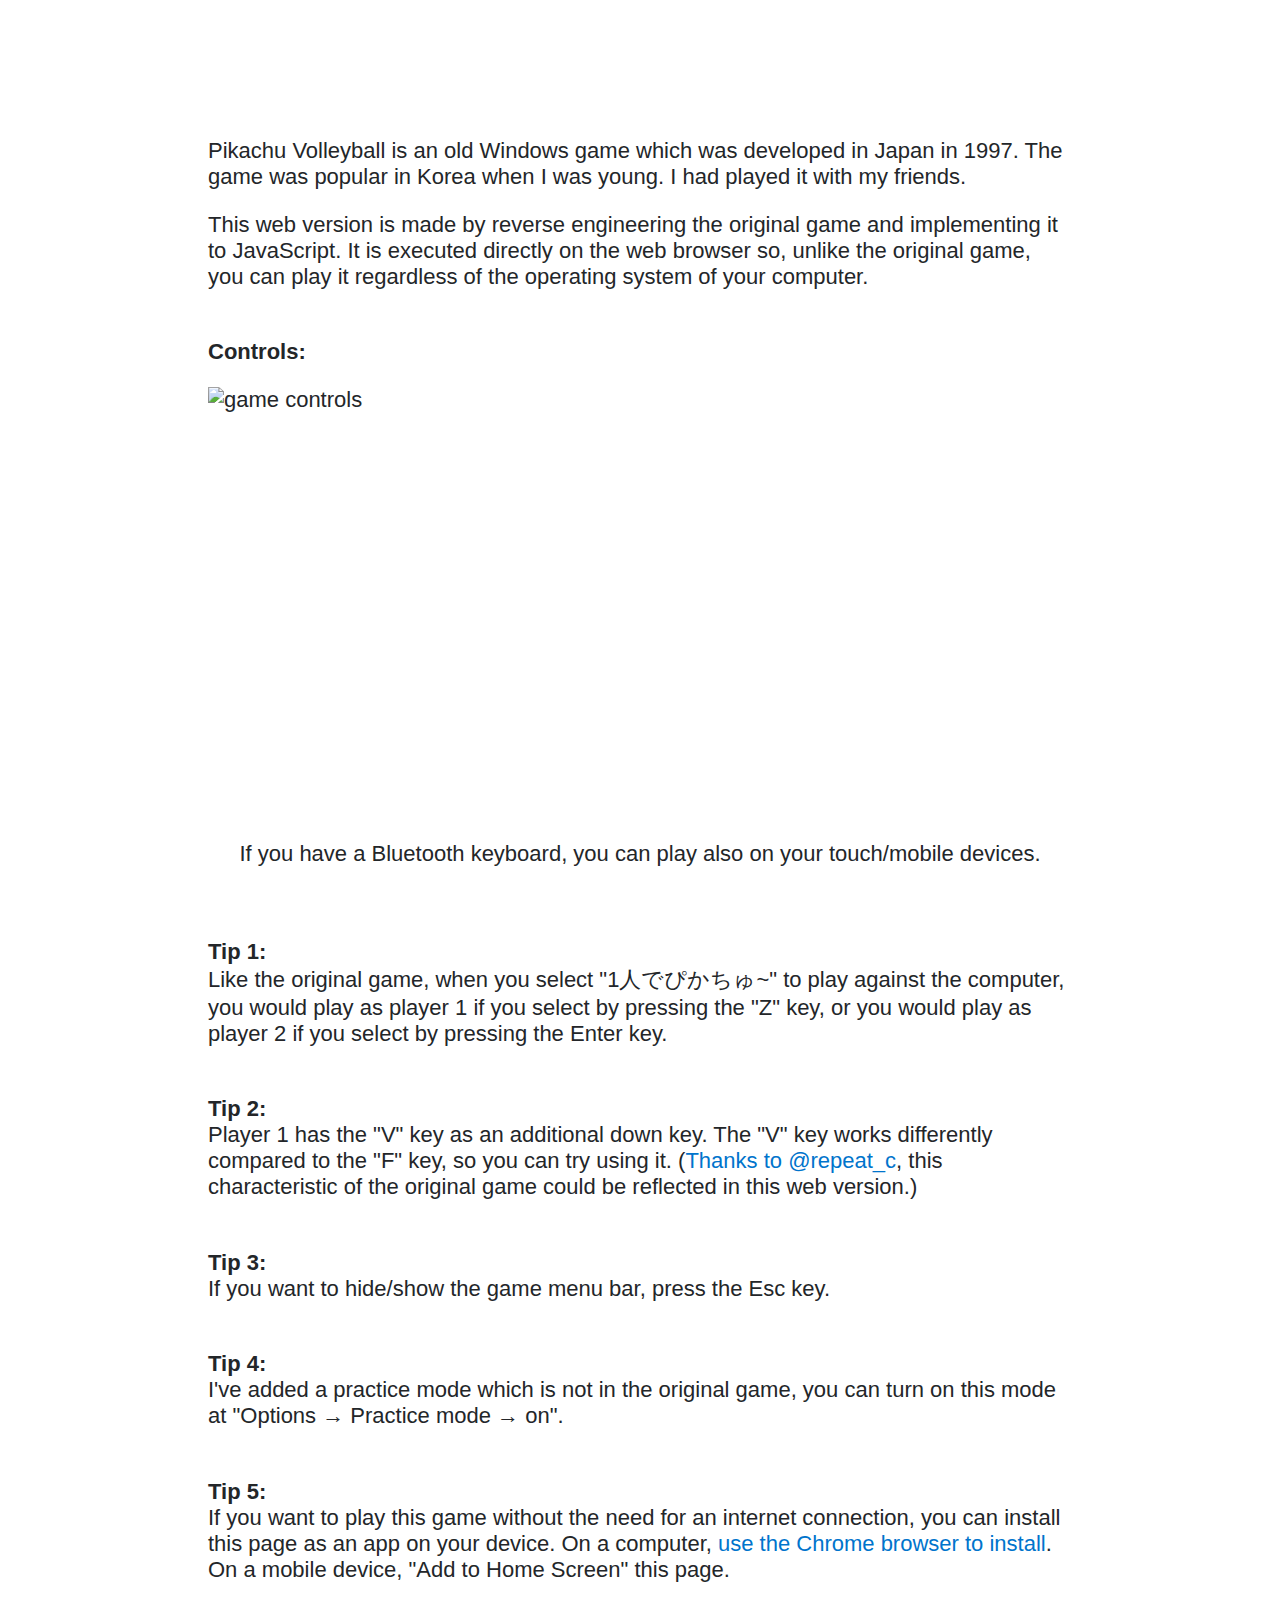
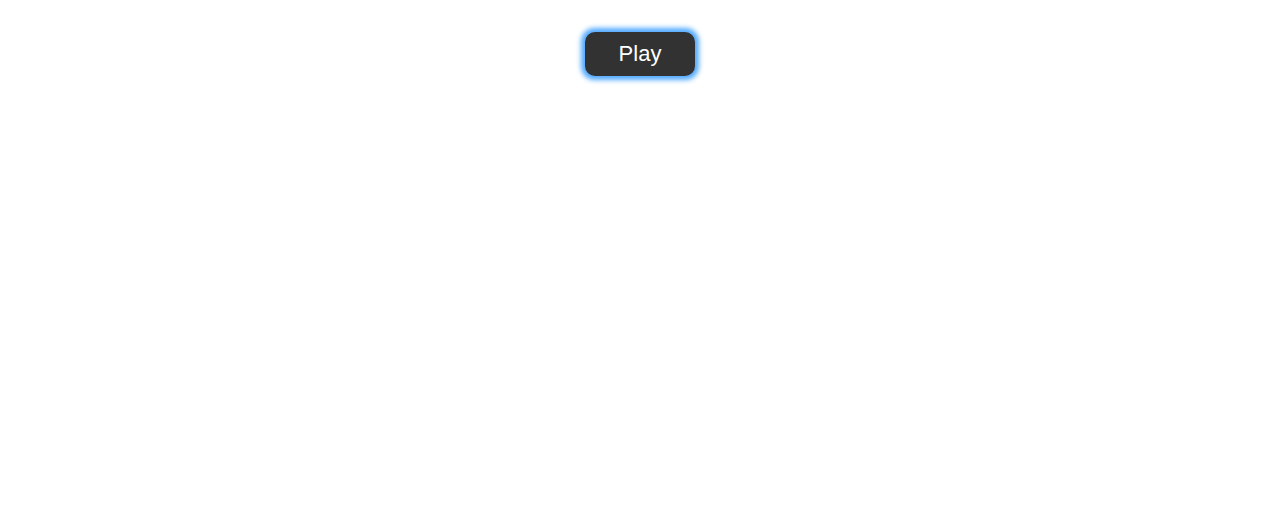
==== commit 65ec4ae5: "copy from dist add tail thunder remove RGSmash" ====
--- a/en/index.html
+++ b/en/index.html
@@ -1,4 +1,4 @@
-<!DOCTYPE html><html lang="en"><head><meta charset="utf-8"><meta name="viewport" content="width=device-width,initial-scale=1"><title>Pikachu Volleyball</title><meta name="description" content="Play the game Pikachu Volleyball"><meta name="author" content="Lee, Kyutae"><meta name="mobile-web-app-capable" content="yes"><meta name="apple-mobile-web-app-capable" content="yes"><meta name="apple-mobile-web-app-status-bar-style" content="default"><meta name="theme-color" content="#FFFFFF"><meta name="apple-mobile-web-app-title" content="Pikachu Volleyball"><link rel="apple-touch-icon" sizes="192x192" href="../resources/assets/images/IDI_PIKAICON-1_gap_filled_192.png"><link rel="manifest" href="./manifest.json"><link rel="icon" type="image/png" sizes="32x32" href="../resources/assets/images/IDI_PIKAICON-0.png"><link rel="stylesheet" href="../resources/style.css"><script defer="defer" src="../runtime.bundle.js"></script><script defer="defer" src="../511.bundle.js"></script><script defer="defer" src="../main.bundle.js"></script></head><body><div id="flex-container"><div id="menu-bar"><div class="btn-container left"><div class="relative-container"><button type="button" id="game-dropdown-btn" class="btn dropdown-btn">Game</button><div id="game-dropdown" class="dropdown"><button type="button" id="pause-btn" class="btn"><span class="check">&check; </span>Pause</button> <button type="button" id="restart-btn" class="btn">Restart</button></div></div><div class="relative-container"><button type="button" id="options-dropdown-btn" class="btn dropdown-btn">Options</button><div id="options-dropdown" class="dropdown"><div class="relative-container"><button type="button" id="bgm-submenu-btn" class="btn submenu-btn">BGM &#9654;&#xfe0e;</button><div id="bgm-submenu" class="submenu"><button type="button" id="bgm-on-btn" class="btn selected"><span class="check">&check; </span>on</button> <button type="button" id="bgm-off-btn" class="btn"><span class="check">&check; </span>off</button></div></div><div class="relative-container"><button type="button" id="sfx-submenu-btn" class="btn submenu-btn">SFX &#9654;&#xfe0e;</button><div id="sfx-submenu" class="submenu"><button type="button" id="stereo-btn" class="btn selected"><span class="check">&check; </span>stereo</button> <button type="button" id="mono-btn" class="btn"><span class="check">&check; </span>mono</button> <button type="button" id="sfx-off-btn" class="btn"><span class="check">&check; </span>off</button></div></div><div class="relative-container"><button type="button" id="speed-submenu-btn" class="btn submenu-btn">Speed &#9654;&#xfe0e;</button><div id="speed-submenu" class="submenu"><button type="button" id="slow-speed-btn" class="btn"><span class="check">&check; </span>slow</button> <button type="button" id="medium-speed-btn" class="btn"><span class="check">&check; </span>medium</button> <button type="button" id="fast-speed-btn" class="btn selected"><span class="check">&check; </span>fast</button></div></div><div class="relative-container"><button type="button" id="winning-score-submenu-btn" class="btn submenu-btn">Winning score &#9654;&#xfe0e;</button><div id="winning-score-submenu" class="submenu"><button type="button" id="winning-score-5-btn" class="btn"><span class="check">&check; </span>5 pts</button> <button type="button" id="winning-score-10-btn" class="btn"><span class="check">&check; </span>10 pts</button> <button type="button" id="winning-score-15-btn" class="btn"><span class="check">&check; </span>15 pts</button> <button type="button" id="winning-score-30-btn" class="btn selected"><span class="check">&check; </span>30 pts</button></div></div><div class="relative-container"><button type="button" id="practice-mode-submenu-btn" class="btn submenu-btn">Practice mode &#9654;&#xfe0e;</button><div id="practice-mode-submenu" class="submenu"><button type="button" id="practice-mode-on-btn" class="btn"><span class="check">&check; </span>on</button> <button type="button" id="practice-mode-off-btn" class="btn selected"><span class="check">&check; </span>off</button></div></div></div></div><div class="relative-container"><button type="button" id="serve-mode-dropdown-btn" class="btn dropdown-btn">Serve Mode</button><div id="serve-mode-dropdown" class="dropdown"><button type="button" id="random-order-btn" class="btn selected"><span class="check">&check; </span>random order</button> <button type="button" id="fixed-order-btn" class="btn"><span class="check">&check; </span>fixed order</button></div></div></div><div class="btn-container right"><button type="button" id="about-btn" class="btn glow"><span class="text-about hidden">About</span><span class="text-play">Play</span></button></div></div><div class="if-embedded-in-other-website hidden"><div class="limit-width">It seems that you are playing this web version of <span class="no-wrap">Pikachu Volleyball</span> in some foreign website. If you visit the following link directly, you can play the game in a pleasant environment without ads.<div class="original-address">The original address of this web version of Pikachu Volleyball:<br><a href="https://gorisanson.github.io/pikachu-volleyball/en/" target="_blank" rel="noopener">https://gorisanson.github.io/pikachu-volleyball/en/</a></div><button type="button" class="btn-in-box"><span>close</span></button></div></div><div id="game-canvas-container"><div class="fade-in-box about" id="about-box"><div id="about-box-head"><h1>Pikachu Volleyball</h1><p class="languages"><a href="../zh/" target="_self">Chinese(中文)</a> | &check; English | <a href="../ko/" target="_self">Korean(한국어)</a></p><p class="p2p-online-version">You can also play <a href="https://gorisanson.github.io/pikachu-volleyball-p2p-online/en/">the peer-to-peer online version</a>.</p><p class="original-by">The original Pikachu Volleyball (対戦ぴかちゅ～　ﾋﾞｰﾁﾊﾞﾚｰ編) was developed by<br>1997 (C) <span class="no-wrap">SACHI SOFT / SAWAYAKAN Programmers</span><br>1997 (C) <span class="no-wrap">Satoshi Takenouchi</span></p><p class="reverse-engineered-by">The original game was reverse engineered<br>and implemented into this web version by<br><span class="no-wrap"><a href="https://gorisanson.github.io/">Lee, Kyutae</a></span></p><p class="source-code-on">You can view the source code on <a href="https://github.com/gorisanson/pikachu-volleyball" target="_blank" rel="noopener">GitHub</a>.</p><p class="release-date">Release Date: 2020-03-26</p><p class="update-history-on"><a href="./update-history/" target="_self">Update history</a></p></div><div class="margin-top limit-width"><div class="align-center-horizontally"><img class="screenshot" src="../resources/assets/images/screenshot.png" width="1728" height="1216" alt="Pikachu Volleyball game screenshot"></div><p>Pikachu Volleyball is an old Windows game which was developed in Japan in 1997. The game was popular in Korea when I was young. I had played it with my friends.</p><p>This web version is made by reverse engineering the original game and implementing it to JavaScript. It is executed directly on the web browser so, unlike the original game, you can play it regardless of the operating system of your computer.</p><p class="margin-top"><span class="thick">Controls:</span></p><div class="align-center-horizontally"><img class="controls" src="../resources/assets/images/controls.png" width="1994" height="997" alt="game controls"><p>If you have a Bluetooth keyboard, you can play also on your touch/mobile devices.</p></div><p class="margin-top"><span class="thick">Tip 1:</span><br>Like the original game, when you select <span class="no_wrap">"1人でぴかちゅ~"</span> to play against the computer, you would play as player 1 if you select by pressing the "Z" key, or you would play as player 2 if you select by pressing the Enter key.</p><p class="margin-top"><span class="thick">Tip 2:</span><br>Player 1 has the "V" key as an additional down key. The "V" key works differently compared to the "F" key, so you can try using it. (<span class="no-wrap"><a href="https://twitter.com/repeat_c/status/1256494157884841984" target="_blank" rel="noopener">Thanks to @repeat_c</a></span>, this characteristic of the original game could be reflected in this web version.)</p><p class="margin-top"><span class="thick">Tip 3:</span><br>If you want to hide/show the game menu bar, press the Esc key.</p><p class="margin-top"><span class="thick">Tip 4:</span><br>I've added a practice mode which is not in the original game, you can turn on this mode at <span class="no_wrap">"Options &rarr; Practice mode &rarr; on"</span>.</p><p class="margin-top"><span class="thick">Tip 5:</span><br>If you want to play this game without the need for an internet connection, you can install this page as an app on your device. On a computer, <a href="https://support.google.com/chrome/answer/9658361" target="_blank" rel="noopener">use the Chrome browser to install</a>. On a mobile device, "Add to Home Screen" this page.</p><div class="margin-top"><button type="button" id="close-about-btn" class="btn-in-box glow"><span class="text-close hidden">close</span><span class="text-play">Play</span></button></div><div class="for-margin"></div></div></div><div class="fade-in-box notice hidden" id="notice-box-1"><p>The winning score can not be set to the <span id="winning-score-in-notice-box-1"></span> pts, since the score is already reached.</p><button type="button" id="notice-ok-btn-1" class="btn-in-box">OK</button></div><div class="fade-in-box notice hidden" id="notice-box-2"><p>There's no point adjusting the winning score in practice mode.<br>You can turn off practice mode at <span class="no_wrap">"Options &rarr; Practice mode &rarr; off"</span>.</p><button type="button" id="notice-ok-btn-2" class="btn-in-box">OK</button></div><div class="fade-in-box loading hidden" id="loading-box"><div><p>Loading the game assets...</p><div id="progress-bar-border"><div id="progress-bar" style="width: 0%"></div></div></div></div><div class="fade-in-box update hidden" id="update-notification-message-box">A new version is available. Update now?<div><button type="button" class="update" id="update-now">Update Now (current game state will be lost)</button> <button type="button" class="update" id="later">Later (automatically at relaunching the browser)</button></div></div></div><table><tr><td rowspan="2" style="width:10%;text-align: center;">Player1(Left)</td><td style="width:18%;"><input id="player-1-skill-0-checkbox" type="checkbox" checked="checked"> <label for="player-1-skill-0-checkbox">Break net</label></td><td style="width:18%;"><input id="player-1-skill-1-checkbox" type="checkbox" checked="checked"> <label for="player-1-skill-1-checkbox">Break net(fake, flat)</label></td><td style="width:18%;"><input id="player-1-skill-2-checkbox" type="checkbox" checked="checked"> <label for="player-1-skill-2-checkbox">Head thunder</label></td><td style="width:18%;"><input id="player-1-skill-3-checkbox" type="checkbox" checked="checked"> <label for="player-1-skill-3-checkbox">Head thunder(fake, flat)</label></td><td style="width:18%;"><input id="player-1-skill-4-checkbox" type="checkbox" checked="checked"> <label for="player-1-skill-4-checkbox">Net V smash</label></td></tr><tr><td><input id="player-1-skill-5-checkbox" type="checkbox" checked="checked"> <label for="player-1-skill-5-checkbox">Net R smash</label></td><td><input id="player-1-skill-6-checkbox" type="checkbox" checked="checked"> <label for="player-1-skill-6-checkbox">Net G smash</label></td><td><input id="player-1-skill-7-checkbox" type="checkbox" checked="checked"> <label for="player-1-skill-7-checkbox">Net RG smash</label></td><td><input id="player-1-skill-8-checkbox" type="checkbox" checked="checked"> <label for="player-1-skill-8-checkbox">Net dodge</label></td></tr><tr><td rowspan="2" style="text-align: center;">Player2(Right)</td><td><input id="player-2-skill-0-checkbox" type="checkbox" checked="checked"> <label for="player-2-skill-0-checkbox">Break net</label></td><td><input id="player-2-skill-1-checkbox" type="checkbox" checked="checked"> <label for="player-2-skill-1-checkbox">Break net(fake, flat)</label></td><td><input id="player-2-skill-2-checkbox" type="checkbox" checked="checked"> <label for="player-2-skill-2-checkbox">Head thunder</label></td><td><input id="player-2-skill-3-checkbox" type="checkbox" checked="checked"> <label for="player-2-skill-3-checkbox">Head thunder(fake, flat)</label></td><td><input id="player-2-skill-4-checkbox" type="checkbox" checked="checked"> <label for="player-2-skill-4-checkbox">Net thunder</label></td></tr><tr><td><input id="player-2-skill-5-checkbox" type="checkbox" checked="checked"> <label for="player-2-skill-5-checkbox">Net thunder(fake, flat)</label></td></tr></table></div><script type="module">/*
+<!DOCTYPE html><html lang="en"><head><meta charset="utf-8"><meta name="viewport" content="width=device-width,initial-scale=1"><title>Pikachu Volleyball</title><meta name="description" content="Play the game Pikachu Volleyball"><meta name="author" content="Lee, Kyutae"><meta name="mobile-web-app-capable" content="yes"><meta name="apple-mobile-web-app-capable" content="yes"><meta name="apple-mobile-web-app-status-bar-style" content="default"><meta name="theme-color" content="#FFFFFF"><meta name="apple-mobile-web-app-title" content="Pikachu Volleyball"><link rel="apple-touch-icon" sizes="192x192" href="../resources/assets/images/IDI_PIKAICON-1_gap_filled_192.png"><link rel="manifest" href="./manifest.json"><link rel="icon" type="image/png" sizes="32x32" href="../resources/assets/images/IDI_PIKAICON-0.png"><link rel="stylesheet" href="../resources/style.css"><script defer="defer" src="../runtime.bundle.js"></script><script defer="defer" src="../511.bundle.js"></script><script defer="defer" src="../main.bundle.js"></script></head><body><div id="flex-container"><div id="menu-bar"><div class="btn-container left"><div class="relative-container"><button type="button" id="game-dropdown-btn" class="btn dropdown-btn">Game</button><div id="game-dropdown" class="dropdown"><button type="button" id="pause-btn" class="btn"><span class="check">&check; </span>Pause</button> <button type="button" id="restart-btn" class="btn">Restart</button></div></div><div class="relative-container"><button type="button" id="options-dropdown-btn" class="btn dropdown-btn">Options</button><div id="options-dropdown" class="dropdown"><div class="relative-container"><button type="button" id="bgm-submenu-btn" class="btn submenu-btn">BGM &#9654;&#xfe0e;</button><div id="bgm-submenu" class="submenu"><button type="button" id="bgm-on-btn" class="btn selected"><span class="check">&check; </span>on</button> <button type="button" id="bgm-off-btn" class="btn"><span class="check">&check; </span>off</button></div></div><div class="relative-container"><button type="button" id="sfx-submenu-btn" class="btn submenu-btn">SFX &#9654;&#xfe0e;</button><div id="sfx-submenu" class="submenu"><button type="button" id="stereo-btn" class="btn selected"><span class="check">&check; </span>stereo</button> <button type="button" id="mono-btn" class="btn"><span class="check">&check; </span>mono</button> <button type="button" id="sfx-off-btn" class="btn"><span class="check">&check; </span>off</button></div></div><div class="relative-container"><button type="button" id="speed-submenu-btn" class="btn submenu-btn">Speed &#9654;&#xfe0e;</button><div id="speed-submenu" class="submenu"><button type="button" id="slow-speed-btn" class="btn"><span class="check">&check; </span>slow</button> <button type="button" id="medium-speed-btn" class="btn"><span class="check">&check; </span>medium</button> <button type="button" id="fast-speed-btn" class="btn selected"><span class="check">&check; </span>fast</button></div></div><div class="relative-container"><button type="button" id="winning-score-submenu-btn" class="btn submenu-btn">Winning score &#9654;&#xfe0e;</button><div id="winning-score-submenu" class="submenu"><button type="button" id="winning-score-5-btn" class="btn"><span class="check">&check; </span>5 pts</button> <button type="button" id="winning-score-10-btn" class="btn"><span class="check">&check; </span>10 pts</button> <button type="button" id="winning-score-15-btn" class="btn"><span class="check">&check; </span>15 pts</button> <button type="button" id="winning-score-30-btn" class="btn selected"><span class="check">&check; </span>30 pts</button></div></div><div class="relative-container"><button type="button" id="practice-mode-submenu-btn" class="btn submenu-btn">Practice mode &#9654;&#xfe0e;</button><div id="practice-mode-submenu" class="submenu"><button type="button" id="practice-mode-on-btn" class="btn"><span class="check">&check; </span>on</button> <button type="button" id="practice-mode-off-btn" class="btn selected"><span class="check">&check; </span>off</button></div></div></div></div><div class="relative-container"><button type="button" id="serve-mode-dropdown-btn" class="btn dropdown-btn">Serve Mode</button><div id="serve-mode-dropdown" class="dropdown"><button type="button" id="random-order-btn" class="btn selected"><span class="check">&check; </span>random order</button> <button type="button" id="fixed-order-btn" class="btn"><span class="check">&check; </span>fixed order</button></div></div></div><div class="btn-container right"><button type="button" id="about-btn" class="btn glow"><span class="text-about hidden">About</span><span class="text-play">Play</span></button></div></div><div class="if-embedded-in-other-website hidden"><div class="limit-width">It seems that you are playing this web version of <span class="no-wrap">Pikachu Volleyball</span> in some foreign website. If you visit the following link directly, you can play the game in a pleasant environment without ads.<div class="original-address">The original address of this web version of Pikachu Volleyball:<br><a href="https://gorisanson.github.io/pikachu-volleyball/en/" target="_blank" rel="noopener">https://gorisanson.github.io/pikachu-volleyball/en/</a></div><button type="button" class="btn-in-box"><span>close</span></button></div></div><div id="game-canvas-container"><div class="fade-in-box about" id="about-box"><div id="about-box-head"><h1>Pikachu Volleyball</h1><p class="languages"><a href="../zh/" target="_self">Chinese(中文)</a> | &check; English | <a href="../ko/" target="_self">Korean(한국어)</a></p><p class="p2p-online-version">You can also play <a href="https://gorisanson.github.io/pikachu-volleyball-p2p-online/en/">the peer-to-peer online version</a>.</p><p class="original-by">The original Pikachu Volleyball (対戦ぴかちゅ～　ﾋﾞｰﾁﾊﾞﾚｰ編) was developed by<br>1997 (C) <span class="no-wrap">SACHI SOFT / SAWAYAKAN Programmers</span><br>1997 (C) <span class="no-wrap">Satoshi Takenouchi</span></p><p class="reverse-engineered-by">The original game was reverse engineered<br>and implemented into this web version by<br><span class="no-wrap"><a href="https://gorisanson.github.io/">Lee, Kyutae</a></span></p><p class="source-code-on">You can view the source code on <a href="https://github.com/gorisanson/pikachu-volleyball" target="_blank" rel="noopener">GitHub</a>.</p><p class="release-date">Release Date: 2020-03-26</p><p class="update-history-on"><a href="./update-history/" target="_self">Update history</a></p></div><div class="margin-top limit-width"><div class="align-center-horizontally"><img class="screenshot" src="../resources/assets/images/screenshot.png" width="1728" height="1216" alt="Pikachu Volleyball game screenshot"></div><p>Pikachu Volleyball is an old Windows game which was developed in Japan in 1997. The game was popular in Korea when I was young. I had played it with my friends.</p><p>This web version is made by reverse engineering the original game and implementing it to JavaScript. It is executed directly on the web browser so, unlike the original game, you can play it regardless of the operating system of your computer.</p><p class="margin-top"><span class="thick">Controls:</span></p><div class="align-center-horizontally"><img class="controls" src="../resources/assets/images/controls.png" width="1994" height="997" alt="game controls"><p>If you have a Bluetooth keyboard, you can play also on your touch/mobile devices.</p></div><p class="margin-top"><span class="thick">Tip 1:</span><br>Like the original game, when you select <span class="no_wrap">"1人でぴかちゅ~"</span> to play against the computer, you would play as player 1 if you select by pressing the "Z" key, or you would play as player 2 if you select by pressing the Enter key.</p><p class="margin-top"><span class="thick">Tip 2:</span><br>Player 1 has the "V" key as an additional down key. The "V" key works differently compared to the "F" key, so you can try using it. (<span class="no-wrap"><a href="https://twitter.com/repeat_c/status/1256494157884841984" target="_blank" rel="noopener">Thanks to @repeat_c</a></span>, this characteristic of the original game could be reflected in this web version.)</p><p class="margin-top"><span class="thick">Tip 3:</span><br>If you want to hide/show the game menu bar, press the Esc key.</p><p class="margin-top"><span class="thick">Tip 4:</span><br>I've added a practice mode which is not in the original game, you can turn on this mode at <span class="no_wrap">"Options &rarr; Practice mode &rarr; on"</span>.</p><p class="margin-top"><span class="thick">Tip 5:</span><br>If you want to play this game without the need for an internet connection, you can install this page as an app on your device. On a computer, <a href="https://support.google.com/chrome/answer/9658361" target="_blank" rel="noopener">use the Chrome browser to install</a>. On a mobile device, "Add to Home Screen" this page.</p><div class="margin-top"><button type="button" id="close-about-btn" class="btn-in-box glow"><span class="text-close hidden">close</span><span class="text-play">Play</span></button></div><div class="for-margin"></div></div></div><div class="fade-in-box notice hidden" id="notice-box-1"><p>The winning score can not be set to the <span id="winning-score-in-notice-box-1"></span> pts, since the score is already reached.</p><button type="button" id="notice-ok-btn-1" class="btn-in-box">OK</button></div><div class="fade-in-box notice hidden" id="notice-box-2"><p>There's no point adjusting the winning score in practice mode.<br>You can turn off practice mode at <span class="no_wrap">"Options &rarr; Practice mode &rarr; off"</span>.</p><button type="button" id="notice-ok-btn-2" class="btn-in-box">OK</button></div><div class="fade-in-box loading hidden" id="loading-box"><div><p>Loading the game assets...</p><div id="progress-bar-border"><div id="progress-bar" style="width: 0%"></div></div></div></div><div class="fade-in-box update hidden" id="update-notification-message-box">A new version is available. Update now?<div><button type="button" class="update" id="update-now">Update Now (current game state will be lost)</button> <button type="button" class="update" id="later">Later (automatically at relaunching the browser)</button></div></div></div><table><tr><td rowspan="2" style="width:10%;text-align: center;">Player1(Left)</td><td style="width:18%;"><input id="player-1-skill-0-checkbox" type="checkbox" checked="checked"> <label for="player-1-skill-0-checkbox">Break net</label></td><td style="width:18%;"><input id="player-1-skill-1-checkbox" type="checkbox" checked="checked"> <label for="player-1-skill-1-checkbox">Break net(fake, flat)</label></td><td style="width:18%;"><input id="player-1-skill-2-checkbox" type="checkbox" checked="checked"> <label for="player-1-skill-2-checkbox">Head thunder</label></td><td style="width:18%;"><input id="player-1-skill-3-checkbox" type="checkbox" checked="checked"> <label for="player-1-skill-3-checkbox">Head thunder(fake, flat)</label></td><td style="width:18%;"><input id="player-1-skill-4-checkbox" type="checkbox" checked="checked"> <label for="player-1-skill-4-checkbox">Net V smash</label></td></tr><tr><td><input id="player-1-skill-5-checkbox" type="checkbox" checked="checked"> <label for="player-1-skill-5-checkbox">Net R smash</label></td><td><input id="player-1-skill-6-checkbox" type="checkbox" checked="checked"> <label for="player-1-skill-6-checkbox">Net G smash</label></td><td><input id="player-1-skill-7-checkbox" type="checkbox" checked="checked"> <label for="player-1-skill-7-checkbox">Net dodge</label></td><td><input id="player-1-skill-8-checkbox" type="checkbox" checked="checked"> <label for="player-1-skill-8-checkbox">Tail thunder</label></td><td><input id="player-1-skill-9-checkbox" type="checkbox" checked="checked"> <label for="player-1-skill-9-checkbox">Tail thunder(fake, flat)</label></td></tr><tr><td rowspan="2" style="text-align: center;">Player2(Right)</td><td><input id="player-2-skill-0-checkbox" type="checkbox" checked="checked"> <label for="player-2-skill-0-checkbox">Break net</label></td><td><input id="player-2-skill-1-checkbox" type="checkbox" checked="checked"> <label for="player-2-skill-1-checkbox">Break net(fake, flat)</label></td><td><input id="player-2-skill-2-checkbox" type="checkbox" checked="checked"> <label for="player-2-skill-2-checkbox">Head thunder</label></td><td><input id="player-2-skill-3-checkbox" type="checkbox" checked="checked"> <label for="player-2-skill-3-checkbox">Head thunder(fake, flat)</label></td><td><input id="player-2-skill-4-checkbox" type="checkbox" checked="checked"> <label for="player-2-skill-4-checkbox">Net thunder</label></td></tr><tr><td><input id="player-2-skill-5-checkbox" type="checkbox" checked="checked"> <label for="player-2-skill-5-checkbox">Net thunder(fake, flat)</label></td><td><input id="player-2-skill-6-checkbox" type="checkbox" checked="checked"> <label for="player-2-skill-6-checkbox">Tail thunder</label></td><td><input id="player-2-skill-7-checkbox" type="checkbox" checked="checked"> <label for="player-2-skill-7-checkbox">Tail thunder(fake, flat)</label></td></tr></table></div><script type="module">/*
      * Register service worker with some configuration for service worker update notice.
      * Major parts of the code below are copied from: https://developers.google.com/web/tools/workbox/guides/advanced-recipes
      */
